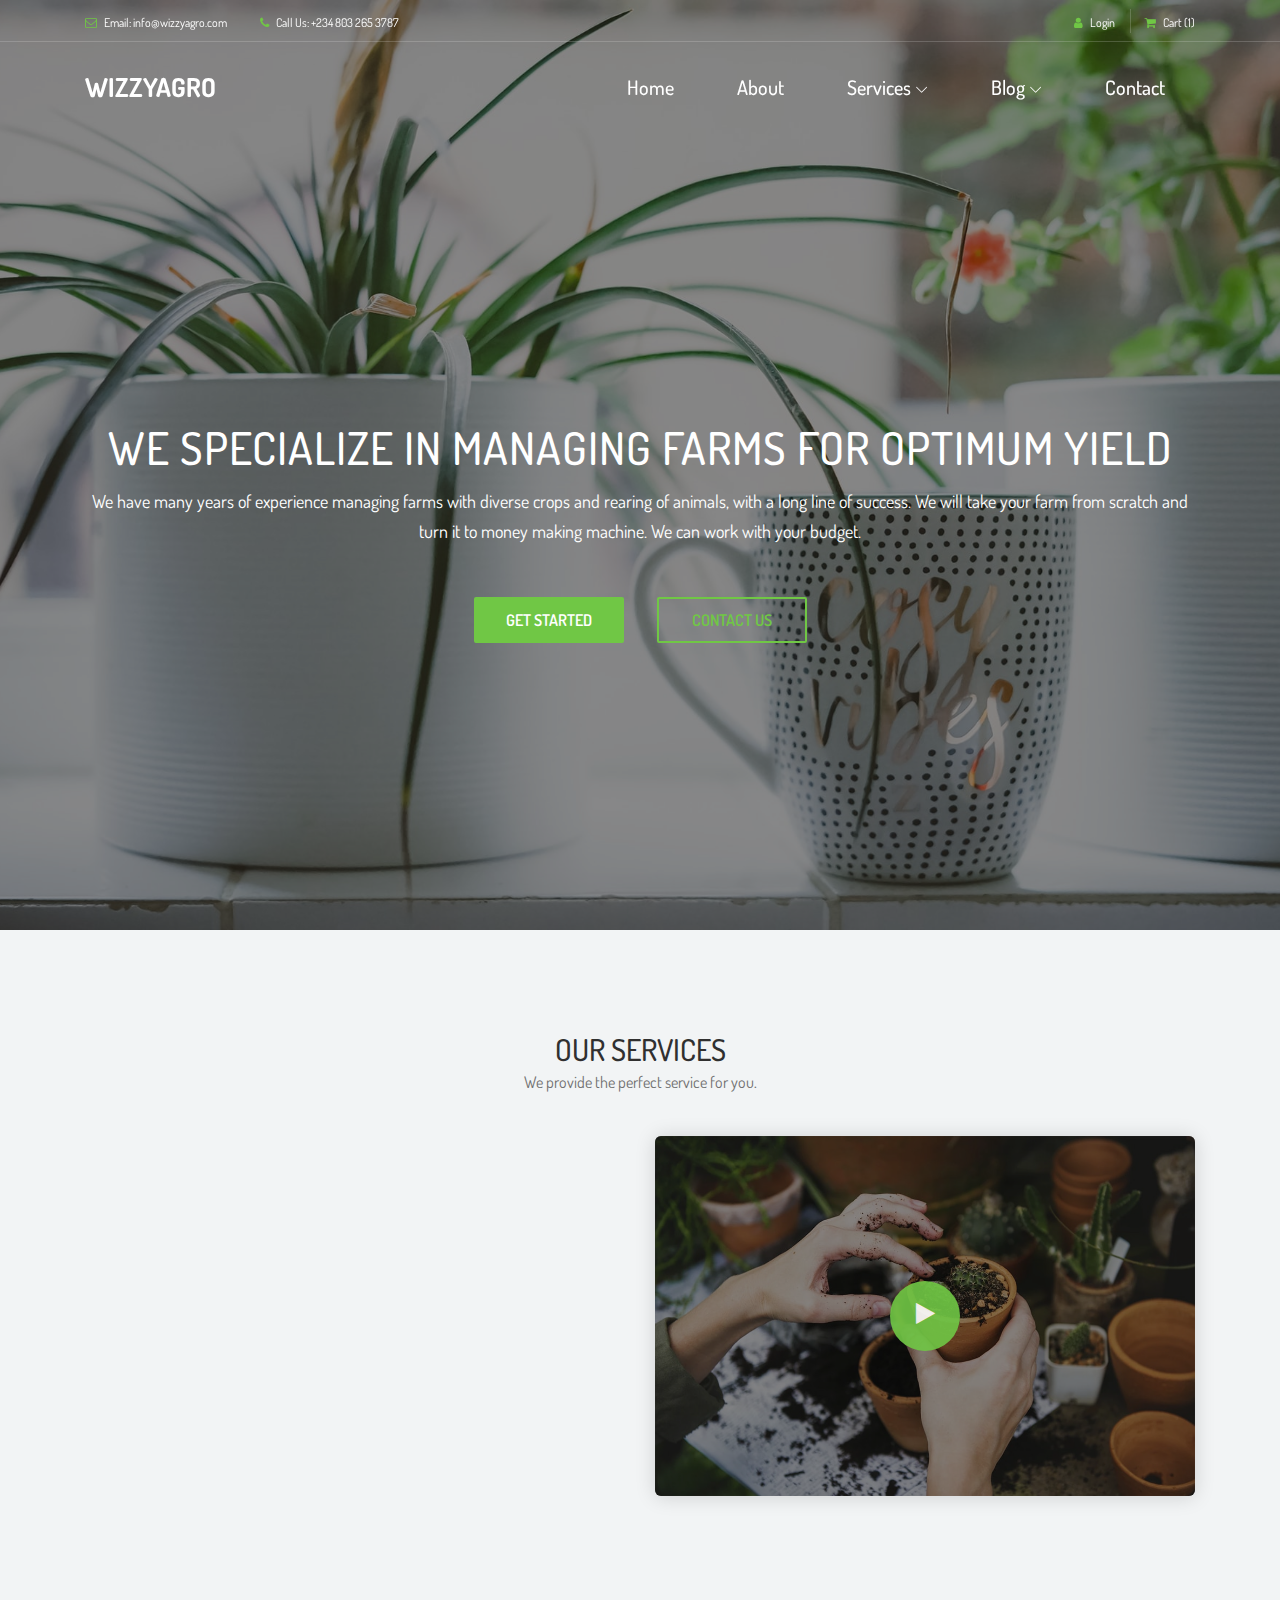
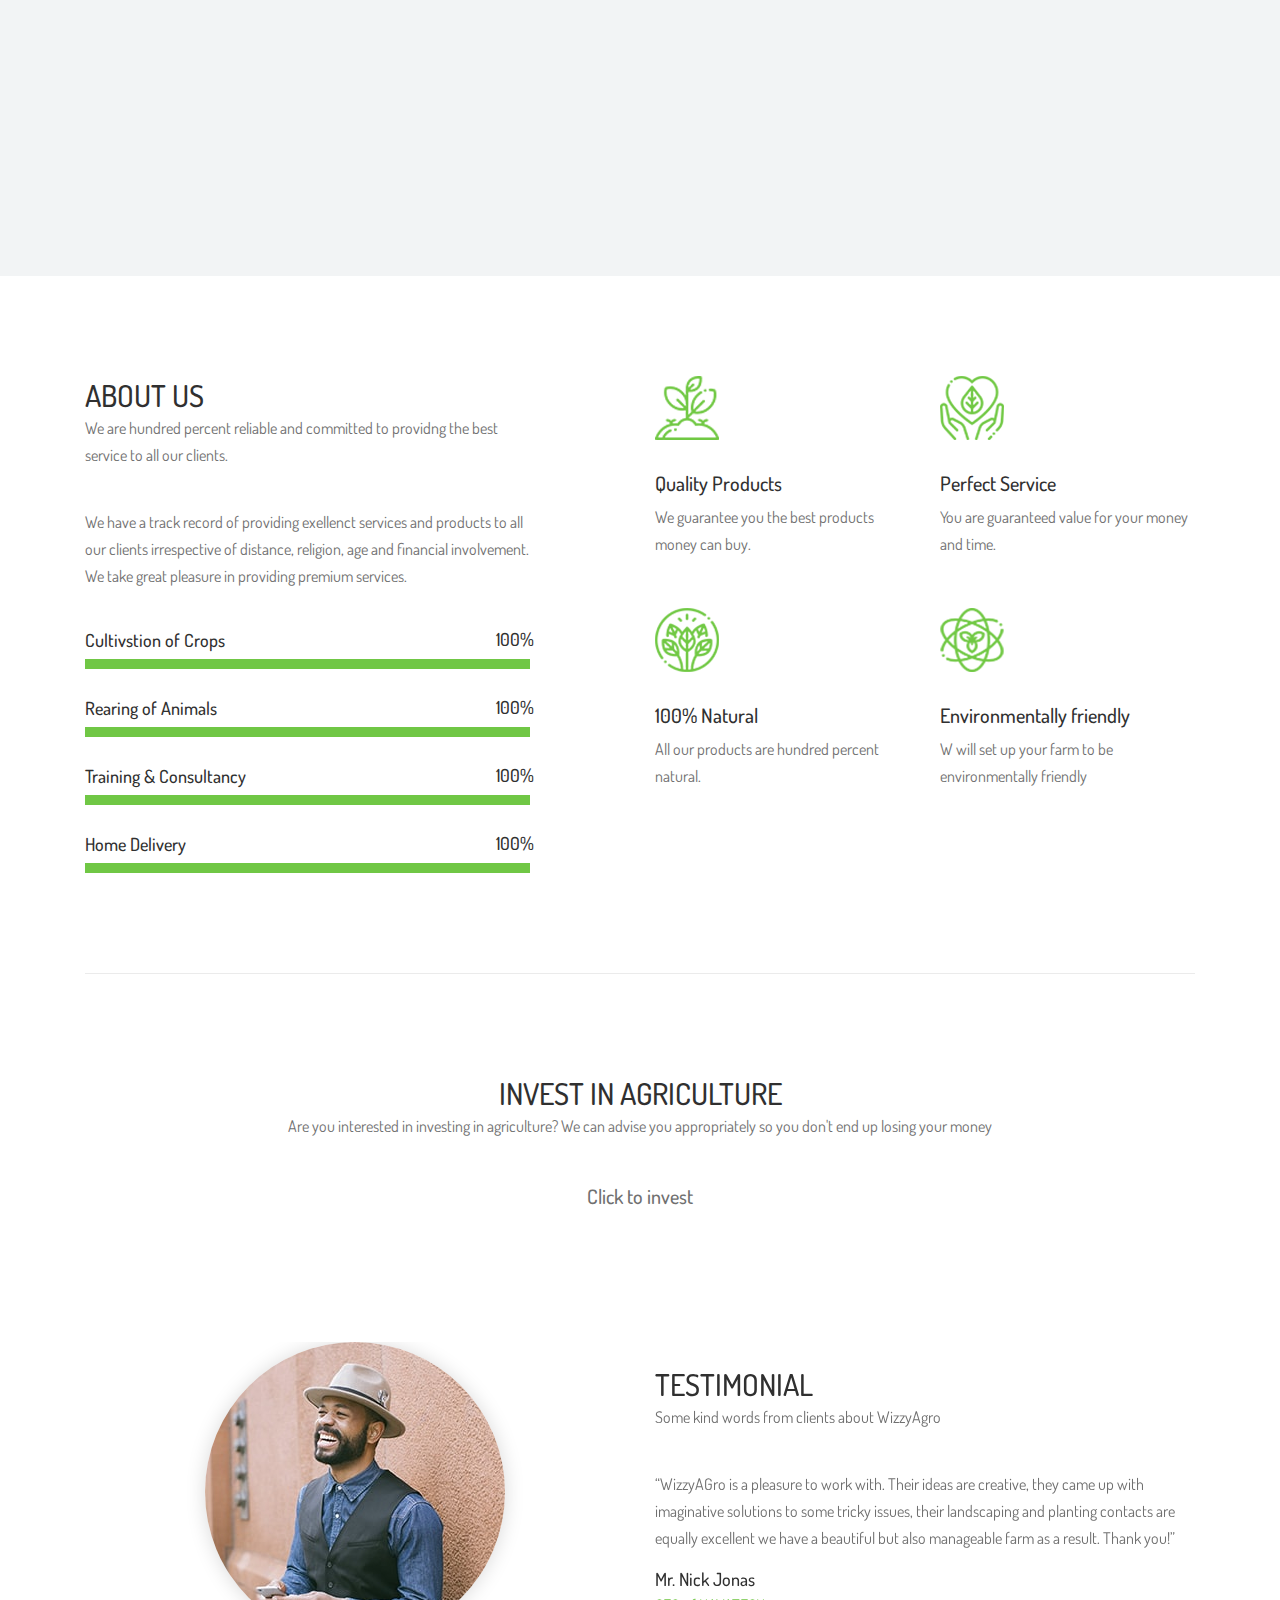
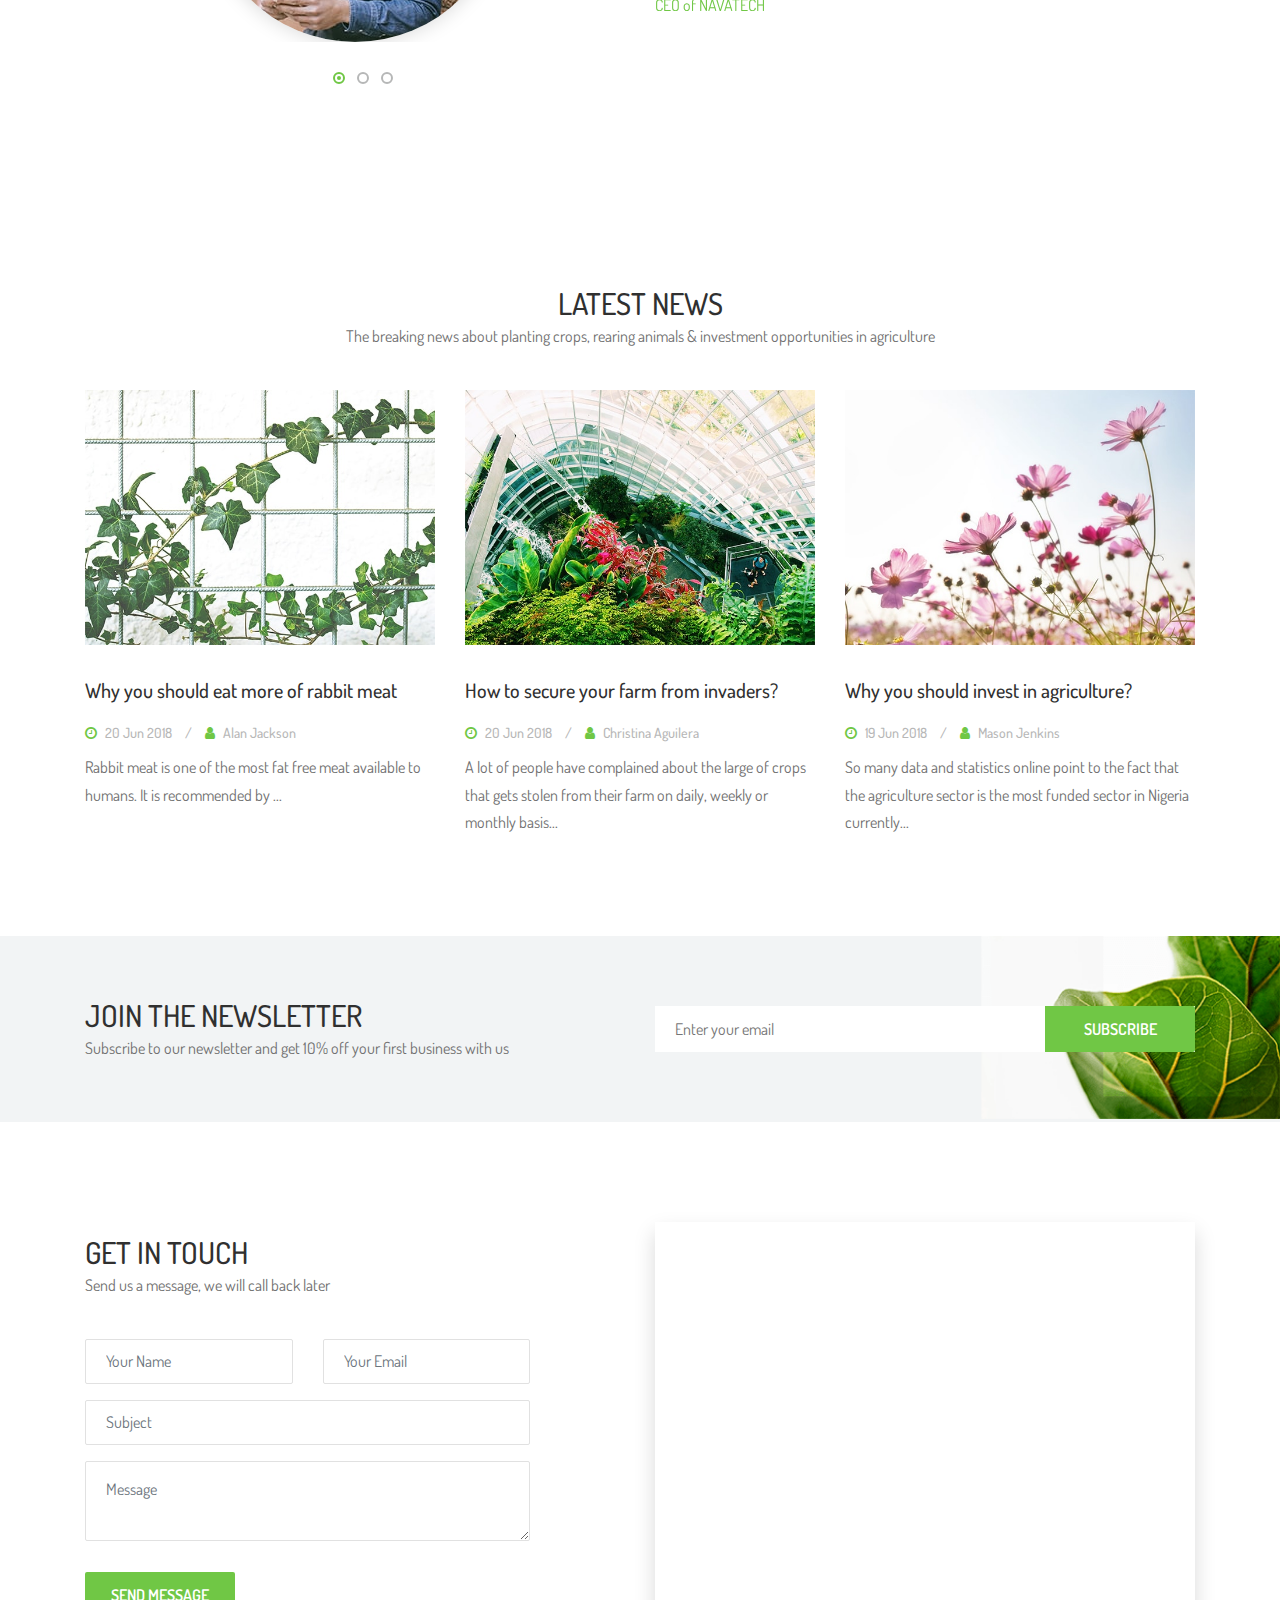
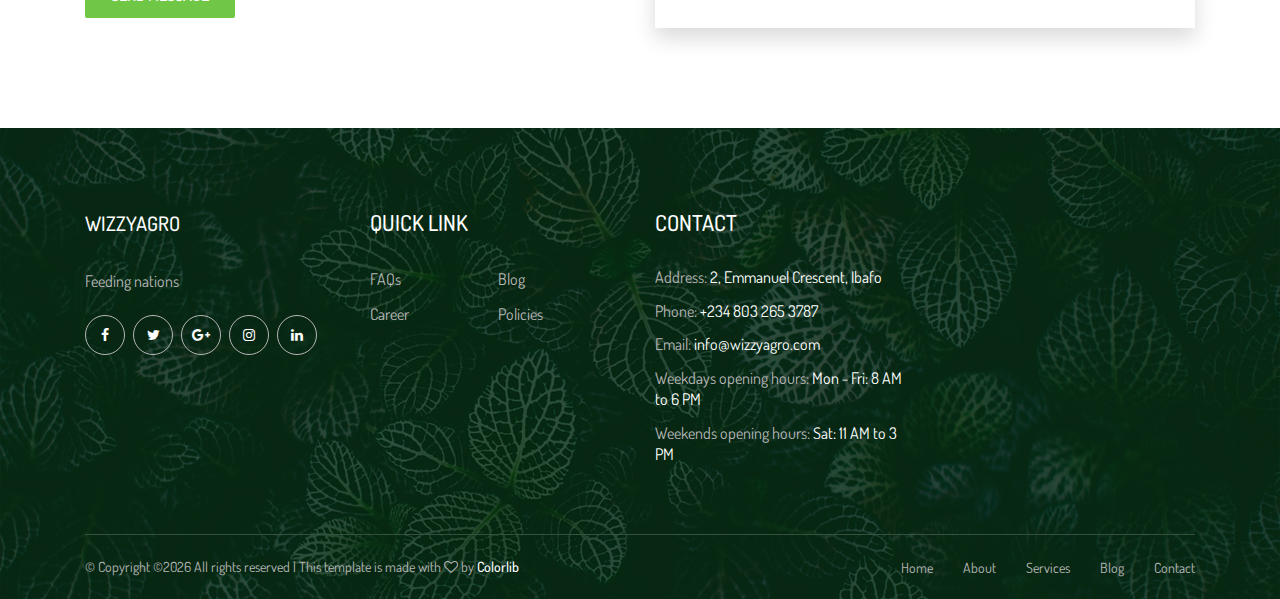
==== index.html @ 43510ac8 "Add the index page of wizzy agro" ====
<!DOCTYPE html>
<html lang="en">

<head>
    <meta charset="UTF-8">
    <meta name="description" content="">
    <meta http-equiv="X-UA-Compatible" content="IE=edge">
    <meta name="viewport" content="width=device-width, initial-scale=1, shrink-to-fit=no">
    <!-- The above 4 meta tags *must* come first in the head; any other head content must come *after* these tags -->

    <!-- Title -->
    <title>WizzyAgro Farms</title>

    <!-- Favicon -->
    <link rel="icon" href="img/core-img/favicon.ico">

    <!-- Core Stylesheet -->
    <link rel="stylesheet" href="style.css">

</head>

<body>
    <!-- Preloader -->
    <div class="preloader d-flex align-items-center justify-content-center">
        <div class="preloader-circle"></div>
        <div class="preloader-img">
            <img src="img/core-img/leaf.png" alt="">
        </div>
    </div>

    <!-- ##### Header Area Start ##### -->
    <header class="header-area">

        <!-- ***** Top Header Area ***** -->
        <div class="top-header-area">
            <div class="container">
                <div class="row">
                    <div class="col-12">
                        <div class="top-header-content d-flex align-items-center justify-content-between">
                            <!-- Top Header Content -->
                            <div class="top-header-meta">
                                <a href="#" data-toggle="tooltip" data-placement="bottom" title="infodeercreative@gmail.com"><i
                                        class="fa fa-envelope-o" aria-hidden="true"></i> <span>Email:
                                        info@wizzyagro.com</span></a>
                                <a href="#" data-toggle="tooltip" data-placement="bottom" title="+1 234 122 122"><i
                                        class="fa fa-phone" aria-hidden="true"></i> <span>Call Us: +234 803 265 3787</span></a>
                            </div>

                            <!-- Top Header Content -->
                            <div class="top-header-meta d-flex">
                                <!-- Login -->
                                <div class="login">
                                    <a href="#"><i class="fa fa-user" aria-hidden="true"></i> <span>Login</span></a>
                                </div>
                                <!-- Cart -->
                                <div class="cart">
                                    <a href="#"><i class="fa fa-shopping-cart" aria-hidden="true"></i> <span>Cart <span
                                                class="cart-quantity">(1)</span></span></a>
                                </div>
                            </div>
                        </div>
                    </div>
                </div>
            </div>
        </div>

        <!-- ***** Navbar Area ***** -->
        <div class="alazea-main-menu">
            <div class="classy-nav-container breakpoint-off">
                <div class="container">
                    <!-- Menu -->
                    <nav class="classy-navbar justify-content-between" id="alazeaNav">

                        <!-- Nav Brand -->
                        <a href="index.html" class="nav-brand">WIZZYAGRO</a>

                        <!-- Navbar Toggler -->
                        <div class="classy-navbar-toggler">
                            <span class="navbarToggler"><span></span><span></span><span></span></span>
                        </div>

                        <!-- Menu -->
                        <div class="classy-menu">

                            <!-- Close Button -->
                            <div class="classycloseIcon">
                                <div class="cross-wrap"><span class="top"></span><span class="bottom"></span></div>
                            </div>

                            <!-- Navbar Start -->
                            <div class="classynav">
                                <ul>
                                    <li><a href="index.html">Home</a></li>
                                    <li><a href="about.html">About</a></li>
                                    <li><a href="#">Services</a>
                                        <ul class="dropdown">
                                            <li><a href="index.html">Crop Production</a>
                                                <ul class="dropdown">
                                                    <li><a href="shop.html">Cassava Farming</a></li>
                                                    <li><a href="shop-details.html">Plantain Plantation</a></li>
                                                    <li><a href="cart.html">Banana Plantation</a></li>
                                                    <li><a href="checkout.html">Maize Farming</a></li>
                                                </ul>
                                            </li>
                                            <li><a href="about.html">Rearing of Animals</a>
                                                <ul class="dropdown">
                                                    <li><a href="shop.html">Snail Feed Production</a></li>
                                                    <li><a href="shop-details.html">Rearing of Snails</a></li>
                                                    <li><a href="cart.html">Rearing of Rabbits</a></li>
                                                    <li><a href="checkout.html">Rearing of Poultry Animals</a></li>
                                                </ul>
                                            </li>
                                        </ul>
                                    </li>
                                    <li><a href="#">Blog</a>
                                        <ul class="dropdown">
                                            <li><a href="blog.html">Blog</a></li>
                                            <li><a href="single-post.html">Blog Details</a></li>
                                        </ul>
                                    </li>
                                    <li><a href="contact.html">Contact</a></li>
                                </ul>

                            </div>
                            <!-- Navbar End -->
                        </div>
                    </nav>
                </div>
            </div>
        </div>
    </header>
    <!-- ##### Header Area End ##### -->

    <!-- ##### Hero Area Start ##### -->
    <section class="hero-area">
        <div class="hero-post-slides owl-carousel">

            <!-- Single Hero Post -->
            <div class="single-hero-post bg-overlay">
                <!-- Post Image -->
                <div class="slide-img bg-img" style="background-image: url(img/bg-img/1.jpg);"></div>
                <div class="container h-100">
                    <div class="row h-100 align-items-center">
                        <div class="col-12">
                            <!-- Post Content -->
                            <div class="hero-slides-content text-center">
                                <h2>We specialize in managing farms for optimum yield</h2>
                                <p>We have many years of experience managing farms with diverse crops and rearing of
                                    animals,
                                    with a long line of success. We will take your farm from scratch and turn it to
                                    money making machine. We can work with your budget. </p>
                                <div class="welcome-btn-group">
                                    <a href="login.html" class="btn alazea-btn mr-30">GET STARTED</a>
                                    <a href="contact.html" class="btn alazea-btn active">CONTACT US</a>
                                </div>
                            </div>
                        </div>
                    </div>
                </div>
            </div>

            <!-- Single Hero Post -->
            <div class="single-hero-post bg-overlay">
                <!-- Post Image -->
                <div class="slide-img bg-img" style="background-image: url(img/bg-img/2.jpg);"></div>
                <div class="container h-100">
                    <div class="row h-100 align-items-center">
                        <div class="col-12">
                            <!-- Post Content -->
                            <div class="hero-slides-content text-center">
                                <h2>We specialize in managing farms for optimum yield</h2>
                                <p>We have many years of experience managing farms with diverse crops and rearing of
                                    animals,
                                    with a long line of success. We will take your farm from scratch and turn it to
                                    money making machine. We can work with your budget. </p>
                                <div class="welcome-btn-group">
                                    <a href="login.html" class="btn alazea-btn mr-30">GET STARTED</a>
                                    <a href="contact.html" class="btn alazea-btn active">CONTACT US</a>
                                </div>
                            </div>
                        </div>
                    </div>
                </div>
            </div>

        </div>
    </section>
    <!-- ##### Hero Area End ##### -->

    <!-- ##### Service Area Start ##### -->
    <section class="our-services-area bg-gray section-padding-100-0">
        <div class="container">
            <div class="row">
                <div class="col-12">
                    <!-- Section Heading -->
                    <div class="section-heading text-center">
                        <h2>OUR SERVICES</h2>
                        <p>We provide the perfect service for you.</p>
                    </div>
                </div>
            </div>

            <div class="row justify-content-between">
                <div class="col-12 col-lg-5">
                    <div class="alazea-service-area mb-100">

                        <!-- Single Service Area -->
                        <div class="single-service-area d-flex align-items-center wow fadeInUp" data-wow-delay="100ms">
                            <!-- Icon -->
                            <div class="service-icon mr-30">
                                <img src="img/core-img/s1.png" alt="">
                            </div>
                            <!-- Content -->
                            <div class="service-content">
                                <h5>Plants Care</h5>
                                <p>We specialize in the cultivation of cassava, maize, pepper, plantain,
                                    banana, orange, oil palm, vegetables and a whole lot of other crops.</p>
                            </div>
                        </div>

                        <!-- Single Service Area -->
                        <div class="single-service-area d-flex align-items-center wow fadeInUp" data-wow-delay="300ms">
                            <!-- Icon -->
                            <div class="service-icon mr-30">
                                <img src="img/core-img/s2.png" alt="">
                            </div>
                            <!-- Content -->
                            <div class="service-content">
                                <h5>Rearing of Animals</h5>
                                <p>We specialize in rearing of snails, rabbits, goats and poultry birds.
                                    We also produce quality snail feed for snail consumption.
                                </p>
                            </div>
                        </div>

                        <!-- Single Service Area -->
                        <div class="single-service-area d-flex align-items-center wow fadeInUp" data-wow-delay="500ms">
                            <!-- Icon -->
                            <div class="service-icon mr-30">
                                <img src="img/core-img/s3.png" alt="">
                            </div>
                            <!-- Content -->
                            <div class="service-content">
                                <h5>Training &amp; Consultancy</h5>
                                <p>At WizzyAgro, we offer training and consultancy services to both new and existing
                                    agriculture entrepreneur. Our years of experience has made it possible to train
                                    others to avoid some certain pitfall as a farmer. We have options for physical
                                    meetings with practical, and virtual meetings.
                                </p>
                            </div>
                        </div>

                        <!-- Single Service Area -->
                        <div class="single-service-area d-flex align-items-center wow fadeInUp" data-wow-delay="500ms">
                            <!-- Icon -->
                            <div class="service-icon mr-30">
                                <img src="img/core-img/s3.png" alt="">
                            </div>
                            <!-- Content -->
                            <div class="service-content">
                                <h5>Home Delivery</h5>
                                <p>We will deliver every product you order for to your doorstep. Distance is not a
                                    barrier at WizzyAgro</p>
                            </div>
                        </div>

                    </div>
                </div>

                <div class="col-12 col-lg-6">
                    <div class="alazea-video-area bg-overlay mb-100">
                        <img src="img/bg-img/23.jpg" alt="">
                        <a href="http://www.youtube.com/watch?v=7HKoqNJtMTQ" class="video-icon">
                            <i class="fa fa-play" aria-hidden="true"></i>
                        </a>
                    </div>
                </div>
            </div>
        </div>
    </section>
    <!-- ##### Service Area End ##### -->

    <!-- ##### About Area Start ##### -->
    <section class="about-us-area section-padding-100-0">
        <div class="container">
            <div class="row justify-content-between">
                <div class="col-12 col-lg-5">
                    <!-- Section Heading -->
                    <div class="section-heading">
                        <h2>ABOUT US</h2>
                        <p>We are hundred percent reliable and committed to providng the best
                            service to all our clients.</p>
                    </div>
                    <p>We have a track record of providing exellenct services and products to
                        all our clients irrespective of distance, religion, age and financial
                        involvement. We take great pleasure in providing premium services.
                    </p>

                    <!-- Progress Bar Content Area -->
                    <div class="alazea-progress-bar mb-50">
                        <!-- Single Progress Bar -->
                        <div class="single_progress_bar">
                            <p>Cultivstion of Crops</p>
                            <div id="bar1" class="barfiller">
                                <div class="tipWrap">
                                    <span class="tip"></span>
                                </div>
                                <span class="fill" data-percentage="100"></span>
                            </div>
                        </div>

                        <!-- Single Progress Bar -->
                        <div class="single_progress_bar">
                            <p>Rearing of Animals</p>
                            <div id="bar2" class="barfiller">
                                <div class="tipWrap">
                                    <span class="tip"></span>
                                </div>
                                <span class="fill" data-percentage="100"></span>
                            </div>
                        </div>

                        <!-- Single Progress Bar -->
                        <div class="single_progress_bar">
                            <p>Training &amp; Consultancy</p>
                            <div id="bar3" class="barfiller">
                                <div class="tipWrap">
                                    <span class="tip"></span>
                                </div>
                                <span class="fill" data-percentage="100"></span>
                            </div>
                        </div>

                        <!-- Single Progress Bar -->
                        <div class="single_progress_bar">
                            <p>Home Delivery</p>
                            <div id="bar4" class="barfiller">
                                <div class="tipWrap">
                                    <span class="tip"></span>
                                </div>
                                <span class="fill" data-percentage="100"></span>
                            </div>
                        </div>
                    </div>
                </div>

                <div class="col-12 col-lg-6">
                    <div class="alazea-benefits-area">
                        <div class="row">
                            <!-- Single Benefits Area -->
                            <div class="col-12 col-sm-6">
                                <div class="single-benefits-area">
                                    <img src="img/core-img/b1.png" alt="">
                                    <h5>Quality Products</h5>
                                    <p>We guarantee you the best products money can buy.</p>
                                </div>
                            </div>

                            <!-- Single Benefits Area -->
                            <div class="col-12 col-sm-6">
                                <div class="single-benefits-area">
                                    <img src="img/core-img/b2.png" alt="">
                                    <h5>Perfect Service</h5>
                                    <p>You are guaranteed value for your money and time.</p>
                                </div>
                            </div>

                            <!-- Single Benefits Area -->
                            <div class="col-12 col-sm-6">
                                <div class="single-benefits-area">
                                    <img src="img/core-img/b3.png" alt="">
                                    <h5>100% Natural</h5>
                                    <p>All our products are hundred percent natural.</p>
                                </div>
                            </div>

                            <!-- Single Benefits Area -->
                            <div class="col-12 col-sm-6">
                                <div class="single-benefits-area">
                                    <img src="img/core-img/b4.png" alt="">
                                    <h5>Environmentally friendly</h5>
                                    <p>W will set up your farm to be environmentally friendly</p>
                                </div>
                            </div>
                        </div>
                    </div>
                </div>
            </div>
        </div>

        <div class="container">
            <div class="row">
                <div class="col-12">
                    <div class="border-line"></div>
                </div>
            </div>
        </div>
    </section>
    <!-- ##### About Area End ##### -->

    <!-- ##### Portfolio Area Start ##### -->
    <section class="alazea-portfolio-area section-padding-100-0">
        <div class="container">
            <div class="row">
                <div class="col-12">
                    <!-- Section Heading -->
                    <div class="section-heading text-center">
                        <h2>Invest In Agriculture</h2>
                        <p>Are you interested in investing in agriculture? We can
                            advise you appropriately so you don't end up losing your money
                        </p>
                    </div>
                </div>
            </div>
        </div>

        <div class="container-fluid">
            <div class="row">
                <div class="col-12">
                    <div class="alazea-portfolio-filter">
                        <div class="portfolio-filter">
                            <button class="btn active" data-filter="*">Click to invest</button>
                        </div>
                    </div>
                </div>
            </div>
        </div>
    </section>
    <!-- ##### Portfolio Area End ##### -->

    <!-- ##### Testimonial Area Start ##### -->
    <section class="testimonial-area section-padding-100">
        <div class="container">
            <div class="row">
                <div class="col-12">
                    <div class="testimonials-slides owl-carousel">

                        <!-- Single Testimonial Slide -->
                        <div class="single-testimonial-slide">
                            <div class="row align-items-center">
                                <div class="col-12 col-md-6">
                                    <div class="testimonial-thumb">
                                        <img src="img/bg-img/13.jpg" alt="">
                                    </div>
                                </div>
                                <div class="col-12 col-md-6">
                                    <div class="testimonial-content">
                                        <!-- Section Heading -->
                                        <div class="section-heading">
                                            <h2>TESTIMONIAL</h2>
                                            <p>Some kind words from clients about WizzyAgro</p>
                                        </div>
                                        <p>“WizzyAGro is a pleasure to work with. Their ideas are creative, they came
                                            up
                                            with imaginative solutions to some tricky issues, their landscaping and
                                            planting contacts are equally excellent we have a beautiful but also
                                            manageable farm as a result. Thank you!”</p>
                                        <div class="testimonial-author-info">
                                            <h6>Mr. Nick Jonas</h6>
                                            <p>CEO of NAVATECH</p>
                                        </div>
                                    </div>
                                </div>
                            </div>
                        </div>

                        <!-- Single Testimonial Slide -->
                        <div class="single-testimonial-slide">
                            <div class="row align-items-center">
                                <div class="col-12 col-md-6">
                                    <div class="testimonial-thumb">
                                        <img src="img/bg-img/14.jpg" alt="">
                                    </div>
                                </div>
                                <div class="col-12 col-md-6">
                                    <div class="testimonial-content">
                                        <!-- Section Heading -->
                                        <div class="section-heading">
                                            <h2>TESTIMONIAL</h2>
                                            <p>Some kind words from clients about WizzyAgro</p>
                                        </div>
                                        <p>“WizzyAGro is a pleasure to work with. Their ideas are creative, they came
                                            up
                                            with imaginative solutions to some tricky issues, their landscaping and
                                            planting contacts are equally excellent we have a beautiful but also
                                            manageable farm as a result. Thank you!”</p>
                                        <div class="testimonial-author-info">
                                            <h6>Mr. Nazrul Islam</h6>
                                            <p>CEO of NAVATECH</p>
                                        </div>
                                    </div>
                                </div>
                            </div>
                        </div>

                        <!-- Single Testimonial Slide -->
                        <div class="single-testimonial-slide">
                            <div class="row align-items-center">
                                <div class="col-12 col-md-6">
                                    <div class="testimonial-thumb">
                                        <img src="img/bg-img/15.jpg" alt="">
                                    </div>
                                </div>
                                <div class="col-12 col-md-6">
                                    <div class="testimonial-content">
                                        <!-- Section Heading -->
                                        <div class="section-heading">
                                            <h2>TESTIMONIAL</h2>
                                            <p>Some kind words from clients about WizzyAgro</p>
                                        </div>
                                        <p>“WizzyAgro is a pleasure to work with. Their ideas are creative, they came
                                            up
                                            with imaginative solutions to some tricky issues, their landscaping and
                                            planting contacts are equally excellent we have a beautiful but also
                                            manageable garden as a result. Thank you!”</p>
                                        <div class="testimonial-author-info">
                                            <h6>Mr. Jonas Nick</h6>
                                            <p>CEO of NAVATECH</p>
                                        </div>
                                    </div>
                                </div>
                            </div>
                        </div>

                    </div>
                </div>
            </div>
        </div>
    </section>
    <!-- ##### Testimonial Area End ##### -->

    <!-- ##### Blog Area Start ##### -->
    <section class="alazea-blog-area section-padding-100-0">
        <div class="container">
            <div class="row">
                <div class="col-12">
                    <!-- Section Heading -->
                    <div class="section-heading text-center">
                        <h2>LATEST NEWS</h2>
                        <p>The breaking news about planting crops, rearing animals
                            &amp; investment opportunities in agriculture</p>
                    </div>
                </div>
            </div>

            <div class="row justify-content-center">

                <!-- Single Blog Post Area -->
                <div class="col-12 col-md-6 col-lg-4">
                    <div class="single-blog-post mb-100">
                        <div class="post-thumbnail mb-30">
                            <a href="single-post.html"><img src="img/bg-img/6.jpg" alt=""></a>
                        </div>
                        <div class="post-content">
                            <a href="single-post.html" class="post-title">
                                <h5>Why you should eat more of rabbit meat</h5>
                            </a>
                            <div class="post-meta">
                                <a href="#"><i class="fa fa-clock-o" aria-hidden="true"></i> 20 Jun 2018</a>
                                <a href="#"><i class="fa fa-user" aria-hidden="true"></i> Alan Jackson</a>
                            </div>
                            <p class="post-excerpt">Rabbit meat is one of the most fat free meat
                                available to humans. It is recommended by ...</p>
                        </div>
                    </div>
                </div>

                <!-- Single Blog Post Area -->
                <div class="col-12 col-md-6 col-lg-4">
                    <div class="single-blog-post mb-100">
                        <div class="post-thumbnail mb-30">
                            <a href="single-post.html"><img src="img/bg-img/7.jpg" alt=""></a>
                        </div>
                        <div class="post-content">
                            <a href="single-post.html" class="post-title">
                                <h5>How to secure your farm from invaders?</h5>
                            </a>
                            <div class="post-meta">
                                <a href="#"><i class="fa fa-clock-o" aria-hidden="true"></i> 20 Jun 2018</a>
                                <a href="#"><i class="fa fa-user" aria-hidden="true"></i> Christina Aguilera</a>
                            </div>
                            <p class="post-excerpt">A lot of people have complained about the large of crops
                                that gets stolen from their farm on daily, weekly or monthly basis...</p>
                        </div>
                    </div>
                </div>

                <!-- Single Blog Post Area -->
                <div class="col-12 col-md-6 col-lg-4">
                    <div class="single-blog-post mb-100">
                        <div class="post-thumbnail mb-30">
                            <a href="single-post.html"><img src="img/bg-img/8.jpg" alt=""></a>
                        </div>
                        <div class="post-content">
                            <a href="single-post.html" class="post-title">
                                <h5>Why you should invest in agriculture?</h5>
                            </a>
                            <div class="post-meta">
                                <a href="#"><i class="fa fa-clock-o" aria-hidden="true"></i> 19 Jun 2018</a>
                                <a href="#"><i class="fa fa-user" aria-hidden="true"></i> Mason Jenkins</a>
                            </div>
                            <p class="post-excerpt">So many data and statistics online point to the fact that
                                the agriculture sector is the most funded sector in Nigeria currently...</p>
                        </div>
                    </div>
                </div>

            </div>
        </div>
    </section>
    <!-- ##### Blog Area End ##### -->

    <!-- ##### Subscribe Area Start ##### -->
    <section class="subscribe-newsletter-area" style="background-image: url(img/bg-img/subscribe.png);">
        <div class="container">
            <div class="row align-items-center justify-content-between">
                <div class="col-12 col-lg-5">
                    <!-- Section Heading -->
                    <div class="section-heading mb-0">
                        <h2>Join the Newsletter</h2>
                        <p>Subscribe to our newsletter and get 10% off your first business with us</p>
                    </div>
                </div>
                <div class="col-12 col-lg-6">
                    <div class="subscribe-form">
                        <form action="#" method="get">
                            <input type="email" name="subscribe-email" id="subscribeEmail" placeholder="Enter your email">
                            <button type="submit" class="btn alazea-btn">SUBSCRIBE</button>
                        </form>
                    </div>
                </div>
            </div>
        </div>

        <!-- Subscribe Side Thumbnail -->
        <div class="subscribe-side-thumb wow fadeInUp" data-wow-delay="500ms">
            <img class="first-img" src="img/core-img/leaf.png" alt="">
        </div>
    </section>
    <!-- ##### Subscribe Area End ##### -->

    <!-- ##### Contact Area Start ##### -->
    <section class="contact-area section-padding-100-0">
        <div class="container">
            <div class="row align-items-center justify-content-between">
                <div class="col-12 col-lg-5">
                    <!-- Section Heading -->
                    <div class="section-heading">
                        <h2>GET IN TOUCH</h2>
                        <p>Send us a message, we will call back later</p>
                    </div>
                    <!-- Contact Form Area -->
                    <div class="contact-form-area mb-100">
                        <form action="#" method="post">
                            <div class="row">
                                <div class="col-12 col-sm-6">
                                    <div class="form-group">
                                        <input type="text" class="form-control" id="contact-name" placeholder="Your Name">
                                    </div>
                                </div>
                                <div class="col-12 col-sm-6">
                                    <div class="form-group">
                                        <input type="email" class="form-control" id="contact-email" placeholder="Your Email">
                                    </div>
                                </div>
                                <div class="col-12">
                                    <div class="form-group">
                                        <input type="text" class="form-control" id="contact-subject" placeholder="Subject">
                                    </div>
                                </div>
                                <div class="col-12">
                                    <div class="form-group">
                                        <textarea class="form-control" name="message" id="message" cols="30" rows="10"
                                            placeholder="Message"></textarea>
                                    </div>
                                </div>
                                <div class="col-12">
                                    <button type="submit" class="btn alazea-btn mt-15">Send Message</button>
                                </div>
                            </div>
                        </form>
                    </div>
                </div>

                <div class="col-12 col-lg-6">
                    <!-- Google Maps -->
                    <div class="map-area mb-100">
                        <iframe src="https://www.google.com/maps/embed?pb=!1m18!1m12!1m3!1d22236.40558254599!2d-118.25292394686001!3d34.057682914027104!2m3!1f0!2f0!3f0!3m2!1i1024!2i768!4f13.1!3m3!1m2!1s0x80c2c75ddc27da13%3A0xe22fdf6f254608f4!2z4Kay4Ka4IOCmj-CmnuCnjeCmnOCnh-CmsuCnh-CmuCwg4KaV4KeN4Kav4Ka-4Kay4Ka_4Kar4KeL4Kaw4KeN4Kao4Ka_4Kav4Ka84Ka-LCDgpq7gpr7gprDgp43gppXgpr_gpqgg4Kav4KeB4KaV4KeN4Kak4Kaw4Ka-4Ka34KeN4Kaf4KeN4Kaw!5e0!3m2!1sbn!2sbd!4v1532328708137"
                            allowfullscreen></iframe>
                    </div>
                </div>
            </div>
        </div>
    </section>
    <!-- ##### Contact Area End ##### -->

    <!-- ##### Footer Area Start ##### -->
    <footer class="footer-area bg-img" style="background-image: url(img/bg-img/3.jpg);">
        <!-- Main Footer Area -->
        <div class="main-footer-area">
            <div class="container">
                <div class="row">

                    <!-- Single Footer Widget -->
                    <div class="col-12 col-sm-6 col-lg-3">
                        <div class="single-footer-widget">
                            <div class="footer-logo mb-30">
                                <a href="#" class="footer-nav-brand">WIZZYAGRO</a>
                            </div>
                            <p>Feeding nations</p>
                            <div class="social-info">
                                <a href="#"><i class="fa fa-facebook" aria-hidden="true"></i></a>
                                <a href="#"><i class="fa fa-twitter" aria-hidden="true"></i></a>
                                <a href="#"><i class="fa fa-google-plus" aria-hidden="true"></i></a>
                                <a href="#"><i class="fa fa-instagram" aria-hidden="true"></i></a>
                                <a href="#"><i class="fa fa-linkedin" aria-hidden="true"></i></a>
                            </div>
                        </div>
                    </div>

                    <!-- Single Footer Widget -->
                    <div class="col-12 col-sm-6 col-lg-3">
                        <div class="single-footer-widget">
                            <div class="widget-title">
                                <h5>QUICK LINK</h5>
                            </div>
                            <nav class="widget-nav">
                                <ul>
                                    <li><a href="#">FAQs</a></li>
                                    <li><a href="#">Blog</a></li>
                                    <li><a href="#">Career</a></li>
                                    <li><a href="#">Policies</a></li>
                                </ul>
                            </nav>
                        </div>
                    </div>

                    <!-- Single Footer Widget -->
                    <div class="col-12 col-sm-6 col-lg-3">
                        <div class="single-footer-widget">
                            <div class="widget-title">
                                <h5>CONTACT</h5>
                            </div>

                            <div class="contact-information">
                                <p><span>Address:</span> 2, Emmanuel Crescent, Ibafo</p>
                                <p><span>Phone:</span> +234 803 265 3787</p>
                                <p><span>Email:</span> info@wizzyagro.com</p>
                                <p><span>Weekdays opening hours:</span> Mon - Fri: 8 AM to 6 PM</p>
                                <p><span>Weekends opening hours:</span> Sat: 11 AM to 3 PM</p>
                            </div>
                        </div>
                    </div>
                </div>
            </div>
        </div>

        <!-- Footer Bottom Area -->
        <div class="footer-bottom-area">
            <div class="container">
                <div class="row">
                    <div class="col-12">
                        <div class="border-line"></div>
                    </div>
                    <!-- Copywrite Text -->
                    <div class="col-12 col-md-6">
                        <div class="copywrite-text">
                            <p>&copy;
                                <!-- Link back to Colorlib can't be removed. Template is licensed under CC BY 3.0. -->
                                Copyright &copy;<script>
                                    document.write(new Date().getFullYear());
                                </script> All rights reserved | This template is made with <i class="fa fa-heart-o"
                                    aria-hidden="true"></i> by <a href="https://colorlib.com" target="_blank">Colorlib</a>
                                <!-- Link back to Colorlib can't be removed. Template is licensed under CC BY 3.0. -->
                            </p>
                        </div>
                    </div>
                    <!-- Footer Nav -->
                    <div class="col-12 col-md-6">
                        <div class="footer-nav">
                            <nav>
                                <ul>
                                    <li><a href="#">Home</a></li>
                                    <li><a href="#">About</a></li>
                                    <li><a href="#">Services</a></li>
                                    <li><a href="#">Blog</a></li>
                                    <li><a href="#">Contact</a></li>
                                </ul>
                            </nav>
                        </div>
                    </div>
                </div>
            </div>
        </div>
    </footer>
    <!-- ##### Footer Area End ##### -->

    <!-- ##### All Javascript Files ##### -->
    <!-- jQuery-2.2.4 js -->
    <script src="js/jquery/jquery-2.2.4.min.js"></script>
    <!-- Popper js -->
    <script src="js/bootstrap/popper.min.js"></script>
    <!-- Bootstrap js -->
    <script src="js/bootstrap/bootstrap.min.js"></script>
    <!-- All Plugins js -->
    <script src="js/plugins/plugins.js"></script>
    <!-- Active js -->
    <script src="js/active.js"></script>
</body>

</html>
---- style.css ----
/* [Master Stylesheet] */
/*
Template Name: Alazea - Gardening &amp; Landscaping HTML Template
Template Author: Colorlib
Template Author URI: http://colorlib.com
Text Domain: Alazea, Gardening & Landscaping
Version: - v1.0
*/
/* :: 1.0 Import Fonts */
@import url("https://fonts.googleapis.com/css?family=Dosis:200,300,400,500,600,700,800");
/* :: 2.0 Import All CSS */
@import url(css/bootstrap.min.css);
@import url(css/classy-nav.css);
@import url(css/owl.carousel.min.css);
@import url(css/animate.css);
@import url(css/magnific-popup.css);
@import url(css/font-awesome.min.css);
@import url(css/elegant-icon.css);

/* :: 3.0 Base CSS */
* {
  margin: 0;
  padding: 0;
}

body {
  font-family: "Dosis", sans-serif;
  font-size: 16px;
  color: #707070;
}

h1,
h2,
h3,
h4,
h5,
h6 {
  color: #303030;
  line-height: 1.3;
  font-weight: 500;
}

p {
  color: #707070;
  font-size: 16px;
  line-height: 1.7;
  font-weight: 400;
}

a,
a:hover,
a:focus {
  -webkit-transition-duration: 500ms;
  transition-duration: 500ms;
  text-decoration: none;
  outline: 0 solid transparent;
  color: #303030;
  font-weight: 500;
  font-size: 14px;
}

ul,
ol {
  margin: 0;
}

ul li,
ol li {
  list-style: none;
}

img {
  height: auto;
  max-width: 100%;
}

/* :: 3.1.0 Spacing */
.mt-15 {
  margin-top: 15px !important;
}

.mt-30 {
  margin-top: 30px !important;
}

.mt-50 {
  margin-top: 50px !important;
}

.mt-70 {
  margin-top: 70px !important;
}

.mt-100 {
  margin-top: 100px !important;
}

.mb-15 {
  margin-bottom: 15px !important;
}

.mb-30 {
  margin-bottom: 30px !important;
}

.mb-50 {
  margin-bottom: 50px !important;
}

.mb-70 {
  margin-bottom: 70px !important;
}

.mb-100 {
  margin-bottom: 100px !important;
}

.ml-15 {
  margin-left: 15px !important;
}

.ml-30 {
  margin-left: 30px !important;
}

.ml-50 {
  margin-left: 50px !important;
}

.mr-15 {
  margin-right: 15px !important;
}

.mr-30 {
  margin-right: 30px !important;
}

.mr-50 {
  margin-right: 50px !important;
}

/* :: 3.2.0 Height */
.height-400 {
  height: 400px;
}

.height-500 {
  height: 500px;
}

.height-600 {
  height: 600px;
}

.height-700 {
  height: 700px;
}

.height-800 {
  height: 800px;
}

/* :: 3.3.0 Section Padding */
.section-padding-100 {
  padding-top: 100px;
  padding-bottom: 100px;
}

.section-padding-100-0 {
  padding-top: 100px;
  padding-bottom: 0;
}

.section-padding-0-100 {
  padding-top: 0;
  padding-bottom: 100px;
}

.section-padding-100-70 {
  padding-top: 100px;
  padding-bottom: 70px;
}

/* :: 3.4.0 Section Heading */
.section-heading {
  position: relative;
  z-index: 1;
  margin-bottom: 40px;
}

.section-heading h2 {
  font-size: 30px;
  text-transform: uppercase;
  margin-bottom: 0;
}

@media only screen and (max-width: 767px) {
  .section-heading h2 {
    font-size: 24px;
  }
}

.section-heading p {
  font-size: 16px;
  color: #707070;
  margin-bottom: 0;
}

/* :: 3.5.0 Preloader */
.preloader {
  background-color: #f2f4f5;
  width: 100%;
  height: 100%;
  position: fixed;
  top: 0;
  left: 0;
  right: 0;
  bottom: 0;
  z-index: 999999;
  overflow: hidden;
}

.preloader .preloader-circle {
  width: 80px;
  height: 80px;
  position: relative;
  border-style: solid;
  border-width: 2px;
  border-top-color: #70c745;
  border-bottom-color: transparent;
  border-left-color: transparent;
  border-right-color: transparent;
  z-index: 10;
  border-radius: 50%;
  box-shadow: 0 1px 5px 0 rgba(0, 0, 0, 0.15);
  background-color: #ffffff;
  -webkit-animation: zoom 2000ms infinite ease;
  animation: zoom 2000ms infinite ease;
}

.preloader .preloader-img {
  position: absolute;
  top: 50%;
  left: 50%;
  -webkit-transform: translate(-50%, -50%);
  transform: translate(-50%, -50%);
  z-index: 200;
}

.footer-nav-brand {
  font-size: 20px;
  color: #ffffff
}

.preloader .preloader-img img {
  max-width: 45px;
}

@-webkit-keyframes zoom {
  0% {
    -webkit-transform: rotate(0deg);
    transform: rotate(0deg);
  }

  100% {
    -webkit-transform: rotate(360deg);
    transform: rotate(360deg);
  }
}

@keyframes zoom {
  0% {
    -webkit-transform: rotate(0deg);
    transform: rotate(0deg);
  }

  100% {
    -webkit-transform: rotate(360deg);
    transform: rotate(360deg);
  }
}

/* :: 3.6.0 Miscellaneous */
.bg-img {
  background-position: center center;
  background-size: cover;
  background-repeat: no-repeat;
}

.bg-white {
  background-color: #ffffff !important;
}

.bg-dark {
  background-color: #000000 !important;
}

.bg-transparent {
  background-color: transparent !important;
}

.font-bold {
  font-weight: 700;
}

.font-light {
  font-weight: 300;
}

.bg-overlay {
  position: relative;
  z-index: 2;
  background-position: center center;
  background-size: cover;
}

.bg-overlay::after {
  background-color: rgba(17, 17, 17, 0.5);
  position: absolute;
  z-index: -1;
  top: 0;
  left: 0;
  width: 100%;
  height: 100%;
  content: "";
}

.bg-fixed {
  background-attachment: fixed !important;
}

.bg-gray {
  background-color: #f2f4f5;
}

/* :: 3.7.0 ScrollUp */
#scrollUp {
  background-color: #70c745;
  border-radius: 0;
  bottom: 0;
  box-shadow: 0 2px 6px 0 rgba(0, 0, 0, 0.3);
  color: #ffffff;
  font-size: 24px;
  height: 40px;
  line-height: 40px;
  right: 50px;
  text-align: center;
  width: 40px;
  -webkit-transition-duration: 500ms;
  transition-duration: 500ms;
}

#scrollUp:hover {
  background-color: #303030;
}

/* :: 3.8.0 alazea Button */
.alazea-btn {
  -webkit-transition-duration: 400ms;
  transition-duration: 400ms;
  position: relative;
  z-index: 1;
  display: inline-block;
  min-width: 150px;
  height: 46px;
  color: #ffffff;
  background-color: #70c745;
  border: 2px solid #70c745;
  border-radius: 2px;
  padding: 0 20px;
  font-size: 16px;
  line-height: 42px;
  text-transform: uppercase;
  font-weight: 600;
}

.alazea-btn.active,
.alazea-btn:hover,
.alazea-btn:focus {
  font-size: 16px;
  color: #70c745;
  font-weight: 600;
  background-color: transparent;
  box-shadow: none;
}

/* :: 4.0 Header Area CSS */
.header-area {
  position: absolute;
  width: 100%;
  z-index: 999;
  top: 0;
  left: 0;
  background-color: transparent;
}

.header-area .top-header-area {
  position: relative;
  z-index: 100;
  background-color: transparent;
  width: 100%;
  height: 42px;
  border-bottom: 1px solid rgba(235, 235, 235, 0.2);
}

@media only screen and (min-width: 768px) and (max-width: 991px) {
  .header-area .top-header-area {
    z-index: 1;
  }
}

@media only screen and (max-width: 767px) {
  .header-area .top-header-area {
    z-index: 1;
  }
}

.header-area .top-header-area .top-header-content {
  position: relative;
  z-index: 1;
  height: 41px;
}

.header-area .top-header-area .top-header-content .top-header-meta a {
  display: inline-block;
  font-size: 12px;
  font-weight: 400;
  color: #ffffff;
  line-height: 1;
}

.header-area .top-header-area .top-header-content .top-header-meta a:first-child {
  margin-right: 30px;
}

.header-area .top-header-area .top-header-content .top-header-meta a i {
  margin-right: 5px;
  color: #70c745;
}

@media only screen and (max-width: 767px) {
  .header-area .top-header-area .top-header-content .top-header-meta a span {
    display: none;
  }
}

.header-area .top-header-area .top-header-content .top-header-meta .language-dropdown {
  position: relative;
  z-index: 1;
}

.header-area .top-header-area .top-header-content .top-header-meta .language-dropdown::after {
  width: 1px;
  height: 100%;
  background-color: rgba(235, 235, 235, 0.2);
  content: '';
  top: 0;
  right: 15px;
  z-index: 2;
  position: absolute;
}

.header-area .top-header-area .top-header-content .top-header-meta .language-dropdown .btn {
  padding: 0;
  background-color: transparent;
  border: none;
  font-size: 12px;
}

.header-area .top-header-area .top-header-content .top-header-meta .language-dropdown .btn:focus {
  box-shadow: none;
}

.header-area .top-header-area .top-header-content .top-header-meta .language-dropdown .dropdown-menu {
  background-color: #70c745;
  border: none;
  box-shadow: 0 5px 30px 0 rgba(0, 0, 0, 0.15);
}

@media only screen and (min-width: 768px) and (max-width: 991px) {
  .header-area .top-header-area .top-header-content .top-header-meta .language-dropdown .dropdown-menu {
    top: 90px !important;
  }
}

@media only screen and (max-width: 767px) {
  .header-area .top-header-area .top-header-content .top-header-meta .language-dropdown .dropdown-menu {
    min-width: 100px;
    top: 70px !important;
  }
}

.header-area .top-header-area .top-header-content .top-header-meta .language-dropdown .dropdown-menu .dropdown-item:focus,
.header-area .top-header-area .top-header-content .top-header-meta .language-dropdown .dropdown-menu .dropdown-item:hover {
  color: #ffffff;
  background-color: #111111;
}

.header-area .top-header-area .top-header-content .top-header-meta .cart {
  position: relative;
  z-index: 1;
}

.header-area .top-header-area .top-header-content .top-header-meta .cart::after {
  width: 1px;
  height: 100%;
  background-color: rgba(235, 235, 235, 0.2);
  content: '';
  top: 0;
  left: -15px;
  z-index: 2;
  position: absolute;
}

.header-area .top-header-area .top-header-content .top-header-meta .cart a {
  margin-right: 0;
}

.header-area .alazea-main-menu {
  position: relative;
  z-index: 1;
  -webkit-transition-duration: 200ms;
  transition-duration: 200ms;
}

@media only screen and (min-width: 768px) and (max-width: 991px) {
  .header-area .alazea-main-menu .classy-navbar .classy-menu {
    background-color: #111111;
  }
}

@media only screen and (max-width: 767px) {
  .header-area .alazea-main-menu .classy-navbar .classy-menu {
    background-color: #111111;
  }
}

.header-area .alazea-main-menu .classy-nav-container {
  background-color: transparent;
}

.header-area .alazea-main-menu .classy-navbar {
  height: 90px;
  padding: 0;
}

.header-area .alazea-main-menu .classy-navbar .nav-brand {
  line-height: 1;
  font-weight: bolder;
  color: white
}

@media only screen and (max-width: 767px) {
  .header-area .alazea-main-menu .classy-navbar {
    height: 70px;
  }
}

.header-area .alazea-main-menu .classynav ul li a {
  padding: 0 30px;
  font-weight: 500;
  text-transform: capitalize;
  font-size: 20px;
  color: #ffffff;
}

@media only screen and (min-width: 992px) and (max-width: 1199px) {
  .header-area .alazea-main-menu .classynav ul li a {
    font-size: 18px;
    padding: 0 20px;
  }
}

@media only screen and (min-width: 768px) and (max-width: 991px) {
  .header-area .alazea-main-menu .classynav ul li a {
    background-color: #111111;
    font-size: 16px;
    color: #ffffff;
    border-bottom: none;
  }
}

@media only screen and (max-width: 767px) {
  .header-area .alazea-main-menu .classynav ul li a {
    background-color: #111111;
    font-size: 16px;
    color: #ffffff;
    border-bottom: none;
  }
}

.header-area .alazea-main-menu .classynav ul li a:hover,
.header-area .alazea-main-menu .classynav ul li a:focus {
  color: #70c745;
}

.header-area .alazea-main-menu .classynav ul li a::after {
  color: #ffffff;
}

.header-area .alazea-main-menu .classynav ul li ul li a {
  padding: 0 20px;
  color: #303030;
  font-size: 14px;
  border-bottom: none;
}

.header-area .alazea-main-menu .classynav ul li ul li a::after {
  color: #303030;
}

@media only screen and (min-width: 768px) and (max-width: 991px) {
  .header-area .alazea-main-menu .classynav ul li ul li a::after {
    color: #ffffff;
  }
}

@media only screen and (max-width: 767px) {
  .header-area .alazea-main-menu .classynav ul li ul li a::after {
    color: #ffffff;
  }
}

@media only screen and (min-width: 768px) and (max-width: 991px) {
  .header-area .alazea-main-menu .classynav ul li ul li a {
    padding: 0 45px;
    color: #ffffff;
  }
}

@media only screen and (max-width: 767px) {
  .header-area .alazea-main-menu .classynav ul li ul li a {
    padding: 0 45px;
    color: #ffffff;
  }
}

@media only screen and (min-width: 768px) and (max-width: 991px) {
  .header-area .alazea-main-menu .classy-navbar-toggler .navbarToggler span {
    background-color: #ffffff;
  }
}

@media only screen and (max-width: 767px) {
  .header-area .alazea-main-menu .classy-navbar-toggler .navbarToggler span {
    background-color: #ffffff;
  }
}

@media only screen and (min-width: 768px) and (max-width: 991px) {
  .header-area .alazea-main-menu .classycloseIcon .cross-wrap span {
    background: #ffffff;
  }
}

@media only screen and (max-width: 767px) {
  .header-area .alazea-main-menu .classycloseIcon .cross-wrap span {
    background: #ffffff;
  }
}

.header-area .alazea-main-menu .search-form {
  position: relative;
  z-index: 1;
  opacity: 0;
  visibility: hidden;
  -webkit-transition-duration: 500ms;
  transition-duration: 500ms;
}

.header-area .alazea-main-menu .search-form form {
  -webkit-transition-duration: 500ms;
  transition-duration: 500ms;
  position: absolute;
  top: 0;
  right: 0;
  z-index: 100;
  background-color: #ffffff;
  width: 500px;
  border-radius: 5px;
  padding: 30px;
  box-shadow: 0 3px 40px 0 rgba(0, 0, 0, 0.15);
}

@media only screen and (max-width: 767px) {
  .header-area .alazea-main-menu .search-form form {
    width: 290px;
    padding: 20px;
  }
}

.header-area .alazea-main-menu .search-form form input {
  width: 100%;
  height: 45px;
  border: 1px solid #ebebeb;
  padding: 0 30px;
  border-radius: 5px;
  font-size: 14px;
}

@media only screen and (max-width: 767px) {
  .header-area .alazea-main-menu .search-form form input {
    padding: 0 15px;
  }
}

.header-area .alazea-main-menu .search-form .closeIcon {
  -webkit-transition-duration: 500ms;
  transition-duration: 500ms;
  position: absolute;
  top: 41px;
  right: 60px;
  z-index: 200;
  cursor: pointer;
  color: #707070;
}

.header-area .alazea-main-menu .search-form .closeIcon:hover {
  color: #70c745;
}

@media only screen and (max-width: 767px) {
  .header-area .alazea-main-menu .search-form .closeIcon {
    top: 31px;
    right: 35px;
  }
}

.header-area .alazea-main-menu .search-form.active {
  opacity: 1;
  visibility: visible;
}

.header-area .is-sticky .alazea-main-menu {
  background-color: #111111;
  position: fixed;
  width: 100%;
  top: 0;
  left: 0;
  z-index: 9999;
  box-shadow: 0 5px 50px 15px rgba(0, 0, 0, 0.2);
}

.header-area #searchIcon {
  -webkit-transition-duration: 500ms;
  transition-duration: 500ms;
  color: #ffffff;
  font-size: 20px;
  cursor: pointer;
  margin-left: 50px;
}

@media only screen and (min-width: 768px) and (max-width: 991px) {
  .header-area #searchIcon {
    margin-left: 30px;
    margin-top: 15px;
  }
}

@media only screen and (max-width: 767px) {
  .header-area #searchIcon {
    margin-left: 30px;
    margin-top: 15px;
  }
}

.header-area #searchIcon:hover,
.header-area #searchIcon:focus {
  color: #70c745;
}

/* :: 5.0 Hero Slides Area */
.hero-area,
.hero-post-slides {
  position: relative;
  z-index: 1;
}

.single-hero-post {
  width: 100%;
  height: 930px;
  position: relative;
  z-index: 3;
  overflow: hidden;
}

@media only screen and (min-width: 992px) and (max-width: 1199px) {
  .single-hero-post {
    height: 690px;
  }
}

@media only screen and (min-width: 768px) and (max-width: 991px) {
  .single-hero-post {
    height: 600px;
  }
}

@media only screen and (max-width: 767px) {
  .single-hero-post {
    height: 650px;
  }
}

@media only screen and (min-width: 480px) and (max-width: 767px) {
  .single-hero-post {
    height: 500px;
  }
}

.single-hero-post .slide-img {
  position: absolute;
  width: 100%;
  height: 100%;
  z-index: -10;
  left: 0;
  right: 0;
  top: 0;
  bottom: 0;
}

.single-hero-post .hero-slides-content {
  position: relative;
  z-index: 1;
  margin-top: 132px;
}

@media only screen and (max-width: 767px) {
  .single-hero-post .hero-slides-content {
    margin-top: 112px;
  }
}

.single-hero-post .hero-slides-content h2 {
  font-size: 45px;
  letter-spacing: 1px;
  color: #ffffff;
  text-transform: uppercase;
}

@media only screen and (min-width: 992px) and (max-width: 1199px) {
  .single-hero-post .hero-slides-content h2 {
    font-size: 36px;
  }
}

@media only screen and (min-width: 768px) and (max-width: 991px) {
  .single-hero-post .hero-slides-content h2 {
    font-size: 30px;
  }
}

@media only screen and (max-width: 767px) {
  .single-hero-post .hero-slides-content h2 {
    font-size: 24px;
  }
}

.single-hero-post .hero-slides-content p {
  font-size: 18px;
  color: #ffffff;
  margin-bottom: 50px;
}

@media only screen and (min-width: 768px) and (max-width: 991px) {
  .single-hero-post .hero-slides-content p {
    font-size: 18px;
  }
}

@media only screen and (max-width: 767px) {
  .single-hero-post .hero-slides-content p {
    font-size: 16px;
  }
}

@media only screen and (max-width: 767px) {
  .single-hero-post .hero-slides-content a {
    min-width: 125px;
    padding: 0 10px;
  }
}

.hero-post-slides .owl-item.center .single-hero-post .slide-img {
  -webkit-animation: slide 24s linear infinite;
  animation: slide 24s linear infinite;
}

@-webkit-keyframes slide {
  0% {
    -webkit-transform: scale(1);
    transform: scale(1);
  }

  50% {
    -webkit-transform: scale(1.3);
    transform: scale(1.3);
  }

  100% {
    -webkit-transform: scale(1);
    transform: scale(1);
  }
}

@keyframes slide {
  0% {
    -webkit-transform: scale(1);
    transform: scale(1);
  }

  50% {
    -webkit-transform: scale(1.3);
    transform: scale(1.3);
  }

  100% {
    -webkit-transform: scale(1);
    transform: scale(1);
  }
}

/* :: 6.0 Subscribe Newsletter Area */
.subscribe-newsletter-area {
  position: relative;
  z-index: 1;
  padding: 60px 0;
  background-size: cover;
  background-position: top right;
}

@media only screen and (min-width: 768px) and (max-width: 991px) {
  .subscribe-newsletter-area .subscribe-form {
    margin-top: 50px;
  }
}

@media only screen and (max-width: 767px) {
  .subscribe-newsletter-area .subscribe-form {
    margin-top: 50px;
  }
}

.subscribe-newsletter-area .subscribe-form form {
  position: relative;
  z-index: 1;
}

.subscribe-newsletter-area .subscribe-form form input {
  -webkit-transition-duration: 500ms;
  transition-duration: 500ms;
  width: 100%;
  height: 46px;
  background-color: #ffffff;
  padding: 10px 20px;
  border: none;
}

.subscribe-newsletter-area .subscribe-form form input:focus {
  box-shadow: 0 1px 15px rgba(0, 0, 0, 0.15);
}

.subscribe-newsletter-area .subscribe-form form button {
  position: absolute;
  top: 0;
  right: 0;
  z-index: 10;
  border: none;
  border-radius: 0 2px 2px 0;
}

.subscribe-newsletter-area .subscribe-side-thumb .first-img {
  position: absolute;
  top: -30px;
  left: 5%;
  z-index: 10;
}

/* :: 7.0 New Arrivals Products Area */
.single-product-area {
  position: relative;
  z-index: 1;
  -webkit-transition-duration: 500ms;
  transition-duration: 500ms;
}

.single-product-area .product-img {
  position: relative;
  z-index: 1;
  -webkit-transition-duration: 500ms;
  transition-duration: 500ms;
}

.single-product-area .product-img a {
  display: block;
}

.single-product-area .product-img img {
  position: relative;
  z-index: 1;
  width: 100%;
}

.single-product-area .product-img .product-tag a {
  background-color: #429edf;
  border-radius: 2px;
  display: inline-block;
  height: 20px;
  padding: 0 10px;
  line-height: 20px;
  text-transform: uppercase;
  color: #ffffff;
  font-weight: 700;
  font-size: 12px;
  position: absolute;
  top: 20px;
  left: 20px;
  z-index: 10;
}

.single-product-area .product-img .product-tag.sale-tag a {
  background-color: #e61d47;
}

.single-product-area .product-img .product-meta {
  position: absolute;
  bottom: 30px;
  left: 15px;
  right: 15px;
  z-index: 100;
  visibility: hidden;
  opacity: 0;
  -webkit-transition-duration: 500ms;
  transition-duration: 500ms;
}

.single-product-area .product-img .product-meta a {
  font-size: 16px;
  color: #ffffff;
  font-weight: 600;
  background-color: #303030;
  -webkit-box-flex: 0;
  -ms-flex: 0 0 50px;
  flex: 0 0 50px;
  max-width: 50px;
  width: 50px;
  height: 50px;
  line-height: 50px;
  text-transform: uppercase;
  text-align: center;
}

.single-product-area .product-img .product-meta a:hover,
.single-product-area .product-img .product-meta a:focus {
  background-color: #70c745;
}

@media only screen and (min-width: 992px) and (max-width: 1199px) {
  .single-product-area .product-img .product-meta a {
    font-size: 11px;
  }
}

@media only screen and (min-width: 768px) and (max-width: 991px) {
  .single-product-area .product-img .product-meta a {
    font-size: 11px;
  }
}

@media only screen and (max-width: 767px) {
  .single-product-area .product-img .product-meta a {
    font-size: 14px;
  }
}

.single-product-area .product-img .product-meta .add-to-cart-btn {
  -webkit-box-flex: 0;
  -ms-flex: 0 0 calc(100% - 100px);
  flex: 0 0 calc(100% - 100px);
  max-width: calc(100% - 100px);
  width: calc(100% - 100px);
  border-left: 1px solid rgba(235, 235, 235, 0.5);
  border-right: 1px solid rgba(235, 235, 235, 0.5);
}

.single-product-area .product-info a p {
  margin-bottom: 0;
  -webkit-transition-duration: 300ms;
  transition-duration: 300ms;
}

.single-product-area .product-info a p:hover,
.single-product-area .product-info a p:focus {
  color: #70c745;
}

.single-product-area .product-info h6 {
  margin-bottom: 0;
  font-size: 18px;
}

.single-product-area:hover .product-img {
  box-shadow: 0 5px 30px 0 rgba(0, 0, 0, 0.15);
}

.single-product-area:hover .product-img .product-meta {
  visibility: visible;
  opacity: 1;
}

/* :: 8.0 Shop Page Area CSS */
.shop-sorting-data {
  position: relative;
  z-index: 1;
  padding-bottom: 25px;
  margin-bottom: 50px;
  border-bottom: 1px solid #ebebeb;
}

@media only screen and (max-width: 767px) {
  .shop-sorting-data .shop-page-count {
    margin-bottom: 30px;
  }
}

.shop-sorting-data .shop-page-count p {
  font-size: 18px;
  color: #707070;
  margin-bottom: 0;
  font-weight: 500;
}

.shop-sorting-data .search_by_terms {
  position: relative;
  z-index: 1;
}

.shop-sorting-data .search_by_terms select {
  width: 180px;
  height: 40px;
  color: #51545f;
  font-size: 16px;
  background-color: #f5f5f5;
  border: 1px solid #ebebeb;
  border-radius: 2px;
  margin-left: 30px;
}

@media only screen and (max-width: 767px) {
  .shop-sorting-data .search_by_terms select {
    margin-left: 0;
    margin-bottom: 15px;
  }
}

@media only screen and (min-width: 480px) and (max-width: 767px) {
  .shop-sorting-data .search_by_terms select {
    margin-left: auto;
    margin-right: 15px;
    margin-bottom: 0;
  }
}

.shop-sorting-data .search_by_terms select:focus {
  box-shadow: none;
}

.shop-widget {
  position: relative;
  z-index: 1;
}

.shop-widget .widget-title {
  text-transform: uppercase;
  margin-bottom: 20px;
}

.shop-widget .custom-control .custom-control-label {
  font-size: 16px;
  color: #707070;
}

.shop-widget .custom-checkbox .custom-control-input:checked~.custom-control-label::before {
  background-color: #70c745;
}

.shop-widget .single-best-seller-product {
  position: relative;
  z-index: 1;
  margin-bottom: 20px;
}

.shop-widget .single-best-seller-product::after {
  margin-bottom: 0;
}

.shop-widget .single-best-seller-product .product-thumbnail {
  -webkit-box-flex: 0;
  -ms-flex: 0 0 70px;
  flex: 0 0 70px;
  max-width: 70px;
  width: 70px;
  margin-right: 30px;
}

.shop-widget .single-best-seller-product .product-info a {
  display: block;
  color: #707070;
  font-size: 16px;
  font-weight: 400;
  margin-bottom: 5px;
}

.shop-widget .single-best-seller-product .product-info a:hover,
.shop-widget .single-best-seller-product .product-info a:focus {
  color: #303030;
}

.shop-widget .single-best-seller-product .product-info p {
  margin-bottom: 0;
  color: #303030;
  font-weight: 500;
}

.shop-widget .single-best-seller-product .product-info .ratings i {
  font-size: 12px;
  color: #ff9800;
}

.slider-range-price {
  position: relative;
  z-index: 1;
}

.shop-widget .ui-slider-handle {
  background-color: #70c745;
  border: none;
  border-radius: 50%;
  width: 12px;
  height: 12px;
  position: absolute;
  z-index: 30;
  top: -3px;
}

.ui-slider-handle.first-handle {
  display: none !important;
}

.shop-widget .ui-slider-range.ui-widget-header.ui-corner-all {
  background-color: #70c745;
  position: absolute;
  height: 6px;
  width: auto;
  z-index: 10;
  left: 2px !important;
}

.shop-widget .ui-slider-horizontal {
  height: 6px;
  background-color: #f5f5f5;
  border-radius: 10px;
}

.shop-widget .range-price {
  font-size: 16px;
  font-weight: 500;
  margin-top: 15px;
  text-transform: uppercase;
}

.single_product_thumb {
  position: relative;
  z-index: 1;
}

@media only screen and (max-width: 767px) {
  .single_product_thumb {
    margin-bottom: 50px;
  }
}

.single_product_thumb .carousel-indicators {
  position: relative;
  right: 0;
  bottom: 0;
  left: 0;
  z-index: 15;
  margin-right: 0;
  margin-left: 0;
  margin-top: 30px;
}

.single_product_thumb .carousel-indicators li {
  -webkit-box-flex: 0;
  -ms-flex: 0 0 100px;
  flex: 0 0 100px;
  width: 100px;
  height: 100px;
  margin-right: 15px;
  margin-left: 15px;
  cursor: pointer;
  border: 1px solid transparent;
  background-size: cover;
}

@media only screen and (max-width: 767px) {
  .single_product_thumb .carousel-indicators li {
    -webkit-box-flex: 0;
    -ms-flex: 0 0 60px;
    flex: 0 0 60px;
    width: 60px;
    height: 60px;
  }
}

.single_product_thumb .carousel-indicators li.active {
  border: 1px solid #70c745;
}

.single_product_desc {
  position: relative;
  z-index: 1;
}

.single_product_desc .title {
  font-size: 30px;
  margin-bottom: 10px;
  text-transform: uppercase;
}

@media only screen and (max-width: 767px) {
  .single_product_desc .title {
    font-size: 24px;
  }
}

.single_product_desc .price {
  font-size: 26px;
  font-weight: 600;
  color: #70c745;
  margin-bottom: 30px;
}

.single_product_desc .short_overview {
  margin-bottom: 30px;
}

.single_product_desc .short_overview p {
  font-size: 14px;
}

.single_product_desc .cart--area {
  position: relative;
  z-index: 1;
  border-bottom: 1px solid #ebebeb;
  padding-bottom: 50px;
}

.single_product_desc .cart {
  position: relative;
  z-index: 1;
}

.single_product_desc .cart .quantity {
  position: relative;
  z-index: 1;
  -webkit-box-flex: 0;
  -ms-flex: 0 0 130px;
  flex: 0 0 130px;
  max-width: 130px;
  width: 130px;
}

@media only screen and (min-width: 768px) and (max-width: 991px) {
  .single_product_desc .cart .quantity {
    -webkit-box-flex: 0;
    -ms-flex: 0 0 70px;
    flex: 0 0 70px;
    max-width: 70px;
    width: 70px;
  }
}

.single_product_desc .cart .quantity .qty-text {
  height: 46px;
  padding: 5px 15px;
  width: 130px;
  -moz-appearance: textfield;
  -webkit-appearance: textfield;
  appearance: textfield;
  font-size: 14px;
  border: none;
  background-color: #f2f4f5;
  text-align: center;
}

@media only screen and (min-width: 768px) and (max-width: 991px) {
  .single_product_desc .cart .quantity .qty-text {
    width: 70px;
  }
}

.single_product_desc .cart .quantity .qty-minus,
.single_product_desc .cart .quantity .qty-plus {
  display: block;
  height: 100%;
  position: absolute;
  left: 10px;
  text-align: center;
  top: 0;
  width: 30px;
  z-index: 99;
  cursor: pointer;
  font-size: 8px;
  line-height: 46px;
  color: #303030;
}

@media only screen and (min-width: 768px) and (max-width: 991px) {

  .single_product_desc .cart .quantity .qty-minus,
  .single_product_desc .cart .quantity .qty-plus {
    left: 0;
  }
}

.single_product_desc .cart .quantity .qty-plus {
  left: auto;
  right: 10px;
}

@media only screen and (min-width: 768px) and (max-width: 991px) {
  .single_product_desc .cart .quantity .qty-plus {
    right: 0;
  }
}

.single_product_desc .wishlist-compare {
  position: relative;
  z-index: 1;
}

@media only screen and (max-width: 767px) {
  .single_product_desc .wishlist-compare {
    margin-top: 30px;
  }
}

@media only screen and (min-width: 480px) and (max-width: 767px) {
  .single_product_desc .wishlist-compare {
    margin-top: 0;
  }
}

.single_product_desc .wishlist-compare a {
  background-color: #f2f4f5;
  display: inline-block;
  width: 46px;
  height: 46px;
  text-align: center;
  line-height: 46px;
  font-size: 18px;
}

.single_product_desc .products--meta {
  position: relative;
  z-index: 1;
  padding-top: 50px;
}

.single_product_desc .products--meta p {
  display: -webkit-box;
  display: -ms-flexbox;
  display: flex;
}

.single_product_desc .products--meta p span:first-child {
  font-weight: 500;
  color: #303030;
  -webkit-box-flex: 0;
  -ms-flex: 0 0 150px;
  flex: 0 0 150px;
  max-width: 150px;
  width: 150px;
}

.single_product_desc .products--meta p span:last-child {
  font-weight: 400;
  color: #707070;
}

.single_product_desc .products--meta p span:last-child a {
  color: #cccccc;
  font-size: 14px;
  margin-right: 15px;
}

.single_product_desc .products--meta p span:last-child a:hover {
  color: #70c745;
}

.product_details_tab {
  position: relative;
  z-index: 1;
  padding: 50px 0;
  border-top: 1px solid #ebebeb;
  border-bottom: 1px solid #ebebeb;
}

.product_details_tab .nav-tabs {
  border-bottom: none;
  -webkit-box-pack: center;
  -ms-flex-pack: center;
  justify-content: center;
  margin-bottom: 30px;
}

.product_details_tab .nav-tabs .nav-link {
  border: none;
  border-top-left-radius: 0;
  border-top-right-radius: 0;
  padding: 0 15px;
  font-size: 20px;
  color: #303030;
}

.product_details_tab .nav-tabs .nav-link.active,
.product_details_tab .nav-tabs .nav-link:hover {
  color: #70c745;
}

.product_details_tab .additional_info_area p {
  color: #303030;
}

.product_details_tab .additional_info_area p span {
  color: #707070;
}

.product_details_tab .review-rating i {
  color: #ff9800;
  font-size: 14px;
}

.product_details_tab .review-rating>span {
  font-size: 16px;
  font-weight: 500;
  color: #303030;
}

.submit_a_review_area form .stars {
  background: url("[data-uri]") repeat-x 0 0;
  width: 150px;
}

.submit_a_review_area form .stars::after,
.submit_a_review_area form .stars::before {
  display: table;
  content: "";
}

.submit_a_review_area form .stars::after {
  clear: both;
}

.submit_a_review_area form .stars input[type="radio"] {
  position: absolute;
  opacity: 0;
  -ms-filter: "progid:DXImageTransform.Microsoft.Alpha(Opacity=0)";
  filter: alpha(opacity=0);
}

.submit_a_review_area form .stars input[type="radio"].star-5:checked~span {
  width: 100%;
}

.submit_a_review_area form .stars input[type="radio"].star-4:checked~span {
  width: 80%;
}

.submit_a_review_area form .stars input[type="radio"].star-3:checked~span {
  width: 60%;
}

.submit_a_review_area form .stars input[type="radio"].star-2:checked~span {
  width: 40%;
}

.submit_a_review_area form .stars input[type="radio"].star-1:checked~span {
  width: 20%;
}

.submit_a_review_area form .stars label {
  display: block;
  width: 30px;
  height: 30px;
  margin: 0 !important;
  padding: 0 !important;
  text-indent: -999em;
  float: left;
  position: relative;
  z-index: 10;
  background: transparent !important;
  cursor: pointer;
}

.submit_a_review_area form .stars label:hover~span {
  background-position: 0 -30px;
}

.submit_a_review_area form .stars label.star-5:hover~span {
  width: 100% !important;
}

.submit_a_review_area form .stars label.star-4:hover~span {
  width: 80% !important;
}

.submit_a_review_area form .stars label.star-3:hover~span {
  width: 60% !important;
}

.submit_a_review_area form .stars label.star-2:hover~span {
  width: 40% !important;
}

.submit_a_review_area form .stars label.star-1:hover~span {
  width: 20% !important;
}

.submit_a_review_area form .stars span {
  display: block;
  width: 0;
  position: relative;
  top: 0;
  left: 0;
  height: 30px;
  background: url("[data-uri]") repeat-x 0 -60px;
  -webkit-transition: -webkit-width 0.5s;
  -webkit-transition: width 0.5s;
  transition: width 0.5s;
}

.review-details p {
  font-size: 12px;
}

.submit_a_review_area h4 {
  font-size: 20px;
}

.submit_a_review_area .form-group>label {
  font-size: 14px;
}

.submit_a_review_area input,
.submit_a_review_area select {
  font-size: 14px;
  width: 100%;
  height: 40px;
  border: none;
  background-color: #f2f4f5;
  border-radius: 0;
}

.submit_a_review_area textarea {
  width: 100%;
  height: 100px;
  border: none;
  border-radius: 0;
  background-color: #f2f4f5;
}

/* :: 9.0 Cart Area CSS */
.cart-table {
  position: relative;
  z-index: 1;
}

.cart-table thead tr,
.cart-table thead th {
  width: 20%;
}

.cart-table thead th {
  border: none;
  border-bottom: none;
  font-size: 20px;
  padding: 0 0 30px 0;
  color: #303030;
  font-weight: 500;
  text-transform: uppercase;
  text-align: left;
}

.cart-table thead th:first-child {
  width: 40%;
}

.cart-table tbody tr {
  position: relative;
  z-index: 1;
  border-bottom: 1px solid #ebebeb;
}

.cart-table tbody tr td {
  position: relative;
  z-index: 1;
  padding: 30px 15px;
  font-size: 18px;
  font-weight: 600;
  color: #303030;
  vertical-align: middle;
}

.cart-table tbody tr td.cart_product_img {
  display: -webkit-box;
  display: -ms-flexbox;
  display: flex;
  -webkit-box-align: center;
  -ms-flex-align: center;
  -ms-grid-row-align: center;
  align-items: center;
}

.cart-table tbody tr td.cart_product_img a {
  -webkit-box-flex: 0;
  -ms-flex: 0 0 100px;
  flex: 0 0 100px;
  max-width: 100px;
  width: 100px;
  display: inline-block;
  margin-right: 20px;
  box-shadow: 0 0 5px rgba(0, 0, 0, 0.15);
  margin-left: 2px;
}

.cart-table tbody tr td.cart_product_img h5 {
  font-size: 18px;
  margin-bottom: 0;
}

.cart-table tbody tr td i {
  font-size: 36px;
  color: #c42525;
}

.cart-table .quantity {
  position: relative;
  z-index: 1;
  -webkit-box-flex: 0;
  -ms-flex: 0 0 100px;
  flex: 0 0 100px;
  max-width: 100px;
  width: 100px;
}

.cart-table .quantity .qty-text {
  height: 46px;
  padding: 5px 15px;
  width: 100px;
  -moz-appearance: textfield;
  -webkit-appearance: textfield;
  appearance: textfield;
  font-size: 14px;
  border: none;
  background-color: #f2f4f5;
  text-align: center;
}

.cart-table .quantity .qty-minus,
.cart-table .quantity .qty-plus {
  display: block;
  height: 100%;
  position: absolute;
  left: 10px;
  text-align: center;
  top: 0;
  width: 30px;
  z-index: 99;
  cursor: pointer;
  font-size: 8px;
  line-height: 46px;
  color: #303030;
}

.cart-table .quantity .qty-minus i,
.cart-table .quantity .qty-plus i {
  font-size: 10px;
  color: #303030;
}

.cart-table .quantity .qty-plus {
  left: auto;
  right: 10px;
}

.coupon-discount {
  position: relative;
  z-index: 1;
}

.coupon-discount form {
  position: relative;
  z-index: 1;
  display: -webkit-box;
  display: -ms-flexbox;
  display: flex;
  -webkit-box-align: center;
  -ms-flex-align: center;
  -ms-grid-row-align: center;
  align-items: center;
}

.coupon-discount form input {
  width: 300px;
  height: 46px;
  border: 1px solid #ebebeb;
  background-color: #f5f5f5;
  padding: 0 30px;
  font-size: 14px;
  margin-right: 30px;
}

@media only screen and (max-width: 767px) {
  .coupon-discount form input {
    width: 150px;
    padding: 0 10px;
    font-size: 13px;
    margin-right: 15px;
  }
}

.coupon-discount form button {
  -webkit-transition-duration: 500ms;
  transition-duration: 500ms;
  width: 170px;
  height: 46px;
  border: 1px solid #ebebeb;
  background-color: #cccccc;
  color: #303030;
  font-size: 16px;
  text-transform: uppercase;
  cursor: pointer;
  font-weight: 500;
}

.coupon-discount form button:hover,
.coupon-discount form button:focus {
  background-color: #70c745;
  color: #ffffff;
  border-color: #70c745;
}

.cart-totals-area {
  position: relative;
  z-index: 1;
}

.cart-totals-area .title-- {
  padding-bottom: 20px;
  text-transform: uppercase;
  border-bottom: 1px solid #ebebeb;
  margin-bottom: 0;
}

.cart-totals-area .subtotal,
.cart-totals-area .total {
  padding: 20px 0;
  border-bottom: 1px solid #ebebeb;
}

.cart-totals-area .subtotal h5,
.cart-totals-area .total h5 {
  font-size: 18px;
  color: #303030;
  margin-bottom: 0;
}

.cart-totals-area .subtotal h5:last-child,
.cart-totals-area .total h5:last-child {
  font-weight: 600;
}

.cart-totals-area .shipping {
  padding: 20px 0;
  border-bottom: 1px solid #ebebeb;
}

.cart-totals-area .shipping h5 {
  font-size: 18px;
  color: #303030;
  margin-bottom: 0;
  margin-right: 50px;
}

.cart-totals-area .shipping .shipping-address select,
.cart-totals-area .shipping .shipping-address input,
.cart-totals-area .shipping .shipping-address input,
.cart-totals-area .shipping .shipping-address button {
  width: 100%;
  height: 30px;
  font-size: 10px;
  padding: 0 10px;
  background-color: #f5f5f5;
  border: 1px solid #ebebeb;
  margin-bottom: 15px;
}

.cart-totals-area .shipping .shipping-address button {
  -webkit-transition-duration: 500ms;
  transition-duration: 500ms;
  width: 100%;
  height: 30px;
  border: 1px solid #ebebeb;
  background-color: #cccccc;
  color: #303030;
  font-size: 14px;
  text-transform: uppercase;
  cursor: pointer;
  font-weight: 500;
  margin-bottom: 0;
}

.cart-totals-area .shipping .shipping-address button:hover,
.cart-totals-area .shipping .shipping-address button:focus {
  background-color: #70c745;
  color: #ffffff;
  border-color: #70c745;
}

/* :: 10.0 Checkout Area CSS */
.checkout_area {
  position: relative;
  z-index: 1;
  overflow-x: hidden;
}

.checkout_details_area {
  position: relative;
  z-index: 1;
}

.checkout_details_area h5 {
  margin-bottom: 20px;
  text-transform: uppercase;
}

.checkout_details_area input,
.checkout_details_area select,
.checkout_details_area textarea {
  width: 100%;
  height: 46px;
  border: 1px solid #ebebeb;
  background-color: #f5f5f5;
  font-size: 14px;
}

.checkout_details_area input:focus,
.checkout_details_area select:focus,
.checkout_details_area textarea:focus {
  box-shadow: none;
  border: 1px solid #70c745;
}

.checkout_details_area textarea {
  height: 100px;
}

.checkout_details_area .custom-control-label {
  font-size: 14px;
}

.checkout-content {
  position: relative;
  z-index: 1;
}

@media only screen and (min-width: 768px) and (max-width: 991px) {
  .checkout-content {
    margin-top: 100px;
  }
}

@media only screen and (max-width: 767px) {
  .checkout-content {
    margin-top: 100px;
  }
}

.checkout-content .title-- {
  padding-bottom: 20px;
  text-transform: uppercase;
  border-bottom: 1px solid #ebebeb;
  margin-bottom: 0;
}

.checkout-content .subtotal,
.checkout-content .shipping,
.checkout-content .products,
.checkout-content .order-total {
  padding: 20px 0;
  border-bottom: 1px solid #ebebeb;
}

.checkout-content .subtotal h5,
.checkout-content .shipping h5,
.checkout-content .products h5,
.checkout-content .order-total h5 {
  font-size: 18px;
  color: #303030;
  margin-bottom: 0;
}

.checkout-content .subtotal h5:last-child,
.checkout-content .shipping h5:last-child,
.checkout-content .products h5:last-child,
.checkout-content .order-total h5:last-child {
  font-weight: 600;
}

.checkout-content .single-products p {
  line-height: 1.3;
  margin-bottom: 0;
}

.checkout-content .single-products h5 {
  line-height: 1.3;
  margin-bottom: 0;
}

/* :: 11.0 Testimonial Area CSS */
.testimonials-slides {
  position: relative;
  z-index: 1;
}

.testimonials-slides .owl-dots {
  display: -webkit-box;
  display: -ms-flexbox;
  display: flex;
  -webkit-box-pack: center;
  -ms-flex-pack: center;
  justify-content: center;
  margin-top: 30px;
  position: relative;
  z-index: 1;
  width: 50%;
}

@media only screen and (max-width: 767px) {
  .testimonials-slides .owl-dots {
    width: 100%;
  }
}

.testimonials-slides .owl-dots .owl-dot {
  position: relative;
  z-index: 1;
  -webkit-box-flex: 0;
  -ms-flex: 0 0 12px;
  flex: 0 0 12px;
  max-width: 12px;
  width: 12px;
  border: 2px solid #b6b7b7;
  height: 12px;
  margin: 0 6px;
  border-radius: 50%;
}

.testimonials-slides .owl-dots .owl-dot::after {
  width: 4px;
  height: 4px;
  background-color: #70c745;
  border-radius: 50%;
  content: '';
  position: absolute;
  top: 2px;
  left: 2px;
  z-index: 10;
  opacity: 0;
  visibility: hidden;
}

.testimonials-slides .owl-dots .owl-dot.active {
  border-color: #70c745;
}

.testimonials-slides .owl-dots .owl-dot.active::after {
  opacity: 1;
  visibility: visible;
}

.single-testimonial-slide {
  position: relative;
  z-index: 1;
}

.single-testimonial-slide .testimonial-thumb {
  width: 300px;
  height: 300px;
  margin: auto;
  border-radius: 50%;
  box-shadow: 0 1px 20px 0 rgba(0, 0, 0, 0.15);
}

.single-testimonial-slide .testimonial-thumb img {
  border-radius: 50%;
}

@media only screen and (max-width: 767px) {
  .single-testimonial-slide .testimonial-thumb {
    width: 250px;
    height: 250px;
    margin-bottom: 50px;
  }
}

.single-testimonial-slide .testimonial-content .testimonial-author-info h6 {
  font-size: 18px;
  margin-bottom: 0;
}

.single-testimonial-slide .testimonial-content .testimonial-author-info p {
  margin-bottom: 0;
  color: #70c745;
}

/* :: 12.0 About Us Area CSS */
.about-us-area {
  position: relative;
  z-index: 1;
}

.about-us-area .border-line {
  width: 100%;
  height: 1px;
  background-color: #ebebeb;
  margin-top: 50px;
}

.alazea-progress-bar {
  position: relative;
  z-index: 1;
  margin-top: 40px;
}

.alazea-progress-bar .single_progress_bar {
  position: relative;
  z-index: 1;
  margin-bottom: 30px;
}

.alazea-progress-bar .single_progress_bar:last-child {
  margin-bottom: 0;
}

.alazea-progress-bar .single_progress_bar p {
  font-weight: 500;
  line-height: 1;
  font-size: 18px;
  color: #303030;
  margin-bottom: 10px;
}

.barfiller {
  background-color: #ebebeb;
  border: none;
  border-radius: 0;
  box-shadow: none;
  height: 10px;
  margin-bottom: 5px;
  position: relative;
  width: 100%;
}

.barfiller .fill {
  display: block;
  position: relative;
  width: 0px;
  height: 100%;
  background: #70c745;
  z-index: 1;
}

.barfiller .tipWrap {
  display: none;
}

.barfiller .tip {
  margin-top: -35px;
  padding: 2px 4px;
  font-size: 18px;
  color: #303030;
  left: 0;
  position: absolute;
  z-index: 2;
  background: transparent;
  font-weight: 500;
}

.barfiller .tip::after {
  display: none;
}

.single-benefits-area {
  position: relative;
  z-index: 1;
  margin-bottom: 50px;
}

.single-benefits-area img {
  margin-bottom: 30px;
}

.single-benefits-area p {
  margin-bottom: 0;
}

/* :: 13.0 Service Area CSS */
.single-service-area {
  position: relative;
  z-index: 1;
  margin-bottom: 50px;
}

.single-service-area:last-child {
  margin-bottom: 0;
}

.single-service-area .service-icon {
  -webkit-box-flex: 0;
  -ms-flex: 0 0 45px;
  flex: 0 0 45px;
  max-width: 45px;
  width: 45px;
}

.single-service-area .service-content p {
  margin-bottom: 0;
}

.alazea-video-area {
  position: relative;
  z-index: 1;
  border-radius: 6px;
  box-shadow: 0 1px 20px 0 rgba(0, 0, 0, 0.15);
}

.alazea-video-area.bg-overlay:after {
  border-radius: 6px;
}

.alazea-video-area img {
  position: relative;
  z-index: -21;
  border-radius: 6px;
}

.alazea-video-area .video-icon {
  -webkit-transition-duration: 500ms;
  transition-duration: 500ms;
  width: 70px;
  height: 70px;
  background-color: #70c745;
  position: absolute;
  top: 50%;
  left: 50%;
  margin-top: -35px;
  margin-left: -35px;
  z-index: 100;
  border-radius: 50%;
  line-height: 72px;
  text-align: center;
  cursor: pointer;
  opacity: 0.9;
}

.alazea-video-area .video-icon i {
  color: #ffffff;
  font-size: 24px;
}

.alazea-video-area .video-icon:hover {
  opacity: 1;
  box-shadow: 0 5px 30px 0 rgba(0, 0, 0, 0.15);
}

/* :: 14.0 Team Member Area CSS */
.single-team-member {
  position: relative;
  z-index: 1;
}

.single-team-member .team-member-thumb {
  position: relative;
  z-index: 1;
}

.single-team-member .team-member-thumb img {
  width: 100%;
}

.single-team-member .team-member-thumb .team-member-social-info {
  position: absolute;
  width: 100%;
  height: 60px;
  background-color: rgba(48, 48, 48, 0.7);
  bottom: 0;
  left: 0;
  right: 0;
  z-index: 10;
  opacity: 0;
  visibility: hidden;
  -webkit-transition-duration: 500ms;
  transition-duration: 500ms;
}

.single-team-member .team-member-thumb .team-member-social-info a {
  color: #ffffff;
  line-height: 60px;
  margin: 0 15px;
}

.single-team-member .team-member-thumb .team-member-social-info a:hover {
  color: #70c745;
}

.single-team-member .team-member-info h5 {
  margin-bottom: 4px;
}

.single-team-member .team-member-info p {
  margin-bottom: 0;
}

.single-team-member:hover .team-member-thumb .team-member-social-info {
  opacity: 1;
  visibility: visible;
}

/* :: 15.0 Portfolio Area CSS */
.alazea-portfolio-filter {
  position: relative;
  z-index: 1;
  text-align: center;
  margin-bottom: 30px;
}

.alazea-portfolio-filter .btn {
  -webkit-transition-duration: 300ms;
  transition-duration: 300ms;
  padding: 0;
  font-size: 20px;
  color: #707070;
  font-weight: 500;
  background-color: transparent;
  padding: 0 20px;
}

@media only screen and (max-width: 767px) {
  .alazea-portfolio-filter .btn {
    font-size: 16px;
    padding: 0 5px;
  }
}

.alazea-portfolio-filter .btn:hover,
.alazea-portfolio-filter .btn:focus {
  color: #70c745;
  box-shadow: none;
}

.alazea-portfolio.row {
  margin-right: -10px;
  margin-left: -10px;
}

.alazea-portfolio .col-12 {
  padding-left: 10px;
  padding-right: 10px;
}

.single_portfolio_item {
  position: relative;
  z-index: 10;
  margin-top: 20px;
  overflow: hidden;
  height: 400px;
  -webkit-transition-duration: 500ms;
  transition-duration: 500ms;
}

@media only screen and (min-width: 992px) and (max-width: 1199px) {
  .single_portfolio_item {
    height: 290px;
  }
}

@media only screen and (max-width: 767px) {
  .single_portfolio_item {
    height: 300px;
  }
}

.single_portfolio_item .portfolio-thumbnail {
  -webkit-transition-duration: 500ms;
  transition-duration: 500ms;
  width: calc(100% - 20px);
  position: absolute;
  height: 100%;
  top: 0;
  left: 10px;
  right: 10px;
  background-repeat: no-repeat;
}

.single_portfolio_item .portfolio-hover-overlay {
  width: calc(100% - 20px);
  height: 100%;
  top: 0;
  left: 10px;
  right: 10px;
  -webkit-transition-duration: 500ms;
  transition-duration: 500ms;
  background-color: rgba(112, 199, 69, 0.8);
  position: absolute;
  z-index: 10;
  text-align: center;
  opacity: 0;
  visibility: hidden;
}

.single_portfolio_item .portfolio-hover-overlay a {
  position: relative;
  width: 100%;
  height: 100%;
  z-index: 30;
}

.single_portfolio_item .portfolio-hover-overlay a .port-hover-text h3 {
  font-size: 28px;
  color: #ffffff;
}

@media only screen and (min-width: 992px) and (max-width: 1199px) {
  .single_portfolio_item .portfolio-hover-overlay a .port-hover-text h3 {
    font-size: 20px;
  }
}

@media only screen and (max-width: 767px) {
  .single_portfolio_item .portfolio-hover-overlay a .port-hover-text h3 {
    font-size: 18px;
  }
}

.single_portfolio_item .portfolio-hover-overlay a .port-hover-text h5 {
  font-size: 18px;
  margin-bottom: 0;
  color: #ffffff;
  font-weight: 400;
}

@media only screen and (max-width: 767px) {
  .single_portfolio_item .portfolio-hover-overlay a .port-hover-text h5 {
    font-size: 14px;
  }
}

.single_portfolio_item:hover {
  -webkit-transform: translateY(-15px);
  transform: translateY(-15px);
}

.single_portfolio_item:hover .portfolio-hover-overlay {
  opacity: 1;
  visibility: visible;
}

.portfolio-page .single_portfolio_item {
  height: 320px;
}

.mfp-image-holder .mfp-close,
.mfp-iframe-holder .mfp-close {
  color: #ffffff;
  right: 0;
  text-align: center;
  padding-right: 0;
  top: 40px;
  width: 36px;
  height: 36px;
  background-color: #70c745;
  line-height: 36px;
}

.mfp-bottom-bar {
  margin-top: 0;
  top: auto;
  bottom: 55px;
  left: 0;
  width: 100%;
  cursor: auto;
  background-color: transparent;
  padding: 0 15px;
  display: -webkit-box;
  display: -ms-flexbox;
  display: flex;
  -webkit-box-pack: justify;
  -ms-flex-pack: justify;
  justify-content: space-between;
  -webkit-box-align: center;
  -ms-flex-align: center;
  -ms-grid-row-align: center;
  align-items: center;
}

.mfp-bottom-bar .mfp-title {
  line-height: normal;
  color: #ffffff;
  padding-right: 0;
  background-color: #70c745;
  padding: 8px 20px;
  border-radius: 30px;
  font-size: 12px;
  font-weight: 700;
}

.mfp-bottom-bar .mfp-counter {
  color: #ffffff;
  position: relative;
  line-height: normal;
  background-color: #70c745;
  padding: 8px 20px;
  border-radius: 30px;
  font-size: 12px;
  font-weight: 700;
}

/* :: 16.0 Cool Facts Area CSS */
.cool-facts-area {
  position: relative;
  z-index: 1;
  background-size: cover;
  background-position: top left;
}

@media only screen and (max-width: 767px) {
  .cool-facts-area::after {
    width: 100%;
    height: 100%;
    top: 0;
    left: 0;
    background-color: #f2f4f5;
    content: '';
    position: absolute;
    z-index: -1;
  }
}

.cool-facts-area .side-img {
  position: absolute;
  bottom: -80px;
  right: 10%;
  z-index: 10;
  width: 150px;
}

.single-cool-fact {
  position: relative;
  z-index: 1;
}

.single-cool-fact .cf-icon {
  -webkit-box-flex: 0;
  -ms-flex: 0 0 50px;
  flex: 0 0 50px;
  max-width: 50px;
  width: 50px;
  margin-right: 30px;
}

.single-cool-fact .cf-content h2 {
  font-size: 36px;
  margin-bottom: 10px;
  line-height: 1;
}

.single-cool-fact .cf-content h6 {
  font-weight: 400;
  color: #707070;
  margin-bottom: 0;
  text-transform: uppercase;
}

/* :: 17.0 Footer Area CSS */
.footer-area {
  position: relative;
  z-index: 1;
}

.footer-area::after {
  background-color: rgba(4, 43, 15, 0.8);
  position: absolute;
  z-index: -1;
  top: 0;
  left: 0;
  width: 100%;
  height: 100%;
  content: "";
}

.footer-area .main-footer-area {
  position: relative;
  z-index: 1;
  padding-top: 80px;
}

.footer-area .single-footer-widget {
  position: relative;
  z-index: 1;
  margin-bottom: 70px;
}

.footer-area .single-footer-widget p {
  color: #b7b7b7;
  margin-bottom: 20px;
}

.footer-area .single-footer-widget .social-info a {
  display: inline-block;
  border: 1px solid #b7b7b7;
  width: 40px;
  height: 40px;
  border-radius: 50%;
  text-align: center;
  color: #ffffff;
  margin-right: 5px;
  line-height: 38px;
}

@media only screen and (min-width: 992px) and (max-width: 1199px) {
  .footer-area .single-footer-widget .social-info a {
    width: 30px;
    height: 30px;
    line-height: 28px;
    font-size: 14px;
  }
}

.footer-area .single-footer-widget .social-info a:hover,
.footer-area .single-footer-widget .social-info a:focus {
  border-color: #70c745;
  background-color: #70c745;
}

.footer-area .single-footer-widget .widget-title h5 {
  font-size: 22px;
  color: #ffffff;
  text-transform: uppercase;
  margin-bottom: 30px;
}

.footer-area .single-footer-widget .widget-nav ul {
  position: relative;
  z-index: 1;
  display: -webkit-box;
  display: -ms-flexbox;
  display: flex;
  -ms-flex-wrap: wrap;
  flex-wrap: wrap;
}

.footer-area .single-footer-widget .widget-nav ul li {
  -webkit-box-flex: 0;
  -ms-flex: 0 0 50%;
  flex: 0 0 50%;
  max-width: 50%;
  width: 50%;
}

.footer-area .single-footer-widget .widget-nav ul li a {
  display: block;
  color: #b7b7b7;
  font-size: 16px;
  font-weight: 400;
  margin-bottom: 11px;
}

.footer-area .single-footer-widget .widget-nav ul li a:hover,
.footer-area .single-footer-widget .widget-nav ul li a:focus {
  color: #ffffff;
}

.footer-area .single-footer-widget .single-best-seller-product {
  position: relative;
  z-index: 1;
  margin-bottom: 20px;
}

.footer-area .single-footer-widget .single-best-seller-product::after {
  margin-bottom: 0;
}

.footer-area .single-footer-widget .single-best-seller-product .product-thumbnail {
  -webkit-box-flex: 0;
  -ms-flex: 0 0 70px;
  flex: 0 0 70px;
  max-width: 70px;
  width: 70px;
  margin-right: 30px;
}

.footer-area .single-footer-widget .single-best-seller-product .product-info a {
  display: block;
  color: #b7b7b7;
  font-size: 16px;
  font-weight: 400;
}

.footer-area .single-footer-widget .single-best-seller-product .product-info a:hover,
.footer-area .single-footer-widget .single-best-seller-product .product-info a:focus {
  color: #ffffff;
}

.footer-area .single-footer-widget .single-best-seller-product .product-info p {
  margin-bottom: 0;
  color: #ffffff;
  font-weight: 500;
}

.footer-area .single-footer-widget .contact-information p {
  line-height: 1.3;
  color: #ffffff;
  margin-bottom: 13px;
}

.footer-area .single-footer-widget .contact-information p span {
  color: #b7b7b7;
}

.footer-area .single-footer-widget .contact-information p:last-child {
  margin-bottom: 0;
}

.footer-area .footer-bottom-area {
  position: relative;
  z-index: 1;
}

.footer-area .footer-bottom-area .border-line {
  width: 100%;
  height: 1px;
  background-color: #34513d;
}

.footer-area .footer-bottom-area .copywrite-text {
  position: relative;
  z-index: 1;
  padding: 20px 0;
}

@media only screen and (max-width: 767px) {
  .footer-area .footer-bottom-area .copywrite-text {
    text-align: center;
    padding-bottom: 0;
  }
}

.footer-area .footer-bottom-area .copywrite-text p {
  font-size: 14px;
  color: #b7b7b7;
  font-weight: 400;
  margin-bottom: 0;
}

@media only screen and (max-width: 767px) {
  .footer-area .footer-bottom-area .copywrite-text p {
    font-size: 12px;
  }
}

.footer-area .footer-bottom-area .copywrite-text p a {
  font-size: 14px;
  color: #ffffff;
  font-weight: 500;
}

.footer-area .footer-bottom-area .copywrite-text p a:hover,
.footer-area .footer-bottom-area .copywrite-text p a:focus {
  color: #70c745;
}

@media only screen and (max-width: 767px) {
  .footer-area .footer-bottom-area .copywrite-text p a {
    font-size: 12px;
  }
}

.footer-area .footer-bottom-area .footer-nav {
  position: relative;
  z-index: 1;
  padding: 20px 0;
}

.footer-area .footer-bottom-area .footer-nav ul {
  display: -webkit-box;
  display: -ms-flexbox;
  display: flex;
  -ms-flex-wrap: wrap;
  flex-wrap: wrap;
  -webkit-box-pack: end;
  -ms-flex-pack: end;
  justify-content: flex-end;
}

@media only screen and (max-width: 767px) {
  .footer-area .footer-bottom-area .footer-nav ul {
    -webkit-box-pack: center;
    -ms-flex-pack: center;
    justify-content: center;
  }
}

.footer-area .footer-bottom-area .footer-nav ul li a {
  display: inline-block;
  color: #b7b7b7;
  font-size: 14px;
  font-weight: 400;
  margin: 0 15px;
}

@media only screen and (min-width: 768px) and (max-width: 991px) {
  .footer-area .footer-bottom-area .footer-nav ul li a {
    margin: 0 8px;
  }
}

@media only screen and (max-width: 767px) {
  .footer-area .footer-bottom-area .footer-nav ul li a {
    margin: 0 5px;
  }
}

.footer-area .footer-bottom-area .footer-nav ul li a:hover,
.footer-area .footer-bottom-area .footer-nav ul li a:focus {
  color: #ffffff;
}

.footer-area .footer-bottom-area .footer-nav ul li:last-child a {
  margin-right: 0;
}

/* :: 18.0 Breadcumb Area CSS */
.breadcrumb-area {
  position: relative;
  z-index: 10;
  width: 100%;
}

.breadcrumb-area .top-breadcrumb-area {
  position: relative;
  z-index: 1;
  width: 100%;
  height: 350px;
}

@media only screen and (max-width: 767px) {
  .breadcrumb-area .top-breadcrumb-area {
    height: 220px;
  }
}

.breadcrumb-area .top-breadcrumb-area h2 {
  margin-top: 132px;
  font-size: 36px;
  color: #ffffff;
  margin-bottom: 0;
  line-height: 1;
  text-transform: uppercase;
}

@media only screen and (max-width: 767px) {
  .breadcrumb-area .top-breadcrumb-area h2 {
    margin-top: 112px;
    font-size: 30px;
  }
}

.breadcrumb-area .breadcrumb {
  margin: 0;
  padding-top: 30px;
  padding-bottom: 50px;
  padding-left: 0;
  padding-right: 0;
  background-color: transparent;
}

.breadcrumb-area .breadcrumb .breadcrumb-item {
  font-size: 16px;
  color: #b7b7b7;
  text-transform: capitalize;
}

.breadcrumb-area .breadcrumb .breadcrumb-item a {
  text-transform: capitalize;
  font-size: 16px;
  color: #303030;
}

.breadcrumb-area .breadcrumb .breadcrumb-item a:hover,
.breadcrumb-area .breadcrumb .breadcrumb-item a:focus {
  color: #70c745;
}

.breadcrumb-area .breadcrumb .breadcrumb-item+.breadcrumb-item::before {
  color: #303030;
  content: ">";
}

/* :: 19.0 Blog Area CSS */
.single-blog-post {
  position: relative;
  z-index: 1;
  -webkit-transition-duration: 500ms;
  transition-duration: 500ms;
}

.single-blog-post .post-thumbnail {
  position: relative;
  z-index: 1;
}

.single-blog-post .post-content .post-title h5 {
  -webkit-transition-duration: 500ms;
  transition-duration: 500ms;
  line-height: 1.5;
  margin-bottom: 15px;
}

.single-blog-post .post-content .post-title h5:hover {
  color: #70c745;
}

.single-blog-post .post-content .post-meta {
  position: relative;
  z-index: 1;
  margin-bottom: 10px;
}

.single-blog-post .post-content .post-meta a {
  position: relative;
  z-index: 1;
  display: inline-block;
  font-size: 14px;
  color: #b7b7b7;
  margin-right: 30px;
}

.single-blog-post .post-content .post-meta a:last-child::after {
  content: '/';
  top: 0;
  left: -20px;
  position: absolute;
  z-index: 1;
}

.single-blog-post .post-content .post-meta a i {
  margin-right: 5px;
  color: #70c745;
}

.single-blog-post .post-content .post-meta a:hover {
  color: #70c745;
}

.single-blog-post .post-content .post-excerpt {
  font-size: 16px;
  color: #707070;
  margin-bottom: 0;
}

.single-blog-post:hover .post-content .post-title h5 {
  color: #70c745;
}

.pagination {
  position: relative;
  z-index: 1;
  -webkit-box-pack: center;
  -ms-flex-pack: center;
  justify-content: center;
}

.pagination .page-item .page-link {
  color: #707070;
  width: 46px;
  height: 46px;
  border-radius: 50%;
  text-align: center;
  font-size: 18px;
  line-height: 44px;
  padding: 0;
  margin: 0 10px;
}

.pagination .page-item .page-link:hover,
.pagination .page-item .page-link:focus {
  border-color: #70c745;
  background-color: #70c745;
  color: #ffffff;
}

.shop-products-area .pagination {
  position: relative;
  z-index: 1;
  -webkit-box-pack: end;
  -ms-flex-pack: end;
  justify-content: flex-end;
}

.shop-products-area .pagination .page-item .page-link {
  color: #707070;
  width: 46px;
  height: 46px;
  border-radius: 0;
  text-align: center;
  border: 1px solid #ebebeb;
  font-size: 18px;
  line-height: 44px;
  padding: 0;
  margin: 0 10px;
  background-color: #f5f5f5;
}

.shop-products-area .pagination .page-item .page-link:hover,
.shop-products-area .pagination .page-item .page-link:focus {
  border-color: #70c745;
  background-color: #70c745;
  color: #ffffff;
}

/* :: 20.0 Comment Area */
.comment_area {
  position: relative;
  z-index: 1;
  padding: 50px 0 20px 0;
  border-top: 1px solid #ebebeb;
}

.comment_area .headline {
  margin-bottom: 30px;
}

.comment_area .single_comment_area {
  position: relative;
  z-index: 1;
}

.comment_area .single_comment_area::after {
  position: absolute;
  width: 1px;
  height: 90%;
  background-color: #ebebeb;
  left: 100px;
  top: 0;
  z-index: 2;
  content: '';
}

@media only screen and (max-width: 767px) {
  .comment_area .single_comment_area::after {
    display: none;
  }
}

.comment_area .single_comment_area .comment-wrapper {
  margin-bottom: 30px;
}

.comment_area .single_comment_area .comment-wrapper .comment-author {
  width: 70px;
  height: 70px;
  border-radius: 50%;
  margin-right: 60px;
}

@media only screen and (max-width: 767px) {
  .comment_area .single_comment_area .comment-wrapper .comment-author {
    margin-right: 20px;
  }
}

.comment_area .single_comment_area .comment-wrapper .comment-author img {
  width: 100%;
  height: 100%;
  border-radius: 50%;
}

.comment_area .single_comment_area .comment-wrapper .comment-content {
  -webkit-box-flex: 0;
  -ms-flex: 1;
  flex: 1;
}

.comment_area .single_comment_area .comment-wrapper .comment-content .comment-date {
  font-size: 12px;
  text-transform: uppercase;
  letter-spacing: 1px;
  color: #70c745;
}

.comment_area .single_comment_area .comment-wrapper .comment-content h5 {
  font-size: 20px;
  margin: 0 0 10px 0;
}

.comment_area .single_comment_area .comment-wrapper .comment-content p {
  font-size: 16px;
  margin-bottom: 5px;
}

.comment_area .single_comment_area .comment-wrapper .comment-content .comment-date {
  color: #b7b7b7;
  font-size: 14px;
  margin-bottom: 10px;
}

.comment_area .single_comment_area .comment-wrapper .comment-content a {
  font-size: 14px;
  color: #303030;
  display: inline-block;
  text-transform: uppercase;
  letter-spacing: 1px;
}

.comment_area .single_comment_area .comment-wrapper .comment-content a:hover {
  color: #70c745;
}

.single_comment_area ol li.single_comment_area {
  margin-left: 130px;
}

.single_comment_area ol li.single_comment_area::after {
  display: none;
}

@media only screen and (max-width: 767px) {
  .single_comment_area ol li.single_comment_area {
    margin-left: 40px;
  }
}

.single_comment_area ol li.single_comment_area .comment-wrapper .comment-author {
  margin-right: 30px;
}

@media only screen and (max-width: 767px) {
  .single_comment_area ol li.single_comment_area .comment-wrapper .comment-author {
    margin-right: 15px;
  }
}

/* :: 21.0 Leave A Reply Area CSS */
.leave-comment-area {
  position: relative;
  z-index: 1;
  border-top: 1px solid #ebebeb;
  padding: 50px 0 0 0;
}

.leave-comment-area h4 {
  margin-bottom: 30px;
}

.leave-comment-area form .form-control {
  width: 100%;
  height: 40px;
  border: 1px solid #ebebeb;
  font-size: 14px;
  color: #b7b7b7;
  padding: 10px 20px;
  margin-bottom: 20px;
  -webkit-transition-duration: 500ms;
  transition-duration: 500ms;
}

.leave-comment-area form .form-control:focus {
  box-shadow: none;
  border-color: #70c745;
}

.leave-comment-area form textarea.form-control {
  width: 100%;
  height: 120px;
}

/* :: 22.0 Sidebar Area CSS */
@media only screen and (max-width: 767px) {
  .post-sidebar-area {
    margin-top: 100px;
  }
}

.single-widget-area {
  position: relative;
  z-index: 1;
  margin-bottom: 50px;
}

.single-widget-area .widget-title {
  width: 100%;
  position: relative;
  z-index: 2;
  margin-bottom: 30px;
}

.single-widget-area .widget-title h4 {
  position: relative;
  z-index: 5;
  text-transform: uppercase;
  margin-bottom: 0;
  line-height: 1;
}

.single-widget-area .widget-content img {
  margin-top: 20px;
  margin-bottom: 15px;
}

.single-widget-area .widget-content p {
  margin-bottom: 0;
  font-size: 16px;
  line-height: 1.6;
}

.single-widget-area .single-latest-post {
  position: relative;
  z-index: 1;
  margin-bottom: 30px;
}

.single-widget-area .single-latest-post:last-child {
  margin-bottom: 0;
}

.single-widget-area .single-latest-post .post-thumb {
  -webkit-box-flex: 0;
  -ms-flex: 0 0 70px;
  flex: 0 0 70px;
  max-width: 70px;
  width: 70px;
  margin-right: 30px;
}

.single-widget-area .single-latest-post .post-content .post-title h6 {
  -webkit-transition-duration: 500ms;
  transition-duration: 500ms;
  font-size: 18px;
  margin-bottom: 10px;
  line-height: 1.3;
}

.single-widget-area .single-latest-post .post-content .post-title h6:hover,
.single-widget-area .single-latest-post .post-content .post-title h6:focus {
  color: #70c745;
}

.single-widget-area .single-latest-post .post-content .post-date {
  display: block;
  font-size: 14px;
  margin-bottom: 0;
  color: #b7b7b7;
  line-height: 1;
}

.single-widget-area .popular-tags li a {
  display: inline-block;
  margin: 4px;
  padding: 10px 15px;
  line-height: 1;
  text-transform: uppercase;
  font-size: 14px;
  color: #707070;
  background-color: #f9f9f9;
}

.single-widget-area .popular-tags li a:hover,
.single-widget-area .popular-tags li a:focus {
  color: #ffffff;
  background-color: #70c745;
}

.single-widget-area .author-widget {
  border: 1px solid #ebebeb;
  padding: 30px;
}

.single-widget-area .author-widget .author-thumb-name {
  position: relative;
  z-index: 1;
  padding-bottom: 20px;
  border-bottom: 1px solid #ebebeb;
  margin-bottom: 15px;
}

.single-widget-area .author-widget .author-thumb-name .author-thumb {
  -webkit-box-flex: 0;
  -ms-flex: 0 0 80px;
  flex: 0 0 80px;
  max-width: 80px;
  width: 80px;
  height: 80px;
  border-radius: 50%;
  margin-right: 30px;
}

@media only screen and (min-width: 768px) and (max-width: 991px) {
  .single-widget-area .author-widget .author-thumb-name .author-thumb {
    -webkit-box-flex: 0;
    -ms-flex: 0 0 50px;
    flex: 0 0 50px;
    max-width: 50px;
    width: 50px;
    height: 50px;
    margin-right: 15px;
  }
}

.single-widget-area .author-widget .author-thumb-name .author-thumb img {
  border-radius: 50%;
}

.single-widget-area .author-widget .author-thumb-name .author-name h5 {
  margin-bottom: 3px;
}

@media only screen and (min-width: 768px) and (max-width: 991px) {
  .single-widget-area .author-widget .author-thumb-name .author-name h5 {
    font-size: 14px;
  }
}

.single-widget-area .author-widget .author-thumb-name .author-name p {
  margin-bottom: 0;
}

@media only screen and (min-width: 768px) and (max-width: 991px) {
  .single-widget-area .author-widget .author-thumb-name .author-name p {
    font-size: 13px;
  }
}

.single-widget-area .author-widget .social-info a {
  display: inline-block;
  margin-right: 20px;
  color: #b7b7b7;
}

.single-widget-area .author-widget .social-info a:hover {
  color: #70c745;
}

.single-widget-area .single-best-seller-product {
  position: relative;
  z-index: 1;
  margin-bottom: 20px;
}

.single-widget-area .single-best-seller-product::after {
  margin-bottom: 0;
}

.single-widget-area .single-best-seller-product .product-thumbnail {
  -webkit-box-flex: 0;
  -ms-flex: 0 0 70px;
  flex: 0 0 70px;
  max-width: 70px;
  width: 70px;
  margin-right: 30px;
}

.single-widget-area .single-best-seller-product .product-info a {
  display: block;
  color: #707070;
  font-size: 16px;
  font-weight: 400;
  margin-bottom: 5px;
}

.single-widget-area .single-best-seller-product .product-info a:hover,
.single-widget-area .single-best-seller-product .product-info a:focus {
  color: #303030;
}

.single-widget-area .single-best-seller-product .product-info p {
  margin-bottom: 0;
  color: #303030;
  font-weight: 500;
}

.single-widget-area .single-best-seller-product .product-info .ratings i {
  font-size: 12px;
  color: #ff9800;
}

.single-widget-area .search-form {
  position: relative;
  z-index: 2;
}

.single-widget-area .search-form input {
  background-color: #ffffff;
  padding: 0 20px;
  width: 100%;
  height: 50px;
  font-size: 14px;
  color: #b7b7b7;
  border: 1px solid #ebebeb;
  border-radius: 0;
}

.single-widget-area .search-form input:focus {
  box-shadow: none;
}

.single-widget-area .search-form button {
  position: absolute;
  top: 0;
  right: 0;
  width: 50px;
  height: 50px;
  z-index: 10;
  border: none;
  background-color: #ffffff;
  cursor: pointer;
  color: #303030;
  border: 1px solid #ebebeb;
  border-left: none;
  -webkit-transition-duration: 300ms;
  transition-duration: 300ms;
}

.single-widget-area .search-form button:hover {
  color: #70c745;
}

.single-post-details-area {
  position: relative;
  z-index: 1;
  margin-bottom: 50px;
}

.single-post-details-area .post-content .post-title {
  -webkit-transition-duration: 500ms;
  transition-duration: 500ms;
  line-height: 1.5;
  margin-bottom: 15px;
  font-size: 32px;
}

@media only screen and (min-width: 768px) and (max-width: 991px) {
  .single-post-details-area .post-content .post-title {
    font-size: 26px;
  }
}

@media only screen and (max-width: 767px) {
  .single-post-details-area .post-content .post-title {
    font-size: 24px;
  }
}

.single-post-details-area .post-content .post-meta {
  position: relative;
  z-index: 1;
  margin-bottom: 10px;
}

.single-post-details-area .post-content .post-meta a {
  position: relative;
  z-index: 1;
  display: inline-block;
  font-size: 18px;
  color: #b7b7b7;
  margin-right: 30px;
}

.single-post-details-area .post-content .post-meta a:last-child::after {
  content: '/';
  top: 0;
  left: -20px;
  position: absolute;
  z-index: 1;
}

.single-post-details-area .post-content .post-meta a i {
  margin-right: 5px;
  color: #70c745;
}

.single-post-details-area .post-content .post-meta a:hover {
  color: #70c745;
}

.single-post-details-area .post-content blockquote {
  position: relative;
  z-index: 1;
  padding: 30px 50px;
  background-color: #f9f9f9;
}

.single-post-details-area .post-content blockquote .blockquote-text h5:last-child {
  color: #70c745;
}

.post-tags-share {
  position: relative;
  z-index: 1;
  margin-bottom: 50px;
}

.post-tags-share .popular-tags span {
  font-size: 14px;
  text-transform: uppercase;
  margin-right: 15px;
}

.post-tags-share .popular-tags li a {
  display: inline-block;
  margin: 4px;
  padding: 10px 15px;
  background-color: #f9f9f9;
  line-height: 1;
  text-transform: uppercase;
  font-size: 13px;
  color: #707070;
}

.post-tags-share .popular-tags li a:hover,
.post-tags-share .popular-tags li a:focus {
  color: #ffffff;
  background-color: #70c745;
}

.post-tags-share .post-share a {
  font-size: 14px;
  display: inline-block;
  padding: 0 10px;
}

.post-tags-share .post-share a:hover,
.post-tags-share .post-share a:focus {
  color: #70c745;
}

@media only screen and (max-width: 767px) {
  .post-tags-share .post-share a {
    padding: 0 5px;
  }
}

/* :: 23.0 Contact Area CSS */
.map-area {
  position: relative;
  z-index: 2;
  box-shadow: 0 10px 20px 0 rgba(0, 0, 0, 0.15);
}

.map-area iframe {
  width: 100%;
  height: 400px;
  border: none;
  margin-bottom: 0;
  border-radius: 5px;
}

@media only screen and (max-width: 767px) {
  .map-area iframe {
    height: 320px;
  }
}

.contact-form-area .form-control {
  position: relative;
  z-index: 2;
  height: 45px;
  width: 100%;
  background-color: #ffffff;
  font-size: 16px;
  margin-bottom: 15px;
  border: 1px solid #e1e1e1;
  border-radius: 2px;
  padding: 15px 20px;
  font-weight: 400;
  color: #b7b7b7;
  -webkit-transition-duration: 500ms;
  transition-duration: 500ms;
}

.contact-form-area .form-control:focus {
  box-shadow: none;
  border-color: #70c745;
}

.contact-form-area textarea.form-control {
  height: 80px;
}

.contact-information p {
  line-height: 1.3;
  color: #707070;
  margin-bottom: 13px;
}

.contact-information p span {
  color: #303030;
}

.contact-information p:last-child {
  margin-bottom: 0;
}

.contact--thumbnail {
  position: relative;
  z-index: 1;
  box-shadow: 0 5px 20px 0 rgba(0, 0, 0, 0.15);
}

@media only screen and (max-width: 767px) {
  .contact--thumbnail {
    margin-bottom: 100px;
  }
}

/* :: 24.0 Portfolio Details Area CSS */
.portfolio-details-area {
  position: relative;
  z-index: 1;
}

.portfolio-details-area ul li {
  margin-bottom: 10px;
  display: -webkit-box;
  display: -ms-flexbox;
  display: flex;
  -webkit-box-align: center;
  -ms-flex-align: center;
  -ms-grid-row-align: center;
  align-items: center;
}

.portfolio-details-area ul li i {
  color: #70c745;
  margin-right: 15px;
}

.portfolio-slides {
  position: relative;
  z-index: 1;
}

.portfolio-slides .owl-prev {
  position: absolute;
  top: calc(50% - 30px);
  color: #ffffff;
  font-size: 50px;
  left: 30%;
  z-index: 10;
  -webkit-transform: translateY(-50%);
  transform: translateY(-50%);
  line-height: 1;
}

.portfolio-slides .owl-next {
  position: absolute;
  top: calc(50% - 30px);
  color: #ffffff;
  font-size: 50px;
  right: 30%;
  z-index: 10;
  -webkit-transform: translateY(-50%);
  transform: translateY(-50%);
  line-height: 1;
}

.portfolio-slides .owl-dots {
  display: -webkit-box;
  display: -ms-flexbox;
  display: flex;
  -webkit-box-pack: center;
  -ms-flex-pack: center;
  justify-content: center;
  margin-top: 50px;
  position: relative;
  z-index: 1;
  width: 100%;
}

.portfolio-slides .owl-dots .owl-dot {
  position: relative;
  z-index: 1;
  -webkit-box-flex: 0;
  -ms-flex: 0 0 12px;
  flex: 0 0 12px;
  max-width: 12px;
  width: 12px;
  border: 2px solid #b7b7b7;
  height: 12px;
  margin: 0 6px;
  border-radius: 50%;
}

.portfolio-slides .owl-dots .owl-dot::after {
  width: 4px;
  height: 4px;
  background-color: #70c745;
  border-radius: 50%;
  content: '';
  position: absolute;
  top: 2px;
  left: 2px;
  z-index: 10;
  opacity: 0;
  visibility: hidden;
}

.portfolio-slides .owl-dots .owl-dot.active {
  border-color: #70c745;
}

.portfolio-slides .owl-dots .owl-dot.active::after {
  opacity: 1;
  visibility: visible;
}

.portfolio-details-meta {
  position: relative;
  z-index: 1;
  margin-bottom: 25px;
}

.portfolio-details-meta h5 {
  margin-bottom: 5px;
}

.portfolio-details-meta p {
  margin-bottom: 0;
}

.portfolio-details-meta:last-child {
  margin-bottom: 0;
}

/* ======= The End ======= */

/*# sourceMappingURL=style.css.map */
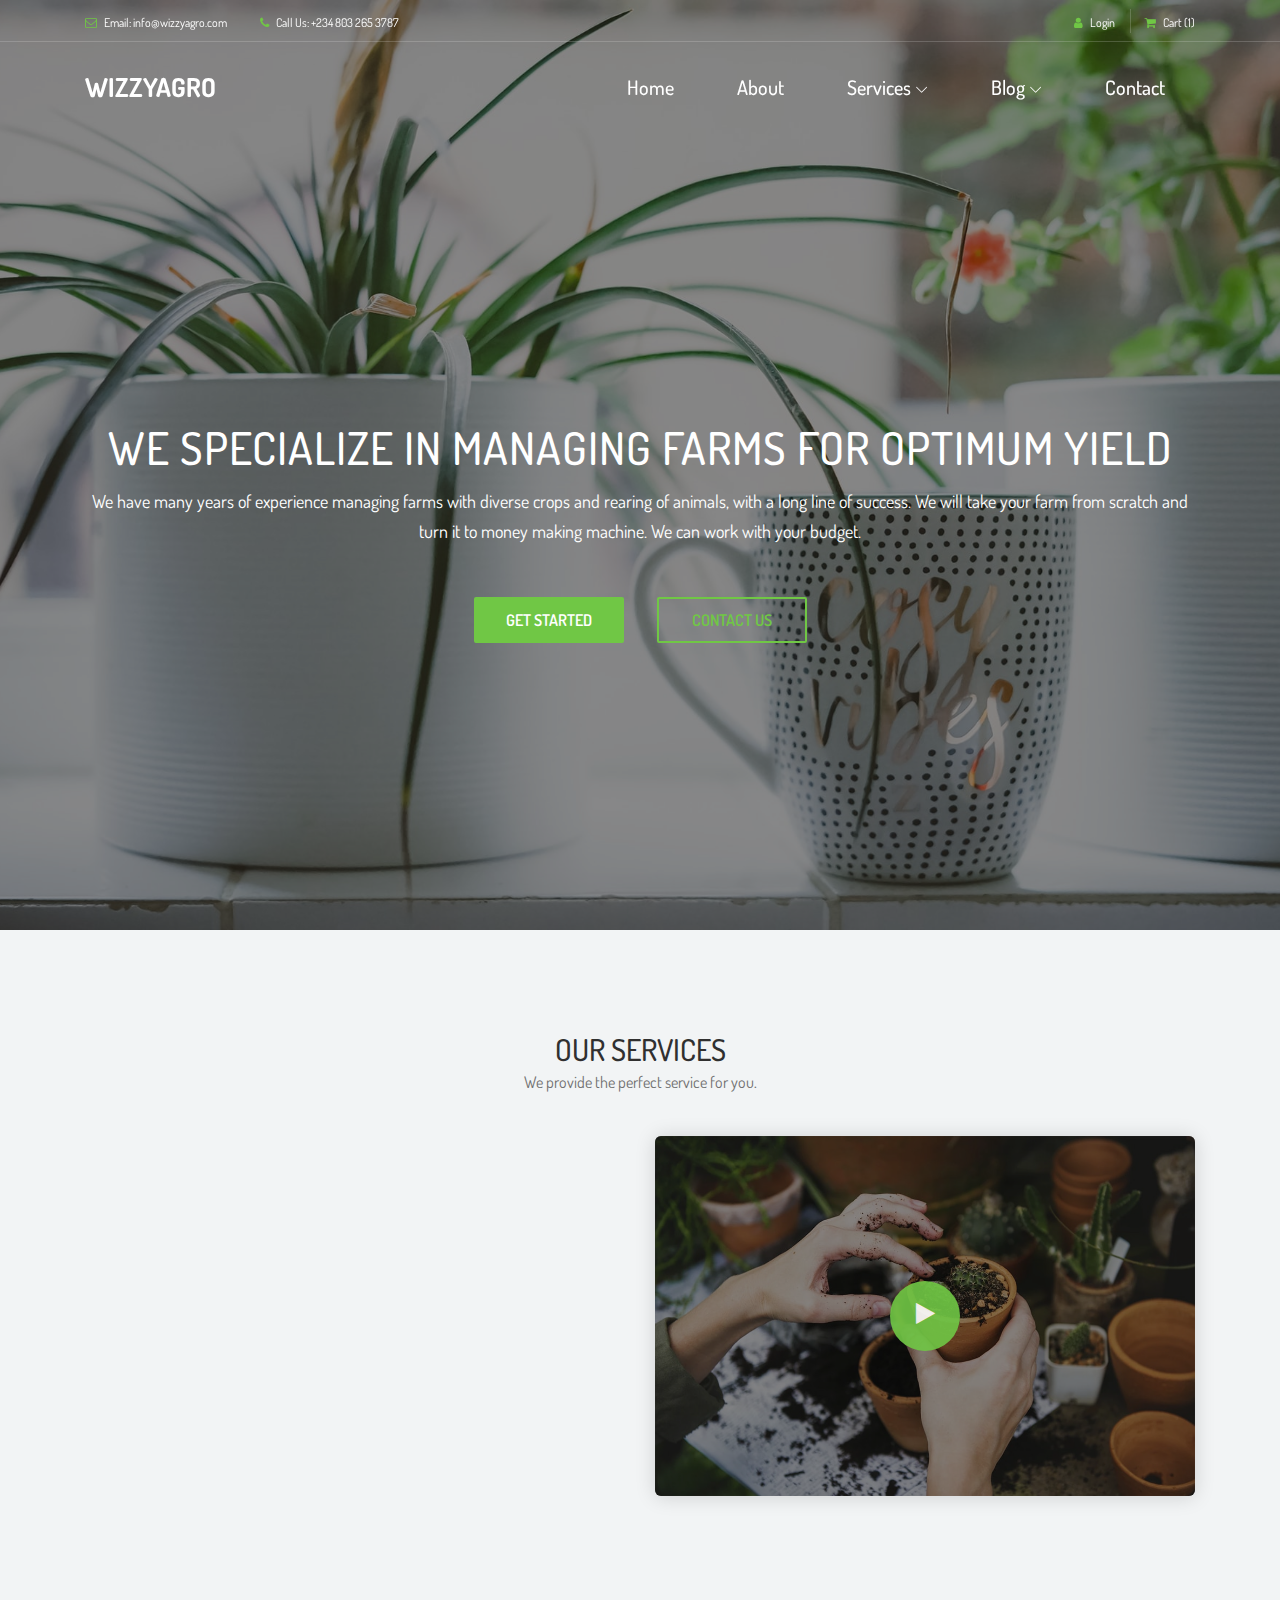
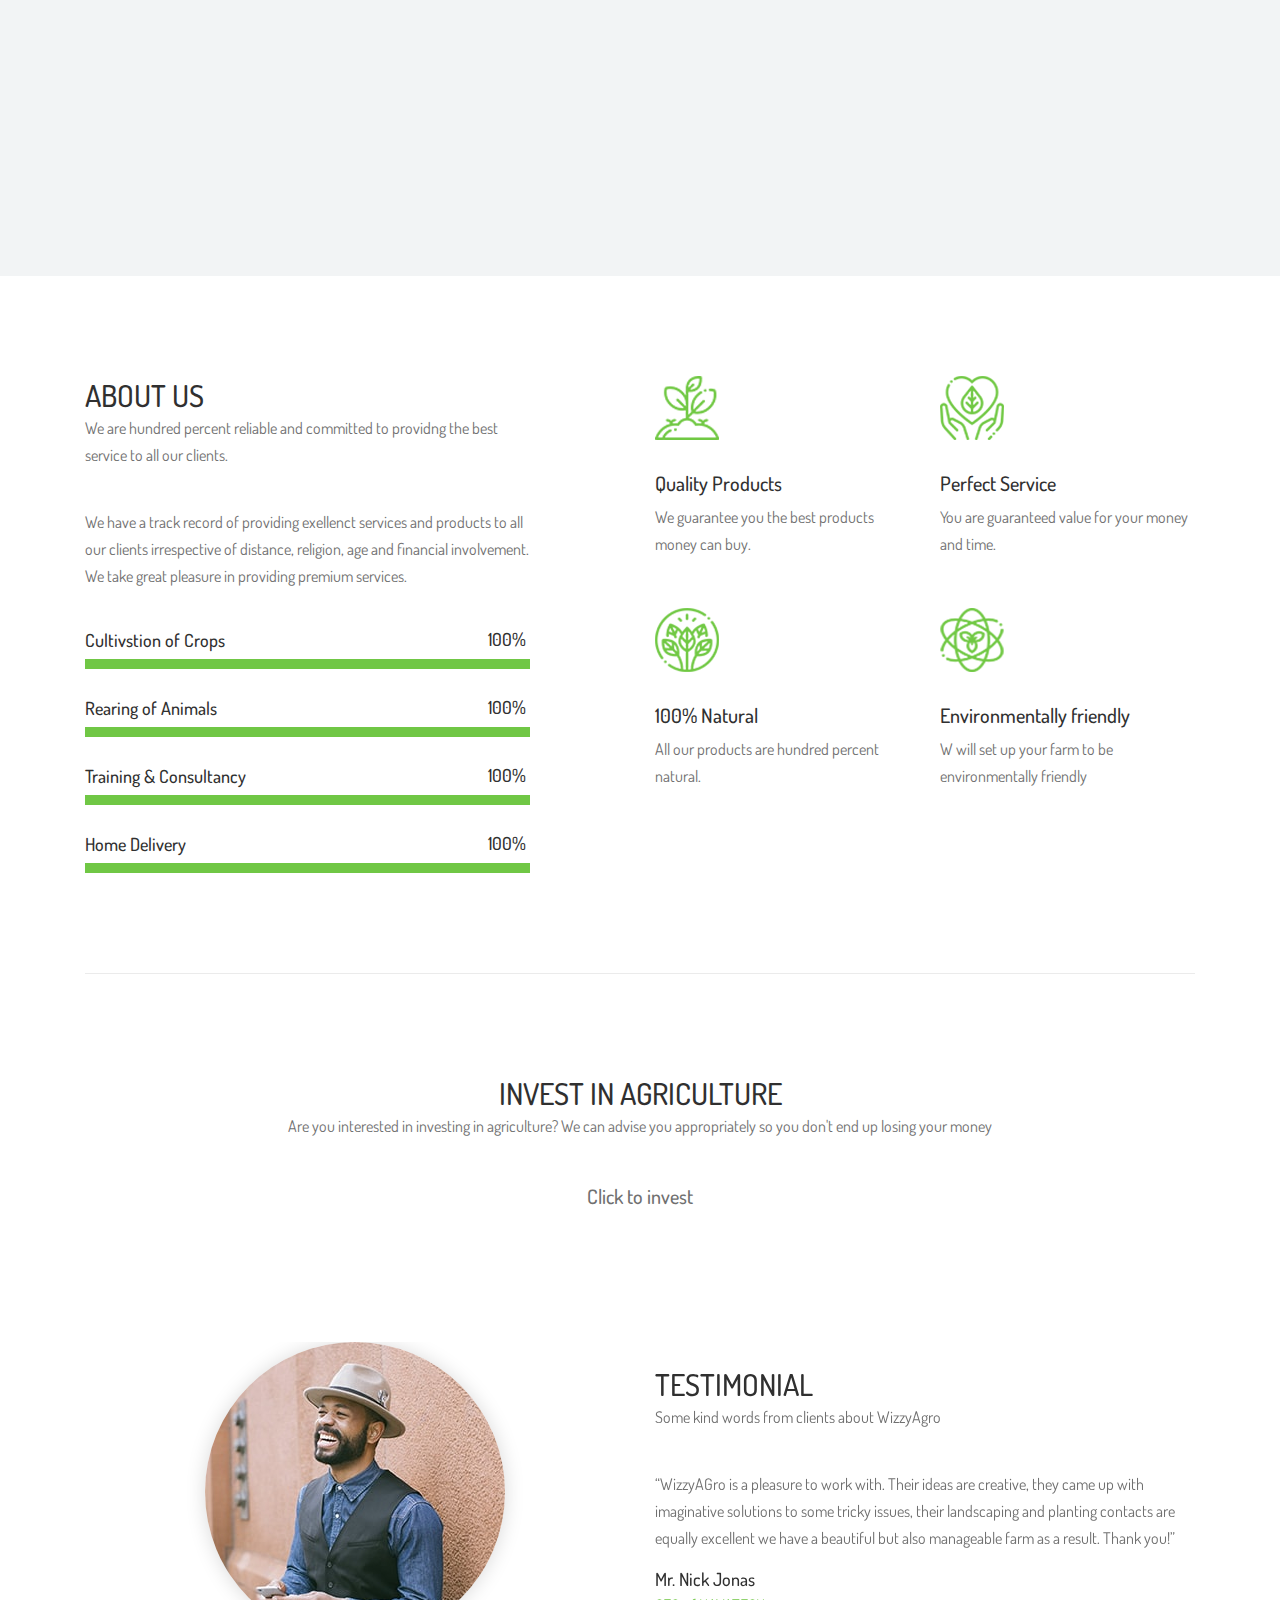
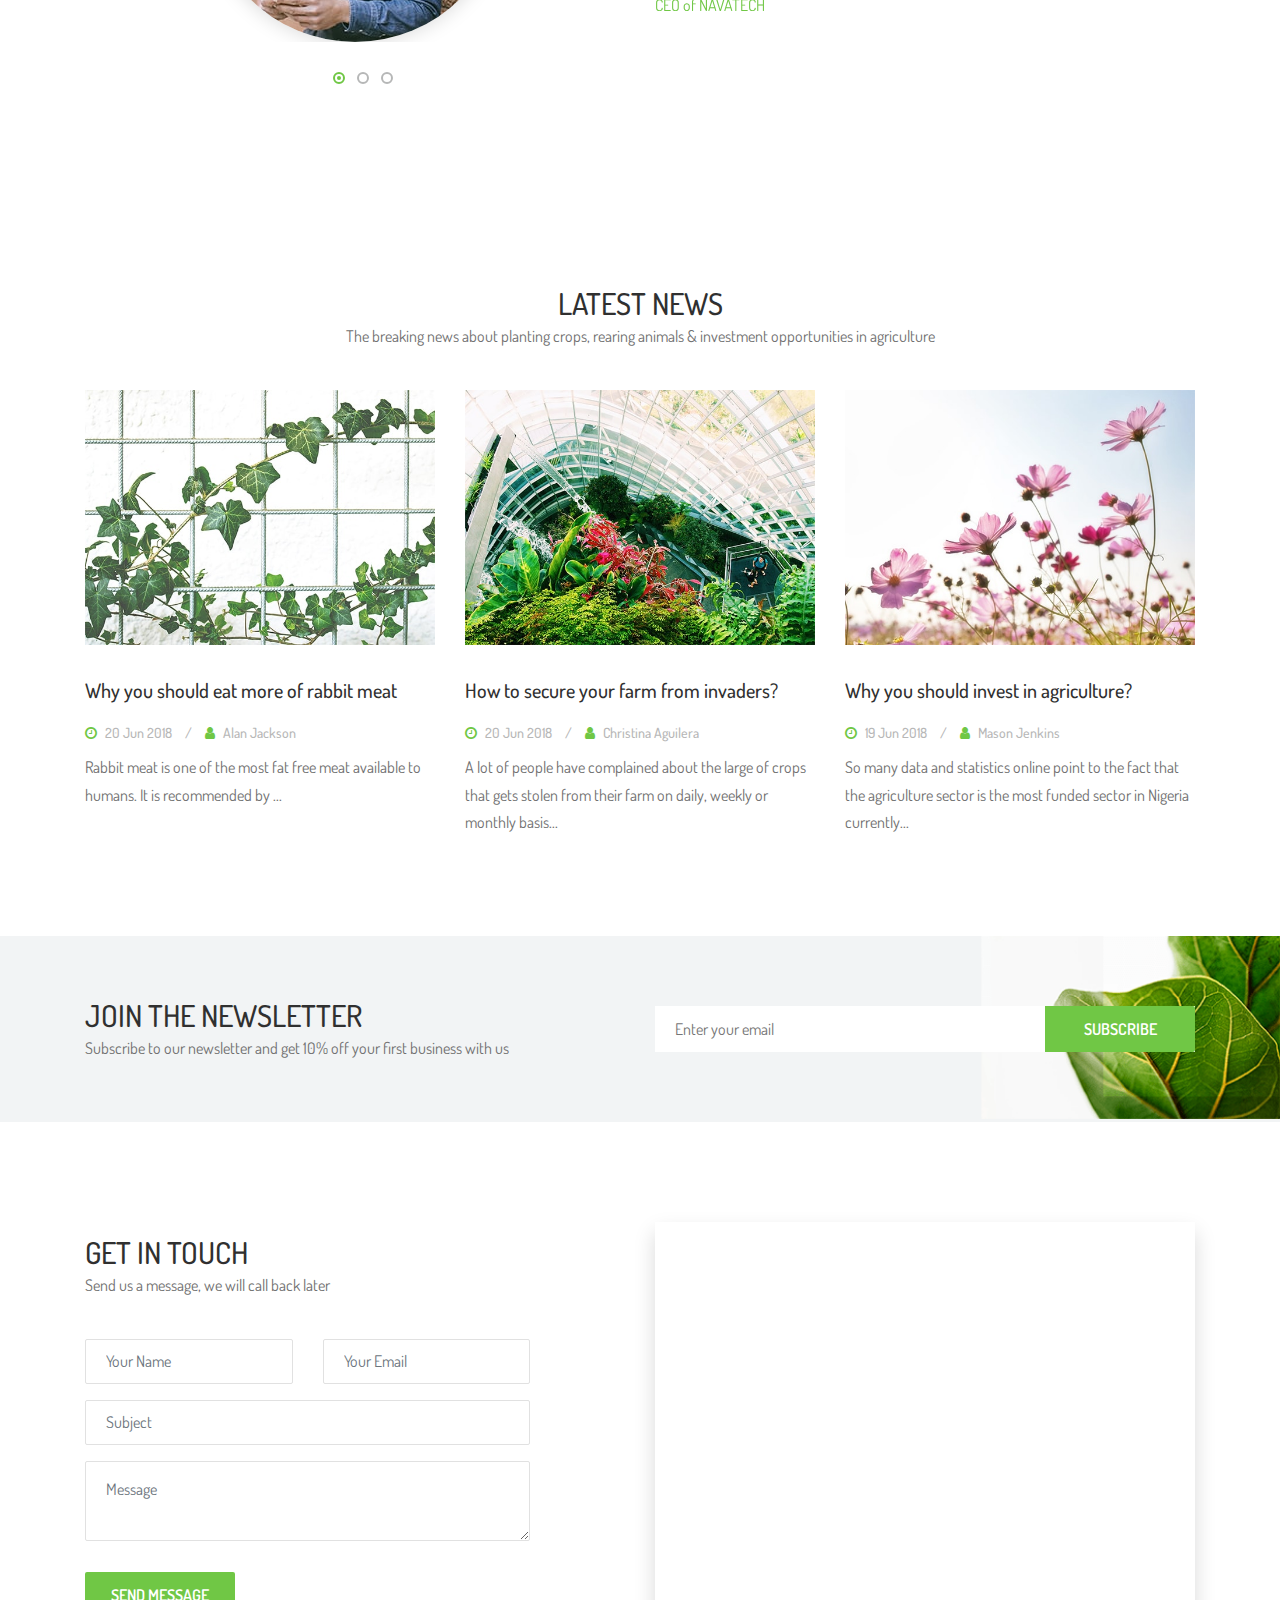
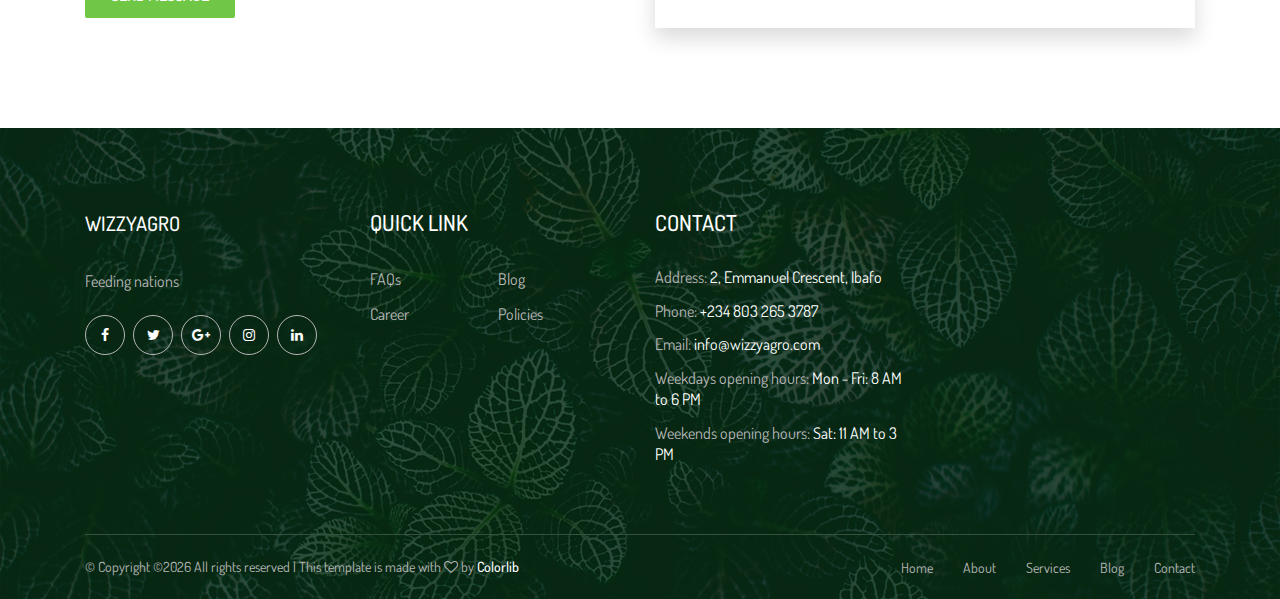
==== commit 9b110ec8: "Add the contact page" ====
--- a/index.html
+++ b/index.html
@@ -118,7 +118,7 @@
                                             <li><a href="single-post.html">Blog Details</a></li>
                                         </ul>
                                     </li>
-                                    <li><a href="contact.html">Contact</a></li>
+                                    <li><a href="./contact.html">Contact</a></li>
                                 </ul>
 
                             </div>
@@ -151,7 +151,7 @@
                                     money making machine. We can work with your budget. </p>
                                 <div class="welcome-btn-group">
                                     <a href="login.html" class="btn alazea-btn mr-30">GET STARTED</a>
-                                    <a href="contact.html" class="btn alazea-btn active">CONTACT US</a>
+                                    <a href="./contact.html" class="btn alazea-btn active">CONTACT US</a>
                                 </div>
                             </div>
                         </div>
@@ -175,7 +175,7 @@
                                     money making machine. We can work with your budget. </p>
                                 <div class="welcome-btn-group">
                                     <a href="login.html" class="btn alazea-btn mr-30">GET STARTED</a>
-                                    <a href="contact.html" class="btn alazea-btn active">CONTACT US</a>
+                                    <a href="./contact.html" class="btn alazea-btn active">CONTACT US</a>
                                 </div>
                             </div>
                         </div>
@@ -784,7 +784,7 @@
                                     <li><a href="#">About</a></li>
                                     <li><a href="#">Services</a></li>
                                     <li><a href="#">Blog</a></li>
-                                    <li><a href="#">Contact</a></li>
+                                    <li><a href="./contact.html">Contact</a></li>
                                 </ul>
                             </nav>
                         </div>
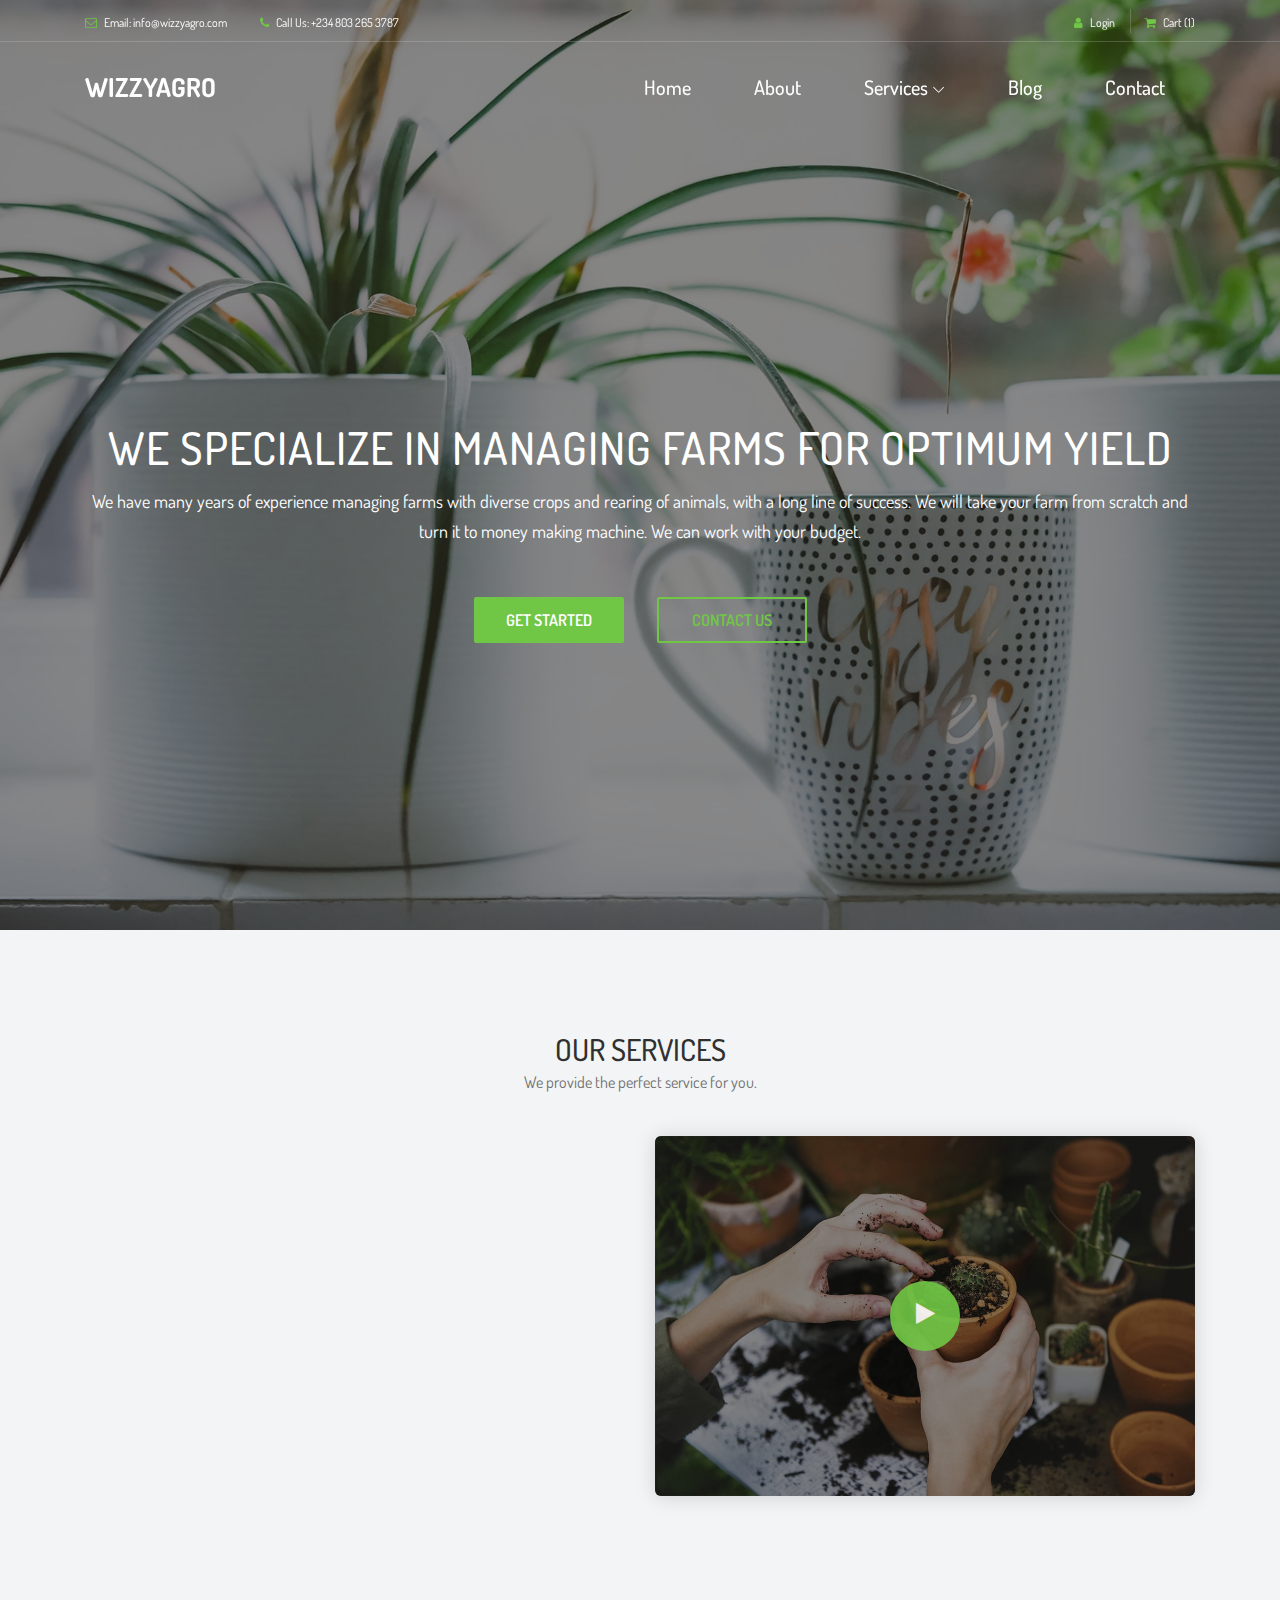
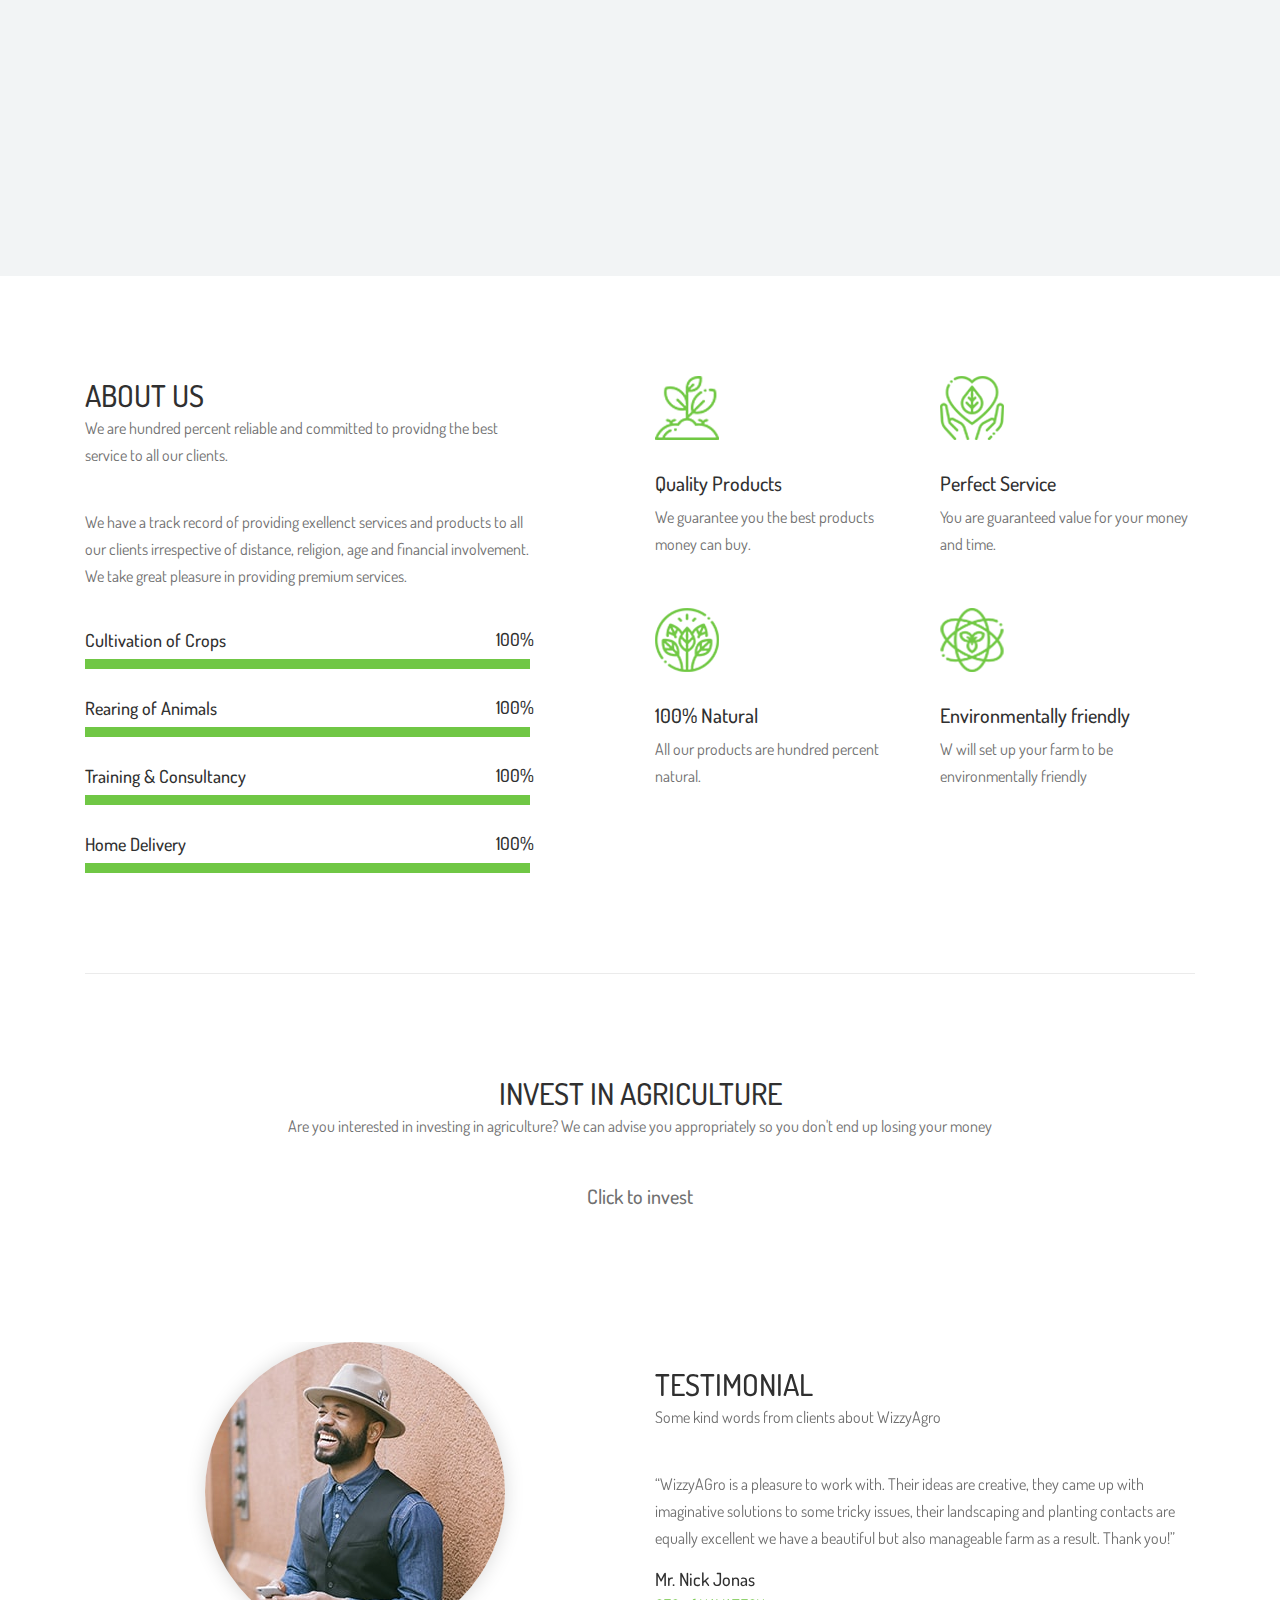
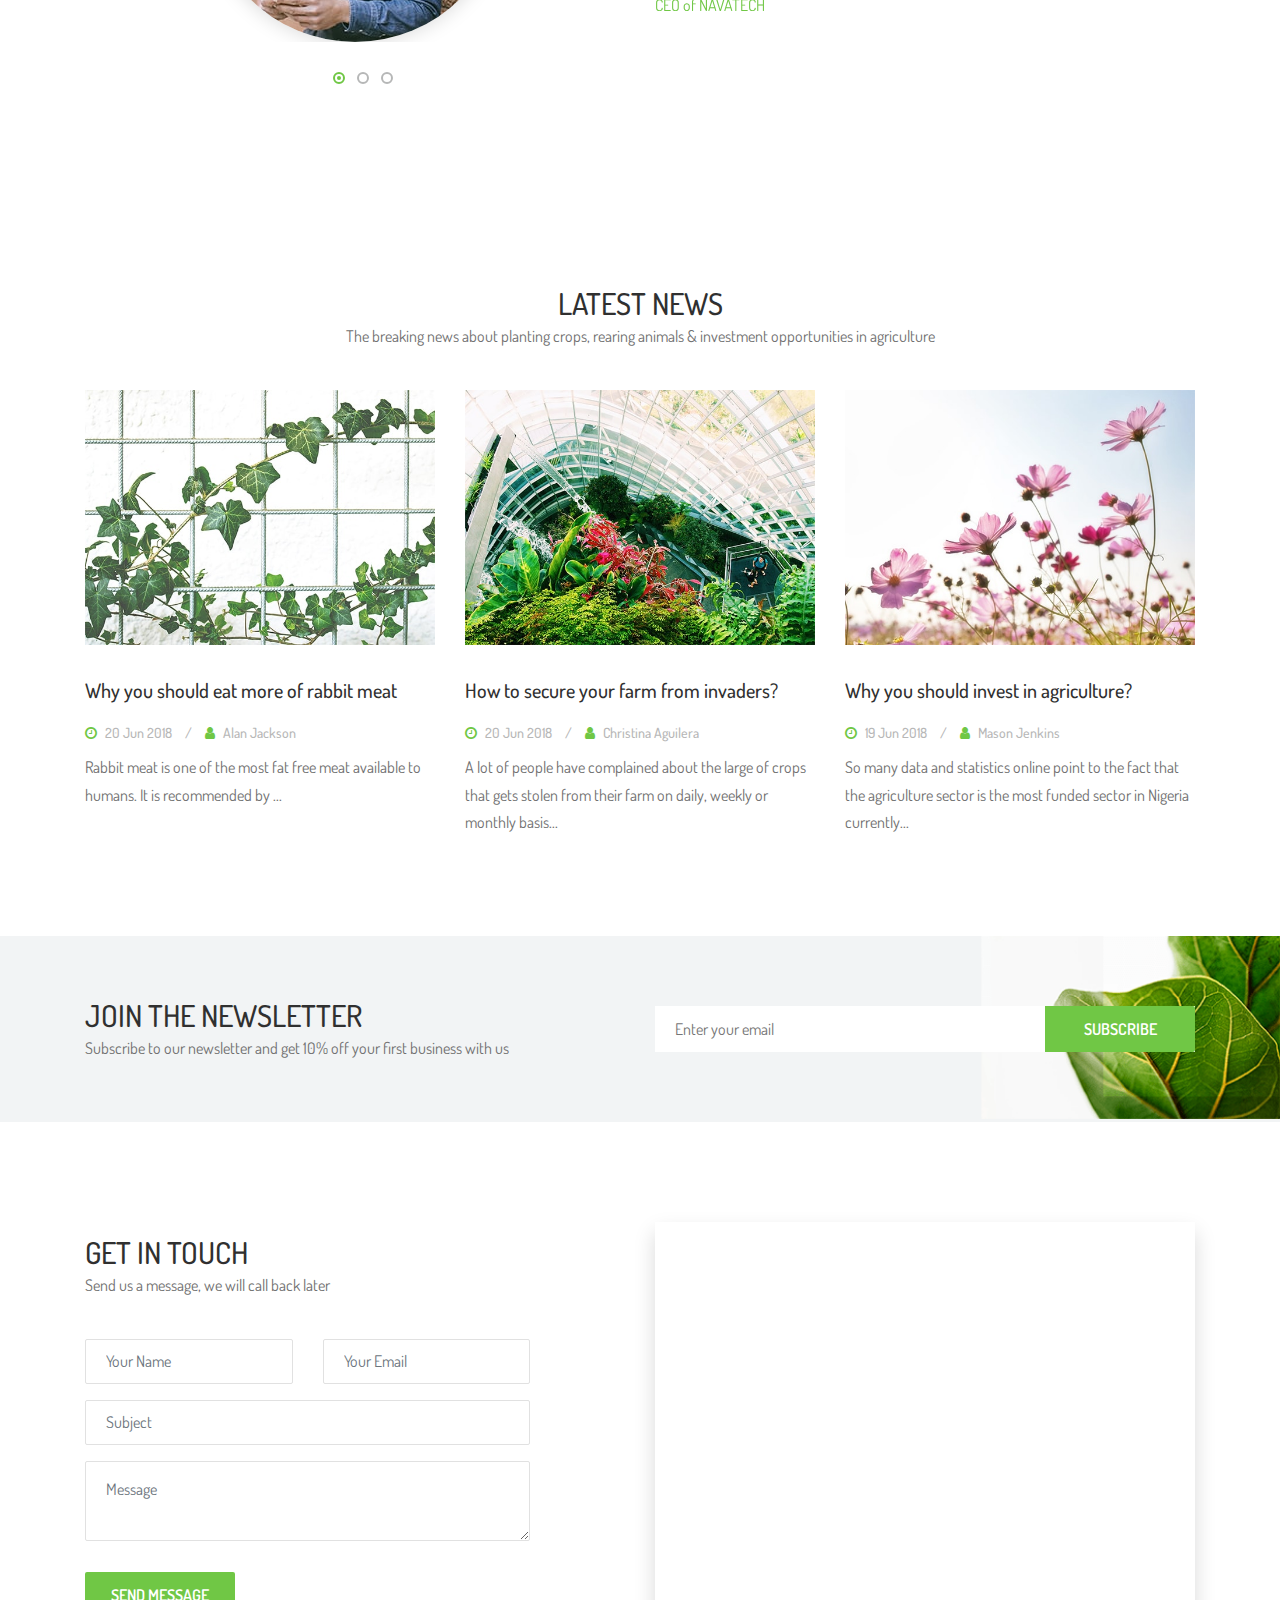
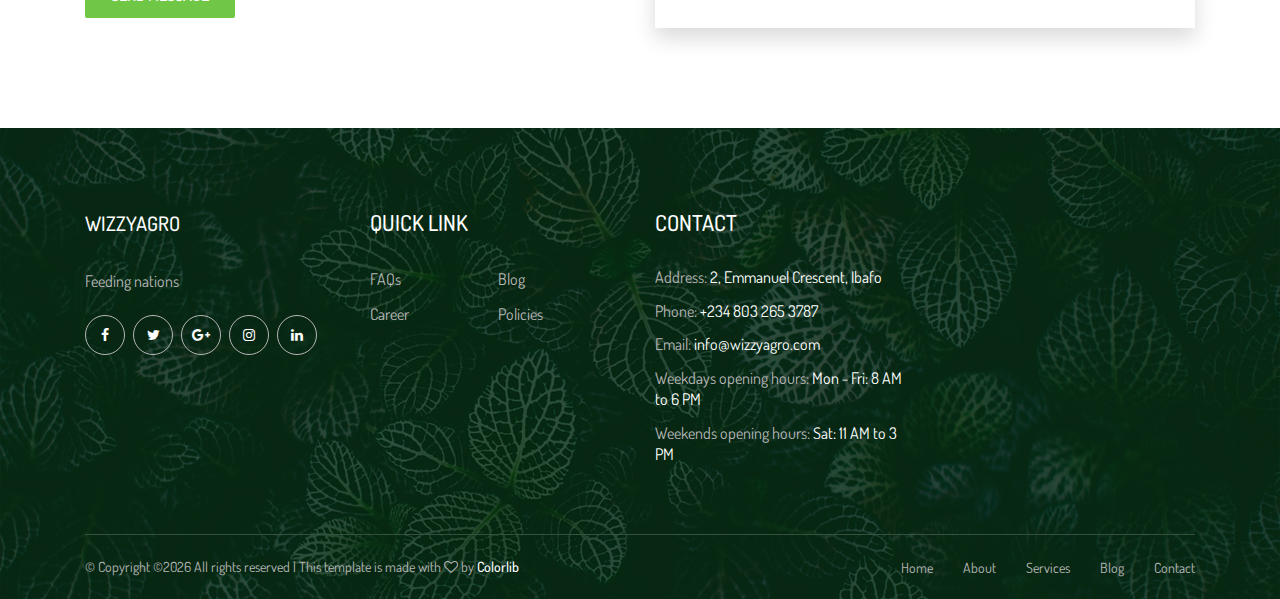
==== commit 0fd51265: "Add blog page" ====
--- a/index.html
+++ b/index.html
@@ -112,12 +112,7 @@
                                             </li>
                                         </ul>
                                     </li>
-                                    <li><a href="#">Blog</a>
-                                        <ul class="dropdown">
-                                            <li><a href="blog.html">Blog</a></li>
-                                            <li><a href="single-post.html">Blog Details</a></li>
-                                        </ul>
-                                    </li>
+                                    <li><a href="./blog.html">Blog</a></li>
                                     <li><a href="./contact.html">Contact</a></li>
                                 </ul>
 
@@ -212,7 +207,7 @@
                             </div>
                             <!-- Content -->
                             <div class="service-content">
-                                <h5>Plants Care</h5>
+                                <h5>Cultivation of Crops</h5>
                                 <p>We specialize in the cultivation of cassava, maize, pepper, plantain,
                                     banana, orange, oil palm, vegetables and a whole lot of other crops.</p>
                             </div>
@@ -300,7 +295,7 @@
                     <div class="alazea-progress-bar mb-50">
                         <!-- Single Progress Bar -->
                         <div class="single_progress_bar">
-                            <p>Cultivstion of Crops</p>
+                            <p>Cultivation of Crops</p>
                             <div id="bar1" class="barfiller">
                                 <div class="tipWrap">
                                     <span class="tip"></span>
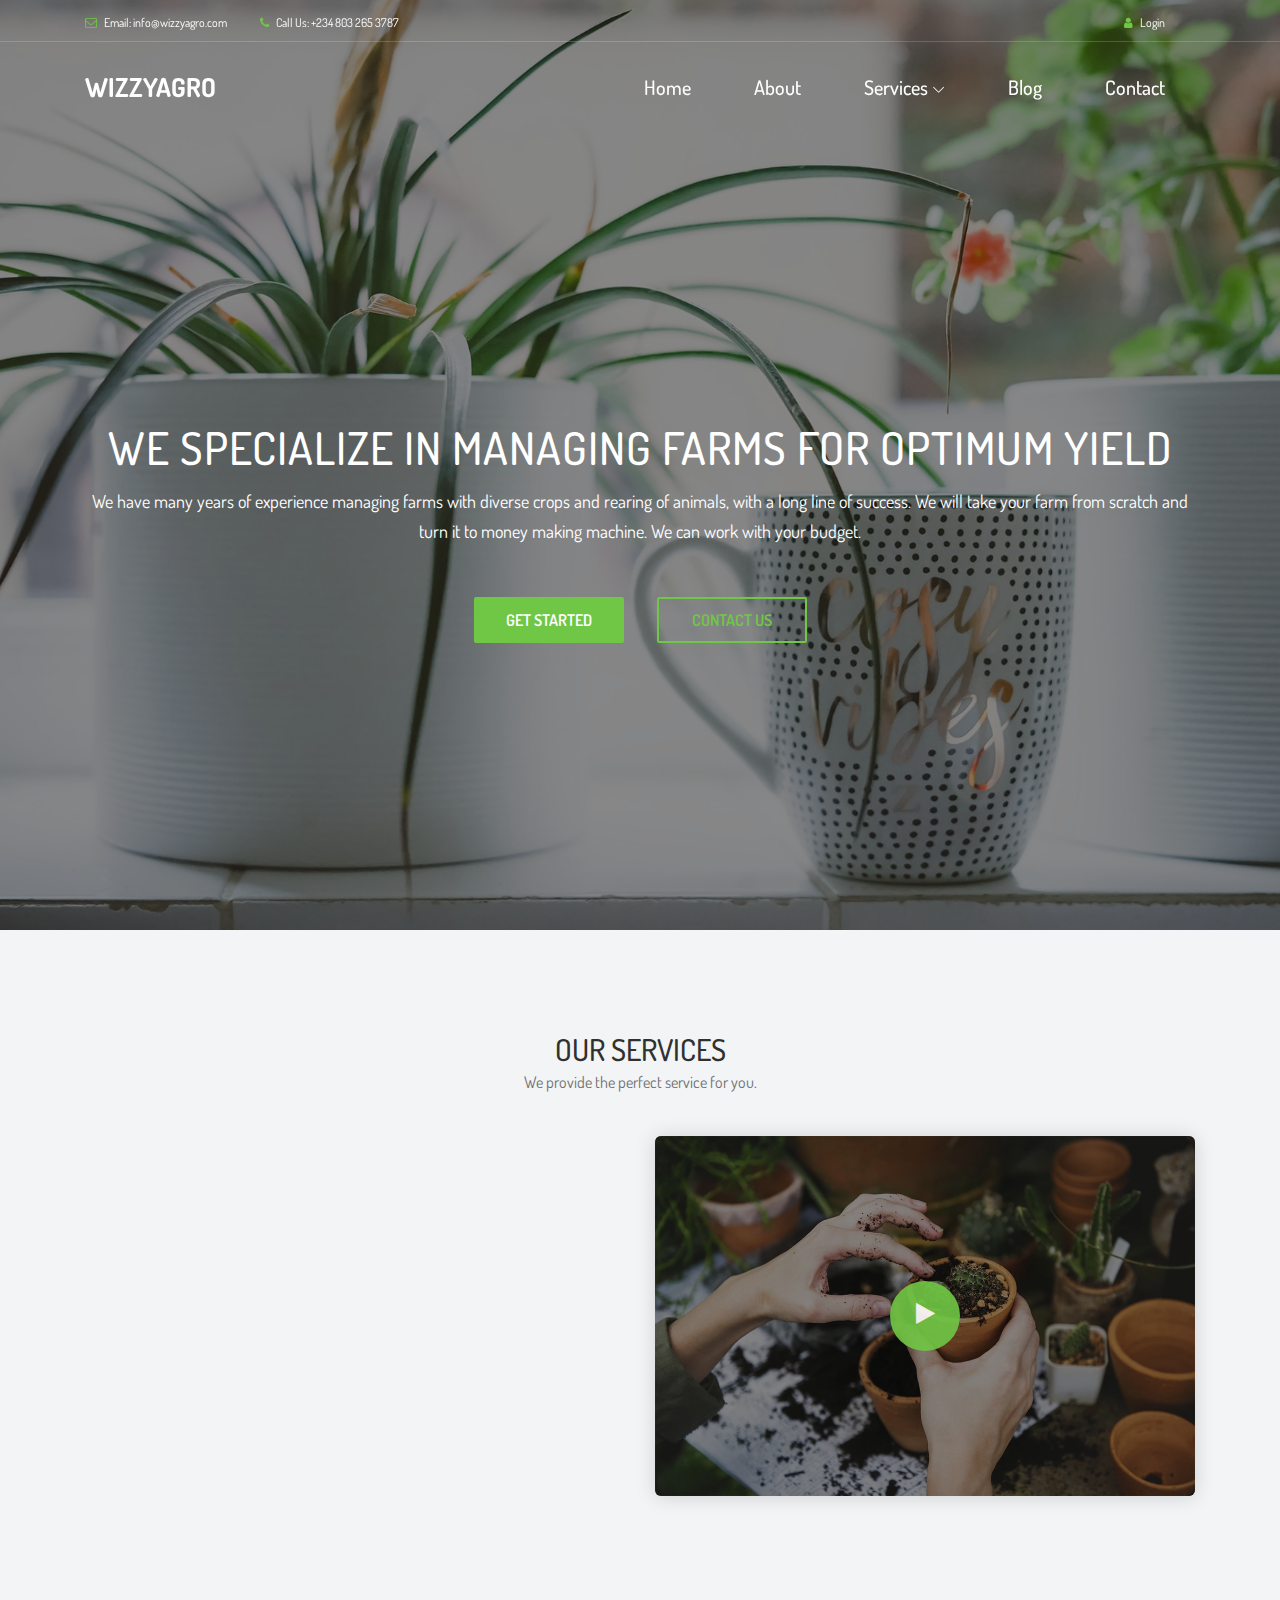
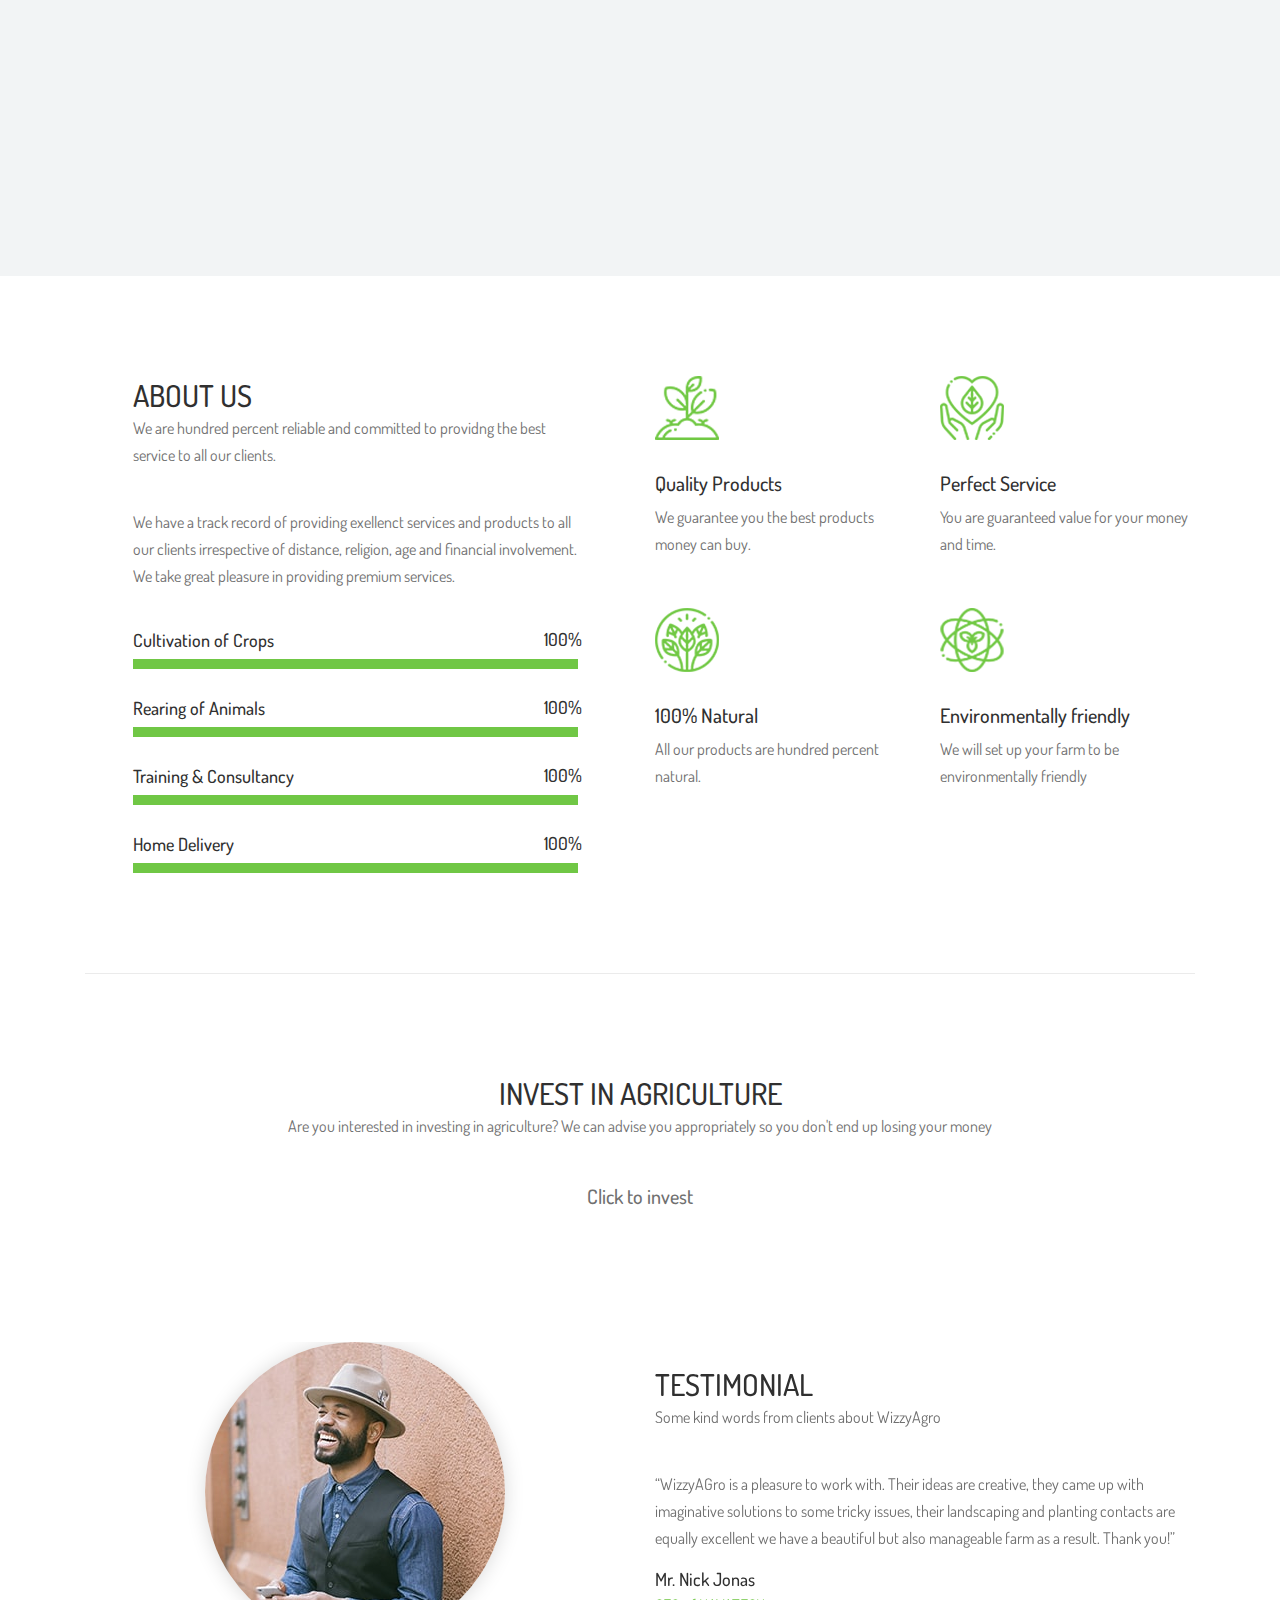
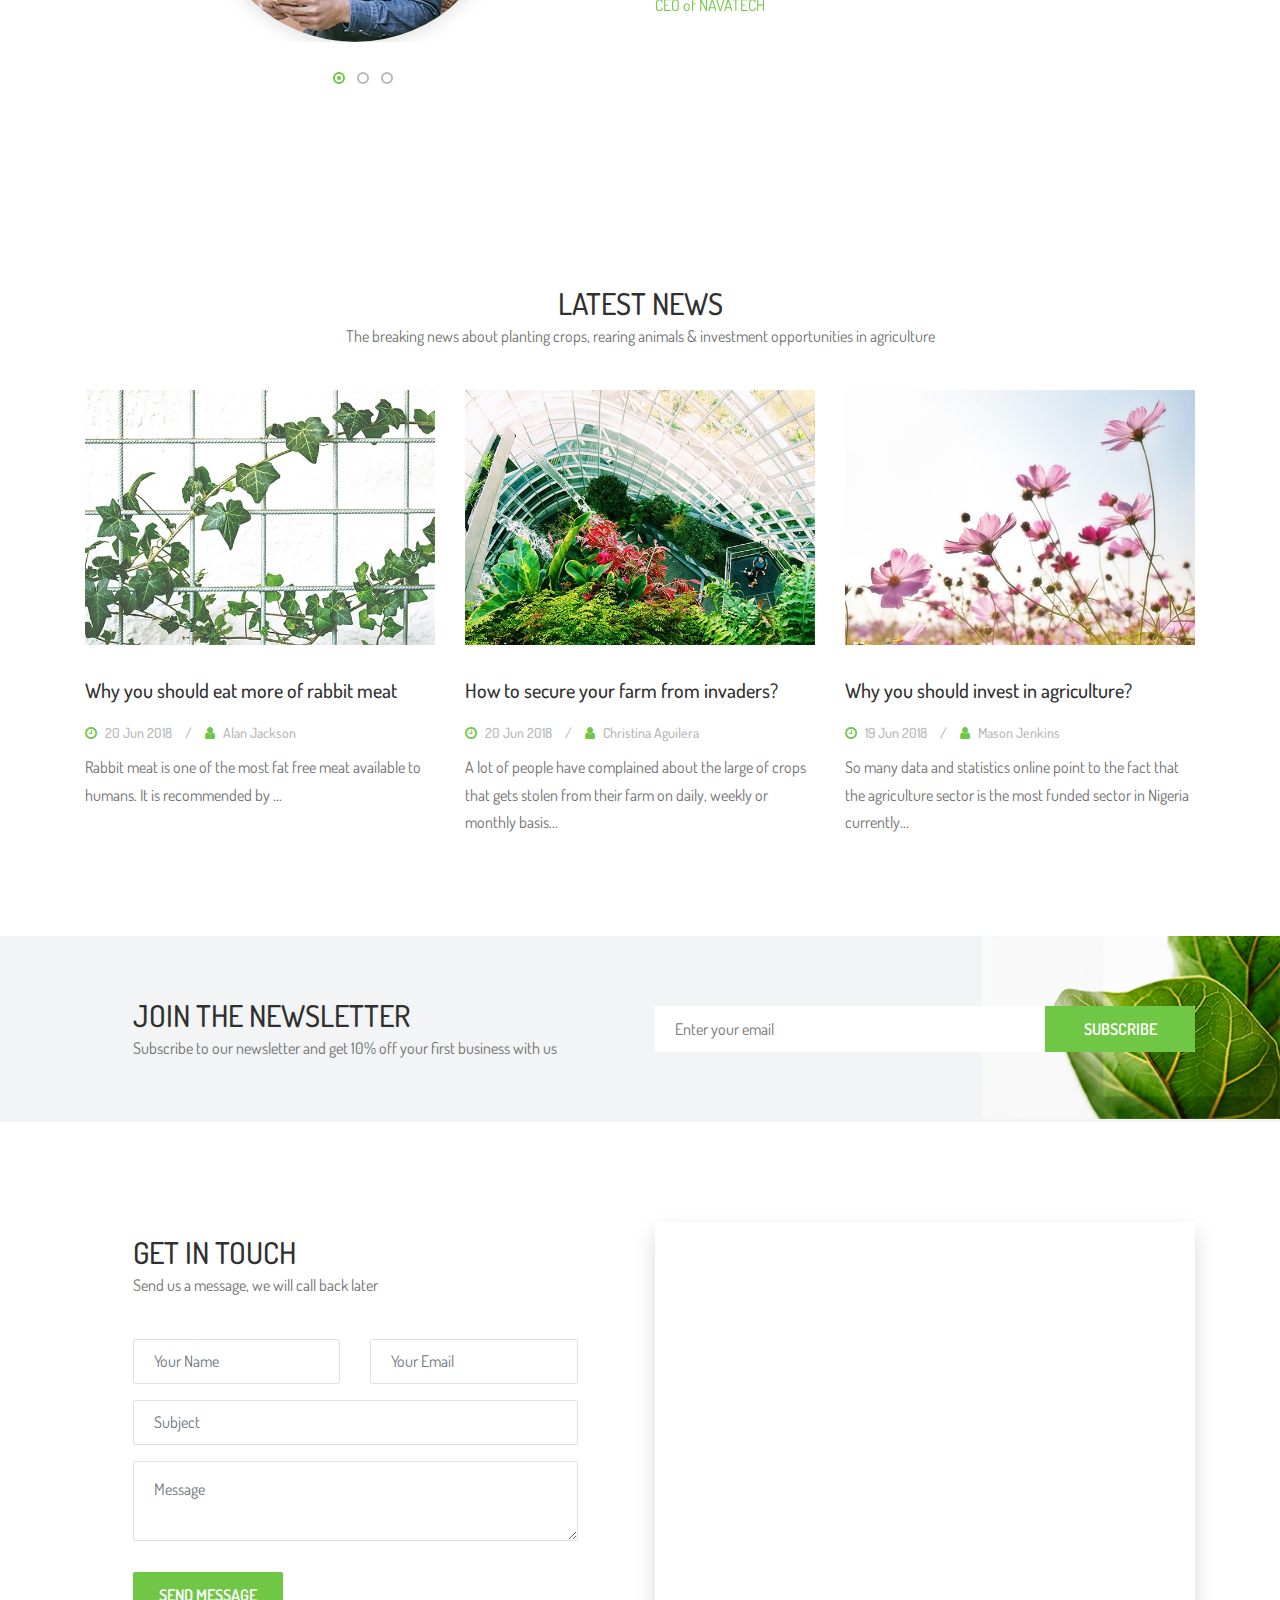
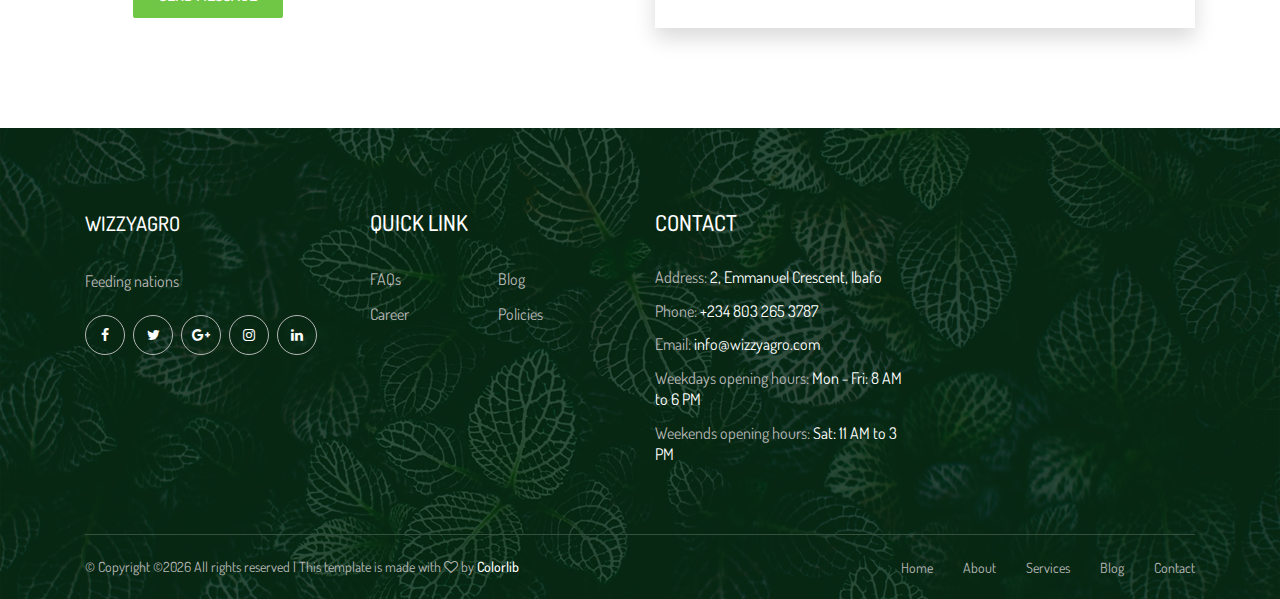
==== commit 9cbcc839: "Add login page" ====
--- a/index.html
+++ b/index.html
@@ -50,12 +50,7 @@
                             <div class="top-header-meta d-flex">
                                 <!-- Login -->
                                 <div class="login">
-                                    <a href="#"><i class="fa fa-user" aria-hidden="true"></i> <span>Login</span></a>
-                                </div>
-                                <!-- Cart -->
-                                <div class="cart">
-                                    <a href="#"><i class="fa fa-shopping-cart" aria-hidden="true"></i> <span>Cart <span
-                                                class="cart-quantity">(1)</span></span></a>
+                                    <a href="./login.html"><i class="fa fa-user" aria-hidden="true"></i> <span>Login</span></a>
                                 </div>
                             </div>
                         </div>
@@ -374,7 +369,7 @@
                                 <div class="single-benefits-area">
                                     <img src="img/core-img/b4.png" alt="">
                                     <h5>Environmentally friendly</h5>
-                                    <p>W will set up your farm to be environmentally friendly</p>
+                                    <p>We will set up your farm to be environmentally friendly</p>
                                 </div>
                             </div>
                         </div>
--- a/style.css
+++ b/style.css
@@ -3584,6 +3584,10 @@
   }
 }
 
+.col-lg-5 {
+  margin: 0 auto;
+}
+
 .contact-form-area .form-control {
   position: relative;
   z-index: 2;
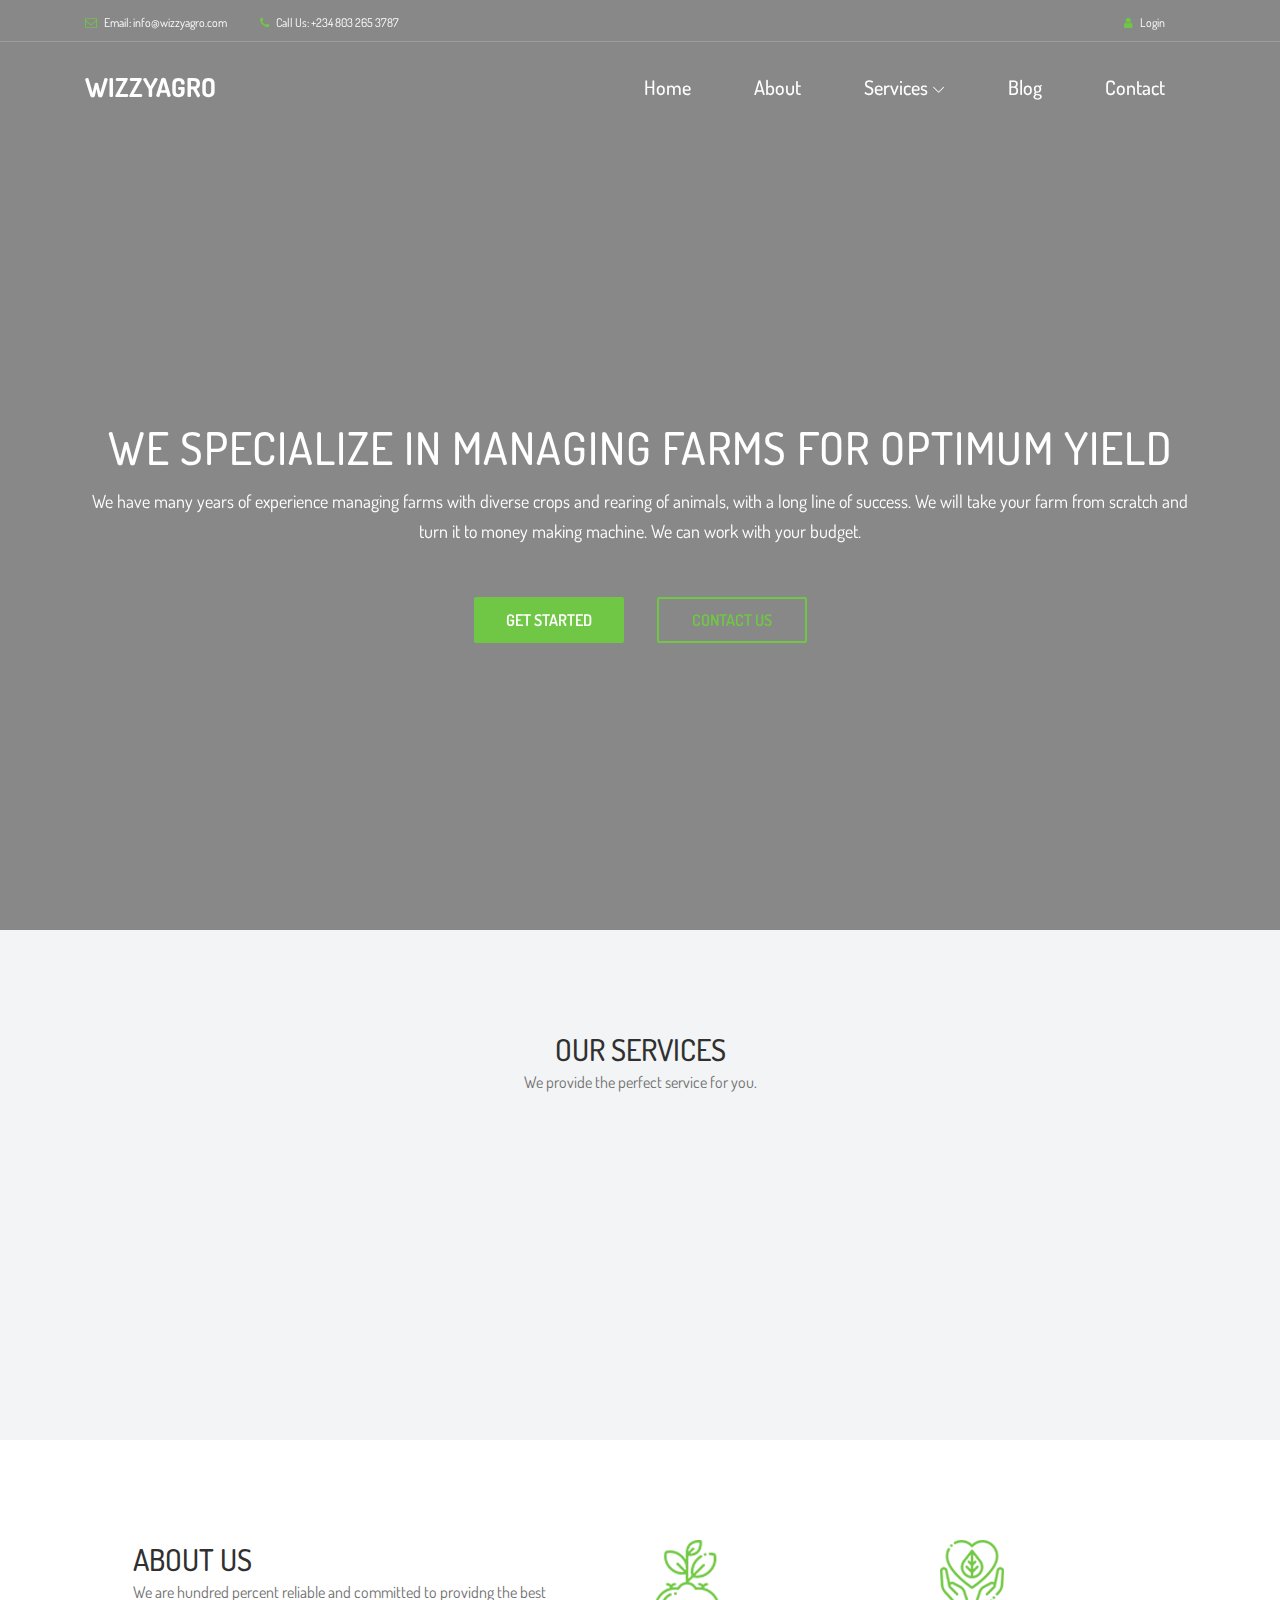
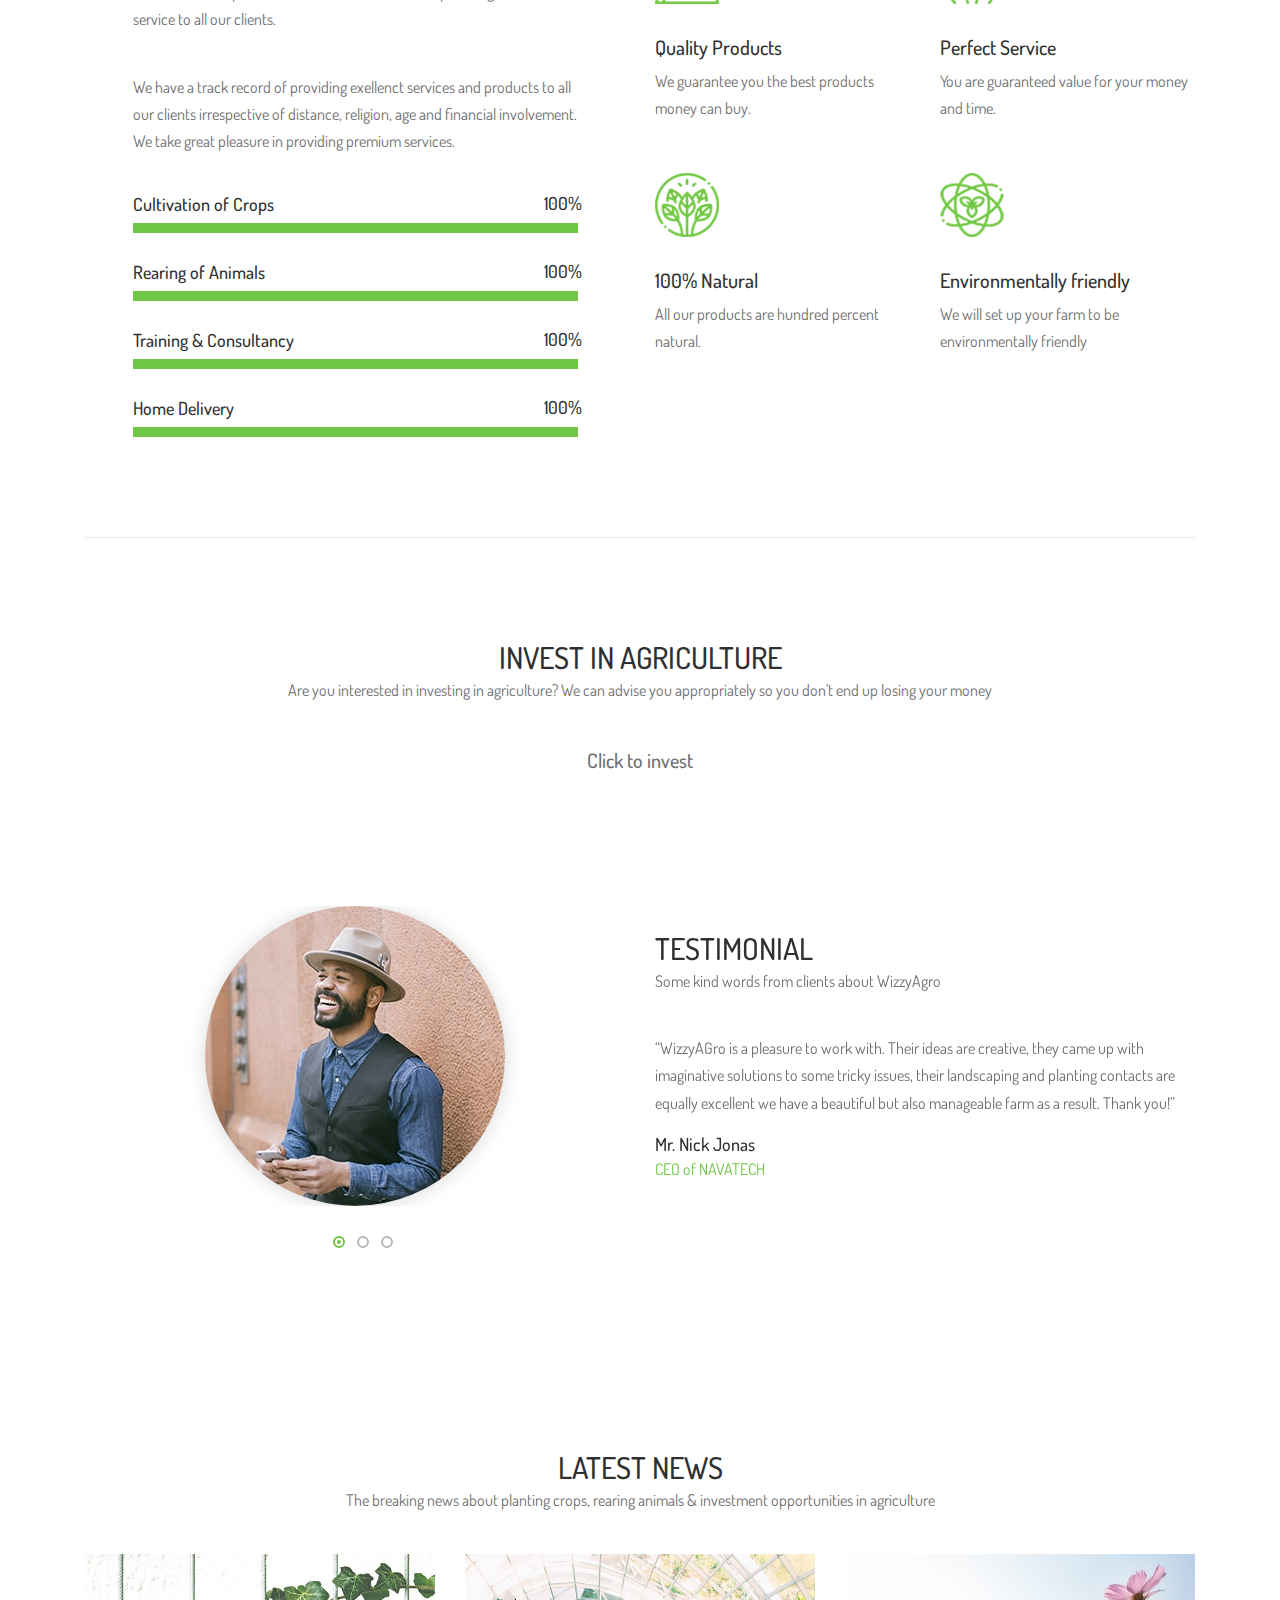
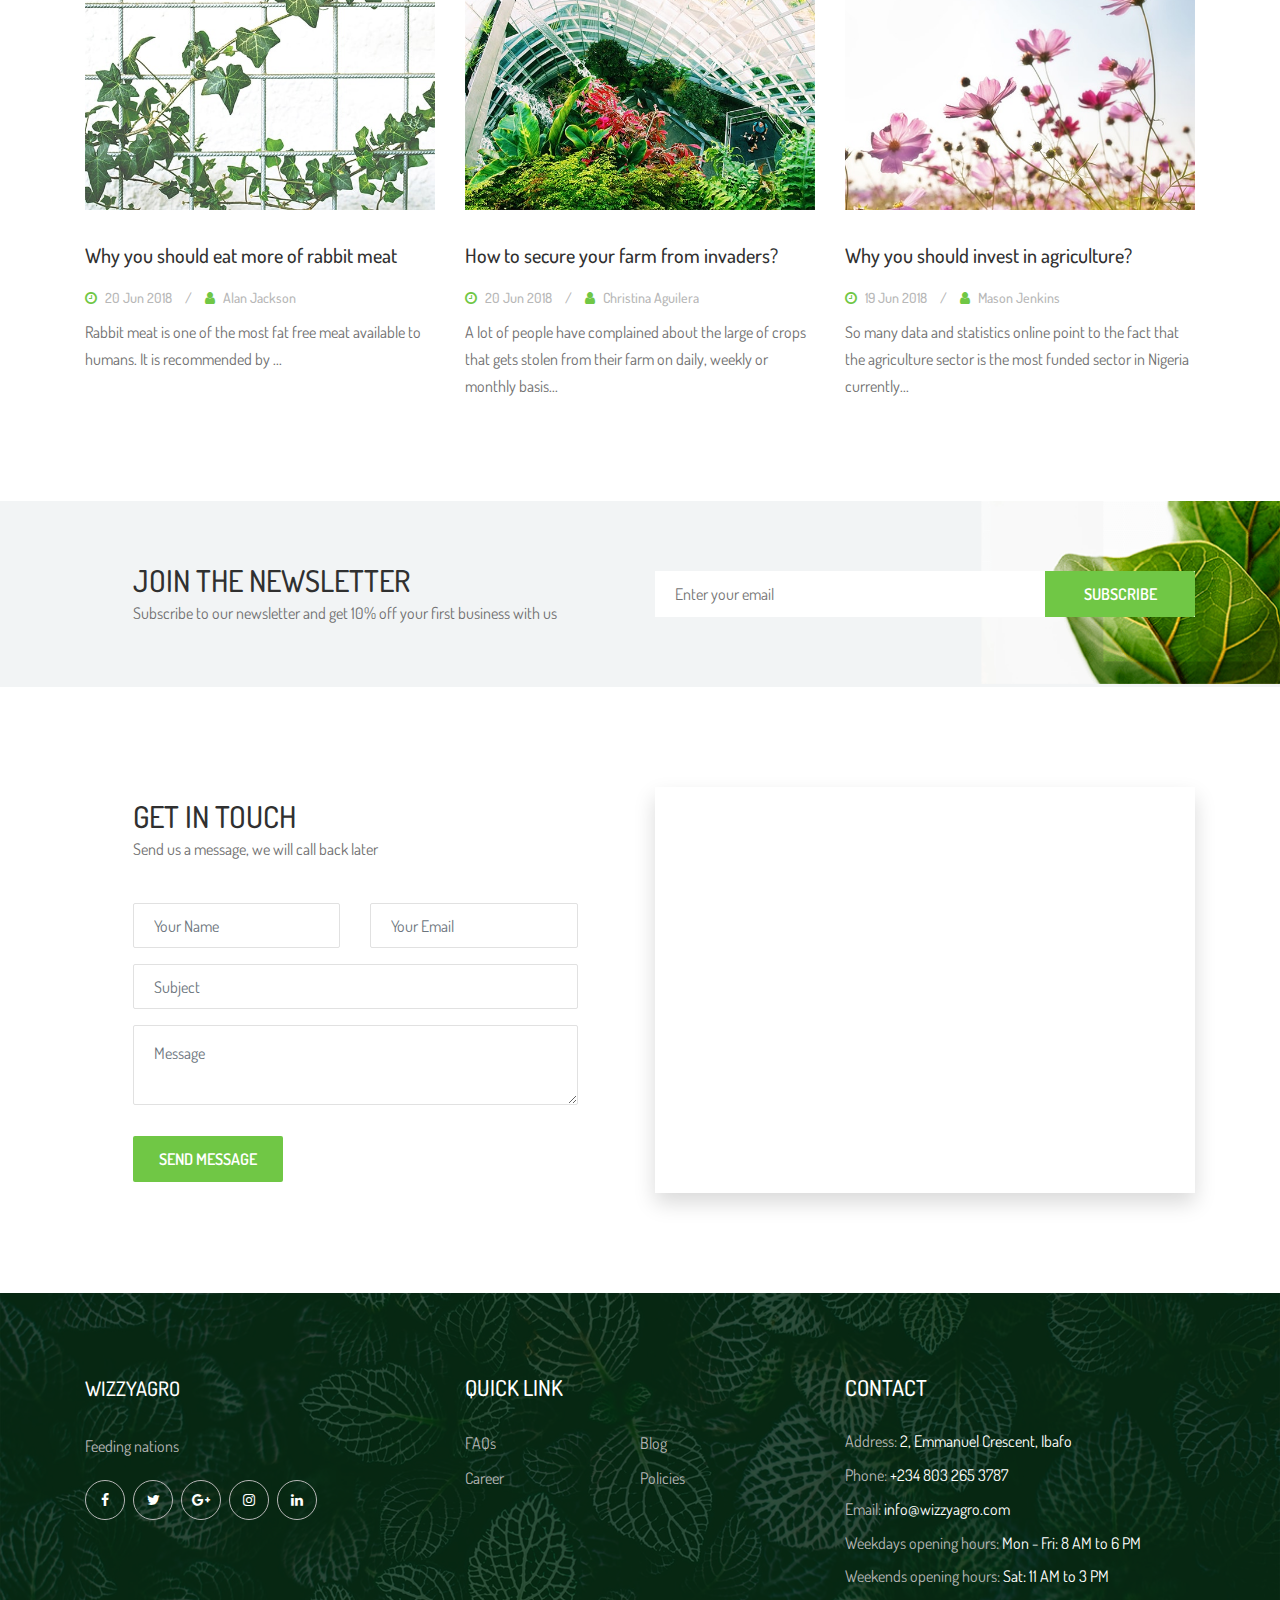
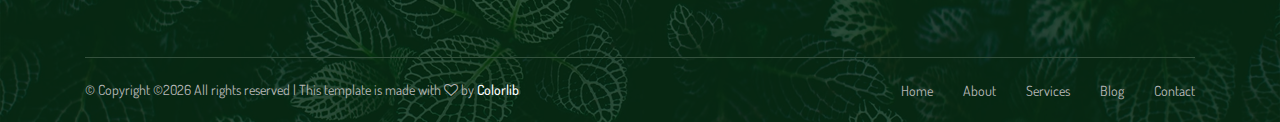
==== commit f3554b65: "Change some images in index and contact pages" ====
--- a/index.html
+++ b/index.html
@@ -39,10 +39,10 @@
                         <div class="top-header-content d-flex align-items-center justify-content-between">
                             <!-- Top Header Content -->
                             <div class="top-header-meta">
-                                <a href="#" data-toggle="tooltip" data-placement="bottom" title="infodeercreative@gmail.com"><i
+                                <a href="./contact.html" data-toggle="tooltip" data-placement="bottom" title="infodeercreative@gmail.com"><i
                                         class="fa fa-envelope-o" aria-hidden="true"></i> <span>Email:
                                         info@wizzyagro.com</span></a>
-                                <a href="#" data-toggle="tooltip" data-placement="bottom" title="+1 234 122 122"><i
+                                <a href="./contact.html" data-toggle="tooltip" data-placement="bottom" title="+1 234 122 122"><i
                                         class="fa fa-phone" aria-hidden="true"></i> <span>Call Us: +234 803 265 3787</span></a>
                             </div>
 
@@ -128,7 +128,7 @@
             <!-- Single Hero Post -->
             <div class="single-hero-post bg-overlay">
                 <!-- Post Image -->
-                <div class="slide-img bg-img" style="background-image: url(img/bg-img/1.jpg);"></div>
+                <div class="slide-img bg-img" style="background-image: url(img/bg-img/carousel-1.jpg);"></div>
                 <div class="container h-100">
                     <div class="row h-100 align-items-center">
                         <div class="col-12">
@@ -140,7 +140,7 @@
                                     with a long line of success. We will take your farm from scratch and turn it to
                                     money making machine. We can work with your budget. </p>
                                 <div class="welcome-btn-group">
-                                    <a href="login.html" class="btn alazea-btn mr-30">GET STARTED</a>
+                                    <a href="./signup.html" class="btn alazea-btn mr-30">GET STARTED</a>
                                     <a href="./contact.html" class="btn alazea-btn active">CONTACT US</a>
                                 </div>
                             </div>
@@ -152,7 +152,7 @@
             <!-- Single Hero Post -->
             <div class="single-hero-post bg-overlay">
                 <!-- Post Image -->
-                <div class="slide-img bg-img" style="background-image: url(img/bg-img/2.jpg);"></div>
+                <div class="slide-img bg-img" style="background-image: url(img/bg-img/carousel-2.jpg);"></div>
                 <div class="container h-100">
                     <div class="row h-100 align-items-center">
                         <div class="col-12">
@@ -164,7 +164,7 @@
                                     with a long line of success. We will take your farm from scratch and turn it to
                                     money making machine. We can work with your budget. </p>
                                 <div class="welcome-btn-group">
-                                    <a href="login.html" class="btn alazea-btn mr-30">GET STARTED</a>
+                                    <a href="./signup.html" class="btn alazea-btn mr-30">GET STARTED</a>
                                     <a href="./contact.html" class="btn alazea-btn active">CONTACT US</a>
                                 </div>
                             </div>
@@ -191,11 +191,12 @@
             </div>
 
             <div class="row justify-content-between">
-                <div class="col-12 col-lg-5">
+                <div class="col-12">
                     <div class="alazea-service-area mb-100">
 
                         <!-- Single Service Area -->
-                        <div class="single-service-area d-flex align-items-center wow fadeInUp" data-wow-delay="100ms">
+                        <div class="single-service-area d-flex align-items-center wow fadeInUp col-lg-6 col-12"
+                            data-wow-delay="100ms">
                             <!-- Icon -->
                             <div class="service-icon mr-30">
                                 <img src="img/core-img/s1.png" alt="">
@@ -209,7 +210,8 @@
                         </div>
 
                         <!-- Single Service Area -->
-                        <div class="single-service-area d-flex align-items-center wow fadeInUp" data-wow-delay="300ms">
+                        <div class="single-service-area d-flex align-items-center wow fadeInUp col-lg-6 col-12"
+                            data-wow-delay="300ms">
                             <!-- Icon -->
                             <div class="service-icon mr-30">
                                 <img src="img/core-img/s2.png" alt="">
@@ -224,7 +226,8 @@
                         </div>
 
                         <!-- Single Service Area -->
-                        <div class="single-service-area d-flex align-items-center wow fadeInUp" data-wow-delay="500ms">
+                        <div class="single-service-area d-flex align-items-center wow fadeInUp col-lg-6 col-12"
+                            data-wow-delay="500ms">
                             <!-- Icon -->
                             <div class="service-icon mr-30">
                                 <img src="img/core-img/s3.png" alt="">
@@ -232,16 +235,16 @@
                             <!-- Content -->
                             <div class="service-content">
                                 <h5>Training &amp; Consultancy</h5>
-                                <p>At WizzyAgro, we offer training and consultancy services to both new and existing
-                                    agriculture entrepreneur. Our years of experience has made it possible to train
-                                    others to avoid some certain pitfall as a farmer. We have options for physical
-                                    meetings with practical, and virtual meetings.
+                                <p>We offer training and consultancy services to agriculture entrepreneur. Our years of
+                                    experience has made it possible to train others to avoid some certain pitfall as a
+                                    farmer.
                                 </p>
                             </div>
                         </div>
 
                         <!-- Single Service Area -->
-                        <div class="single-service-area d-flex align-items-center wow fadeInUp" data-wow-delay="500ms">
+                        <div class="single-service-area d-flex align-items-center wow fadeInUp col-lg-6 col-12"
+                            data-wow-delay="500ms">
                             <!-- Icon -->
                             <div class="service-icon mr-30">
                                 <img src="img/core-img/s3.png" alt="">
@@ -254,15 +257,6 @@
                             </div>
                         </div>
 
-                    </div>
-                </div>
-
-                <div class="col-12 col-lg-6">
-                    <div class="alazea-video-area bg-overlay mb-100">
-                        <img src="img/bg-img/23.jpg" alt="">
-                        <a href="http://www.youtube.com/watch?v=7HKoqNJtMTQ" class="video-icon">
-                            <i class="fa fa-play" aria-hidden="true"></i>
-                        </a>
                     </div>
                 </div>
             </div>
@@ -692,7 +686,7 @@
                 <div class="row">
 
                     <!-- Single Footer Widget -->
-                    <div class="col-12 col-sm-6 col-lg-3">
+                    <div class="col-12 col-sm-6 col-lg-4">
                         <div class="single-footer-widget">
                             <div class="footer-logo mb-30">
                                 <a href="#" class="footer-nav-brand">WIZZYAGRO</a>
@@ -709,7 +703,7 @@
                     </div>
 
                     <!-- Single Footer Widget -->
-                    <div class="col-12 col-sm-6 col-lg-3">
+                    <div class="col-12 col-sm-6 col-lg-4">
                         <div class="single-footer-widget">
                             <div class="widget-title">
                                 <h5>QUICK LINK</h5>
@@ -726,7 +720,7 @@
                     </div>
 
                     <!-- Single Footer Widget -->
-                    <div class="col-12 col-sm-6 col-lg-3">
+                    <div class="col-12 col-sm-6 col-lg-4">
                         <div class="single-footer-widget">
                             <div class="widget-title">
                                 <h5>CONTACT</h5>
--- a/style.css
+++ b/style.css
@@ -2223,6 +2223,7 @@
   position: relative;
   z-index: 1;
   margin-bottom: 50px;
+  float: left;
 }
 
 .single-service-area:last-child {
@@ -2677,8 +2678,9 @@
   -webkit-box-flex: 0;
   -ms-flex: 0 0 50%;
   flex: 0 0 50%;
-  max-width: 50%;
-  width: 50%;
+  max-width: 100%;
+  width: 100%;
+  margin: auto
 }
 
 .footer-area .single-footer-widget .widget-nav ul li a {
@@ -3588,6 +3590,19 @@
   margin: 0 auto;
 }
 
+.form-link {
+  margin-right: 0;
+  float: left;
+}
+
+.form-link a {
+  cursor: pointer;
+}
+
+.form-link a:hover {
+  color: #70c745 !important
+}
+
 .contact-form-area .form-control {
   position: relative;
   z-index: 2;
